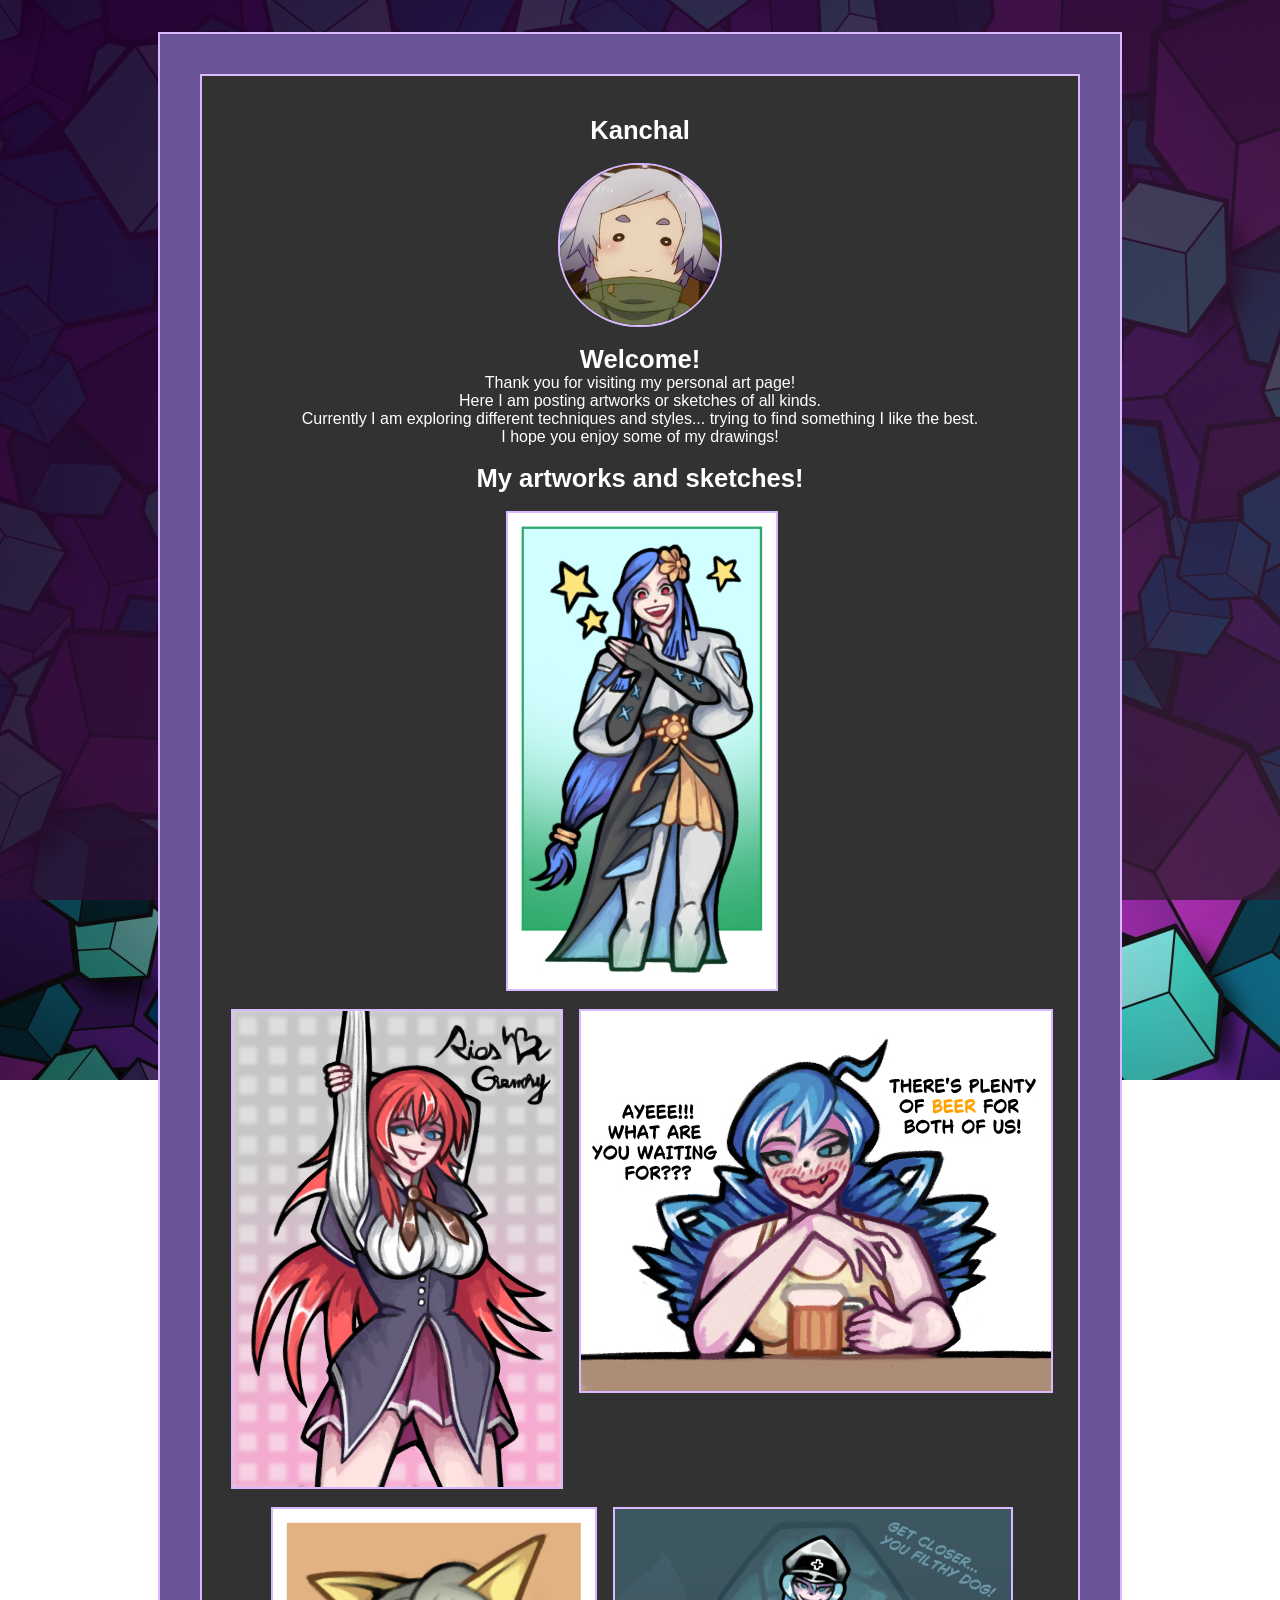
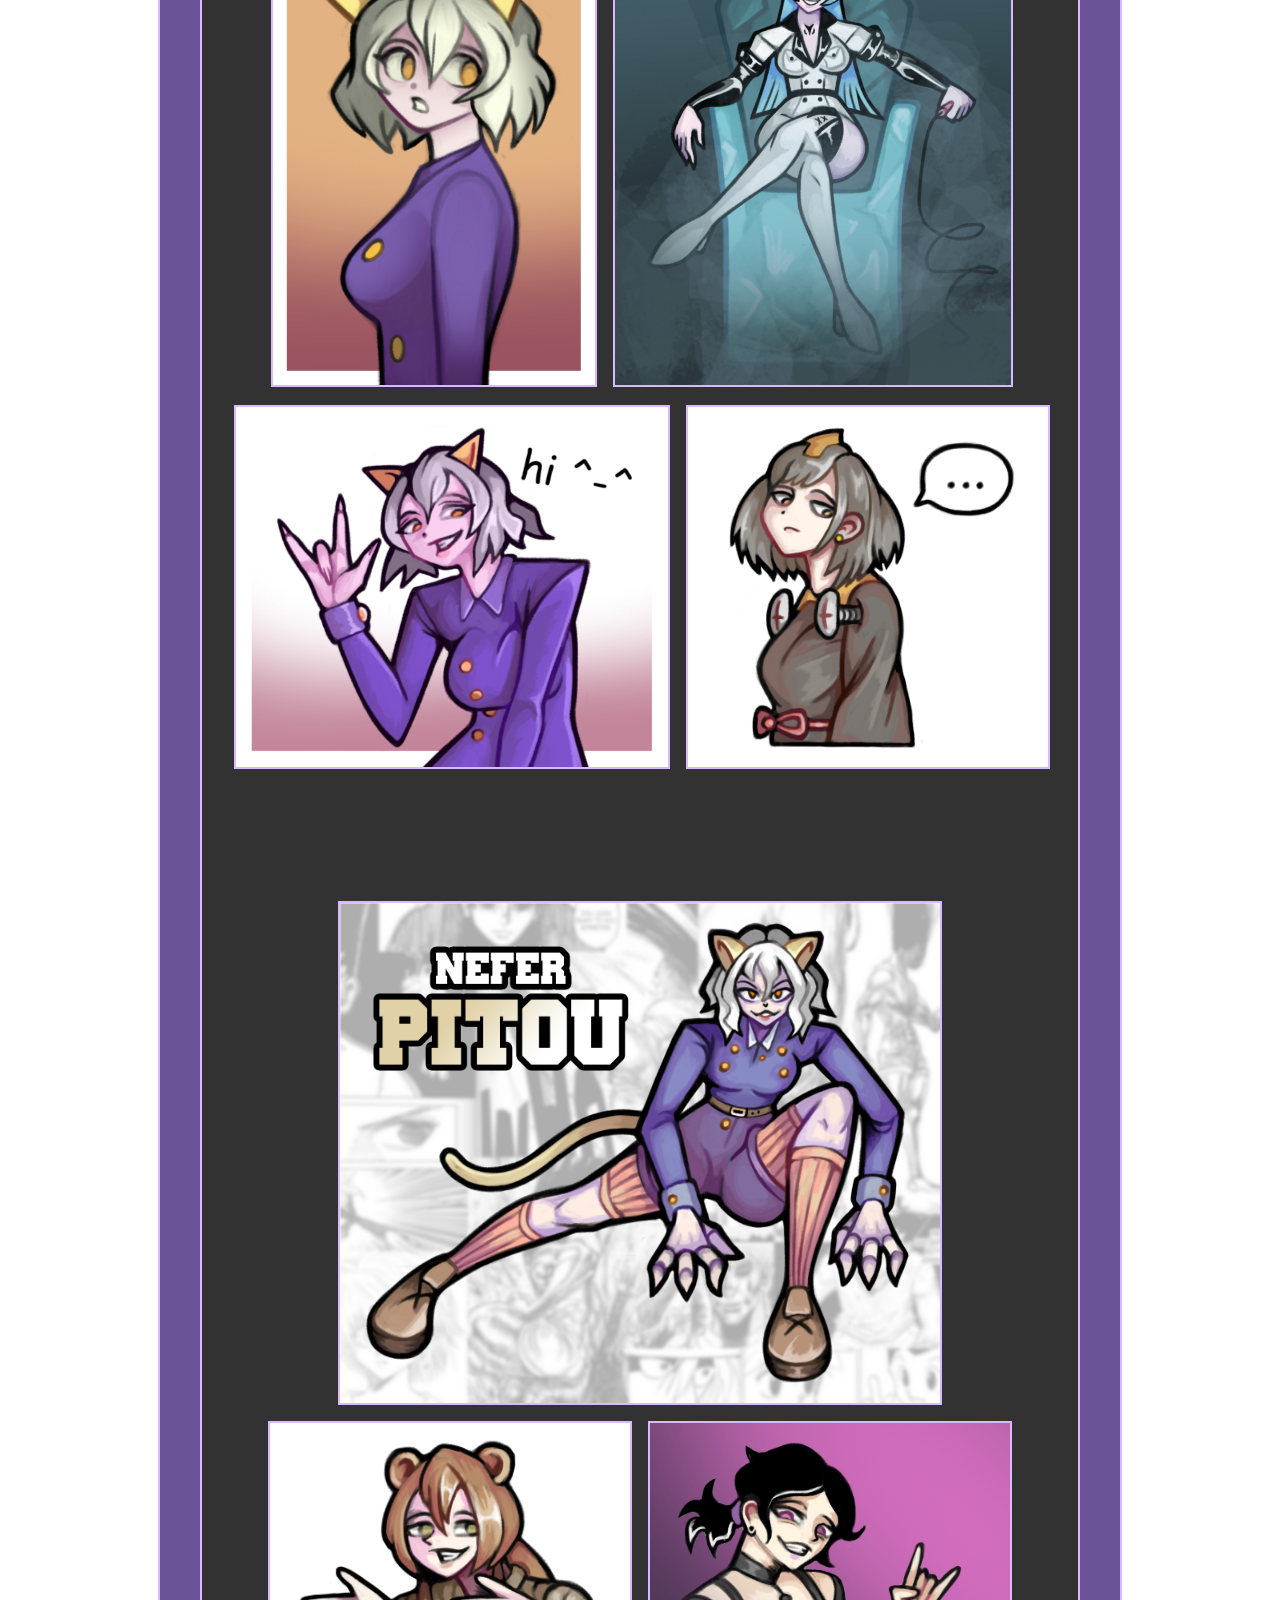
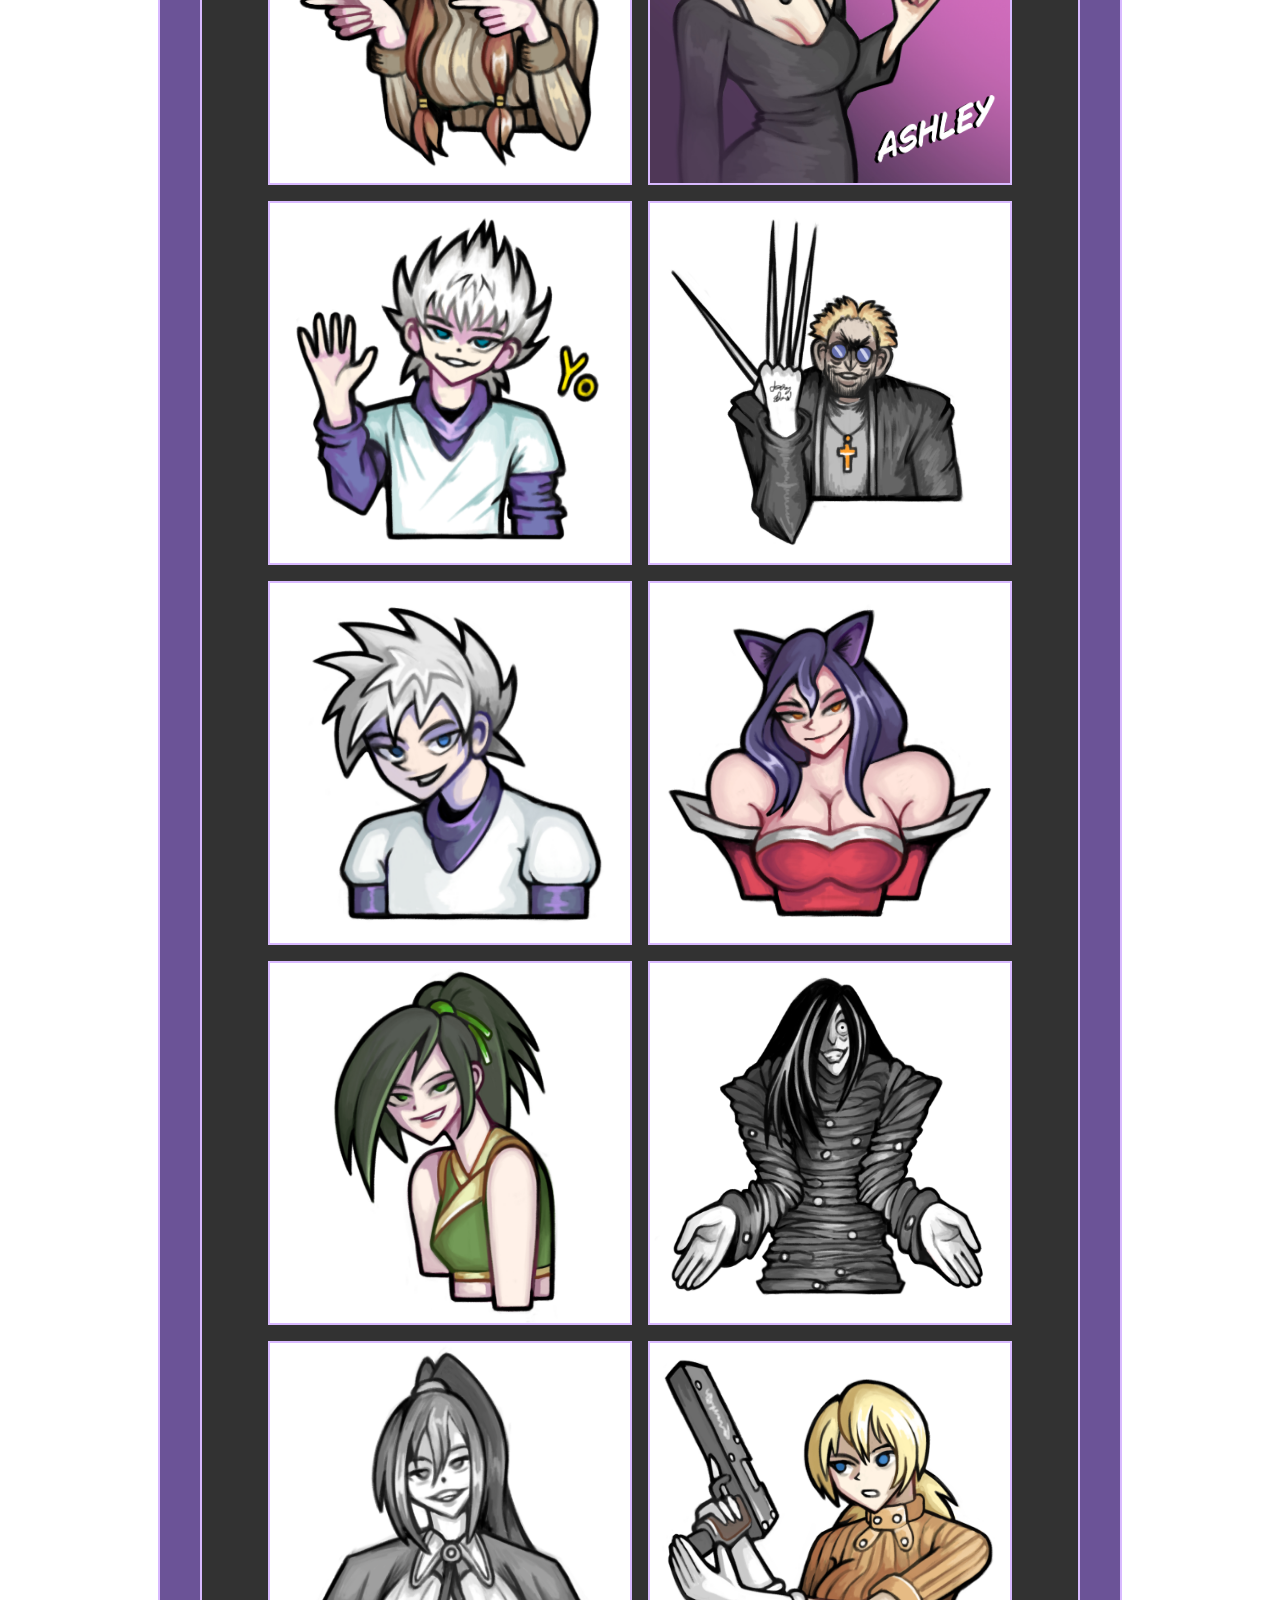
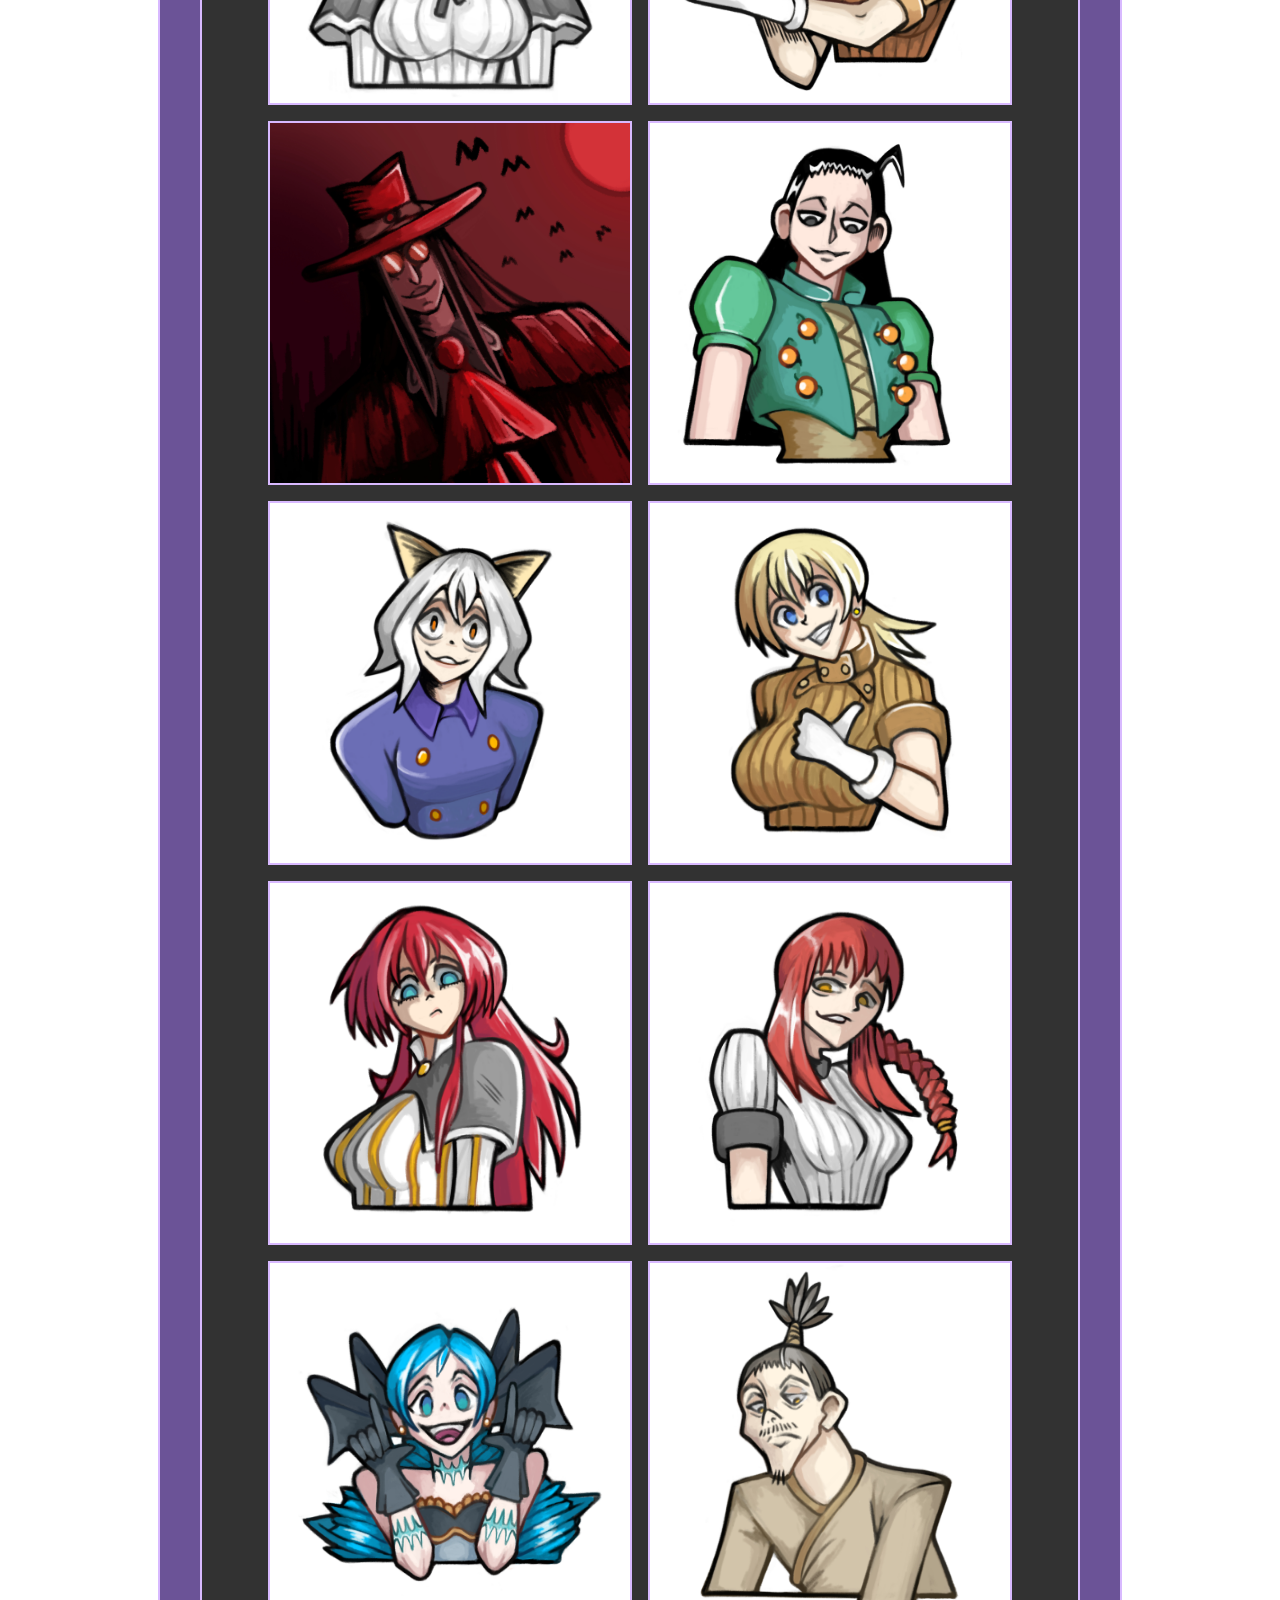
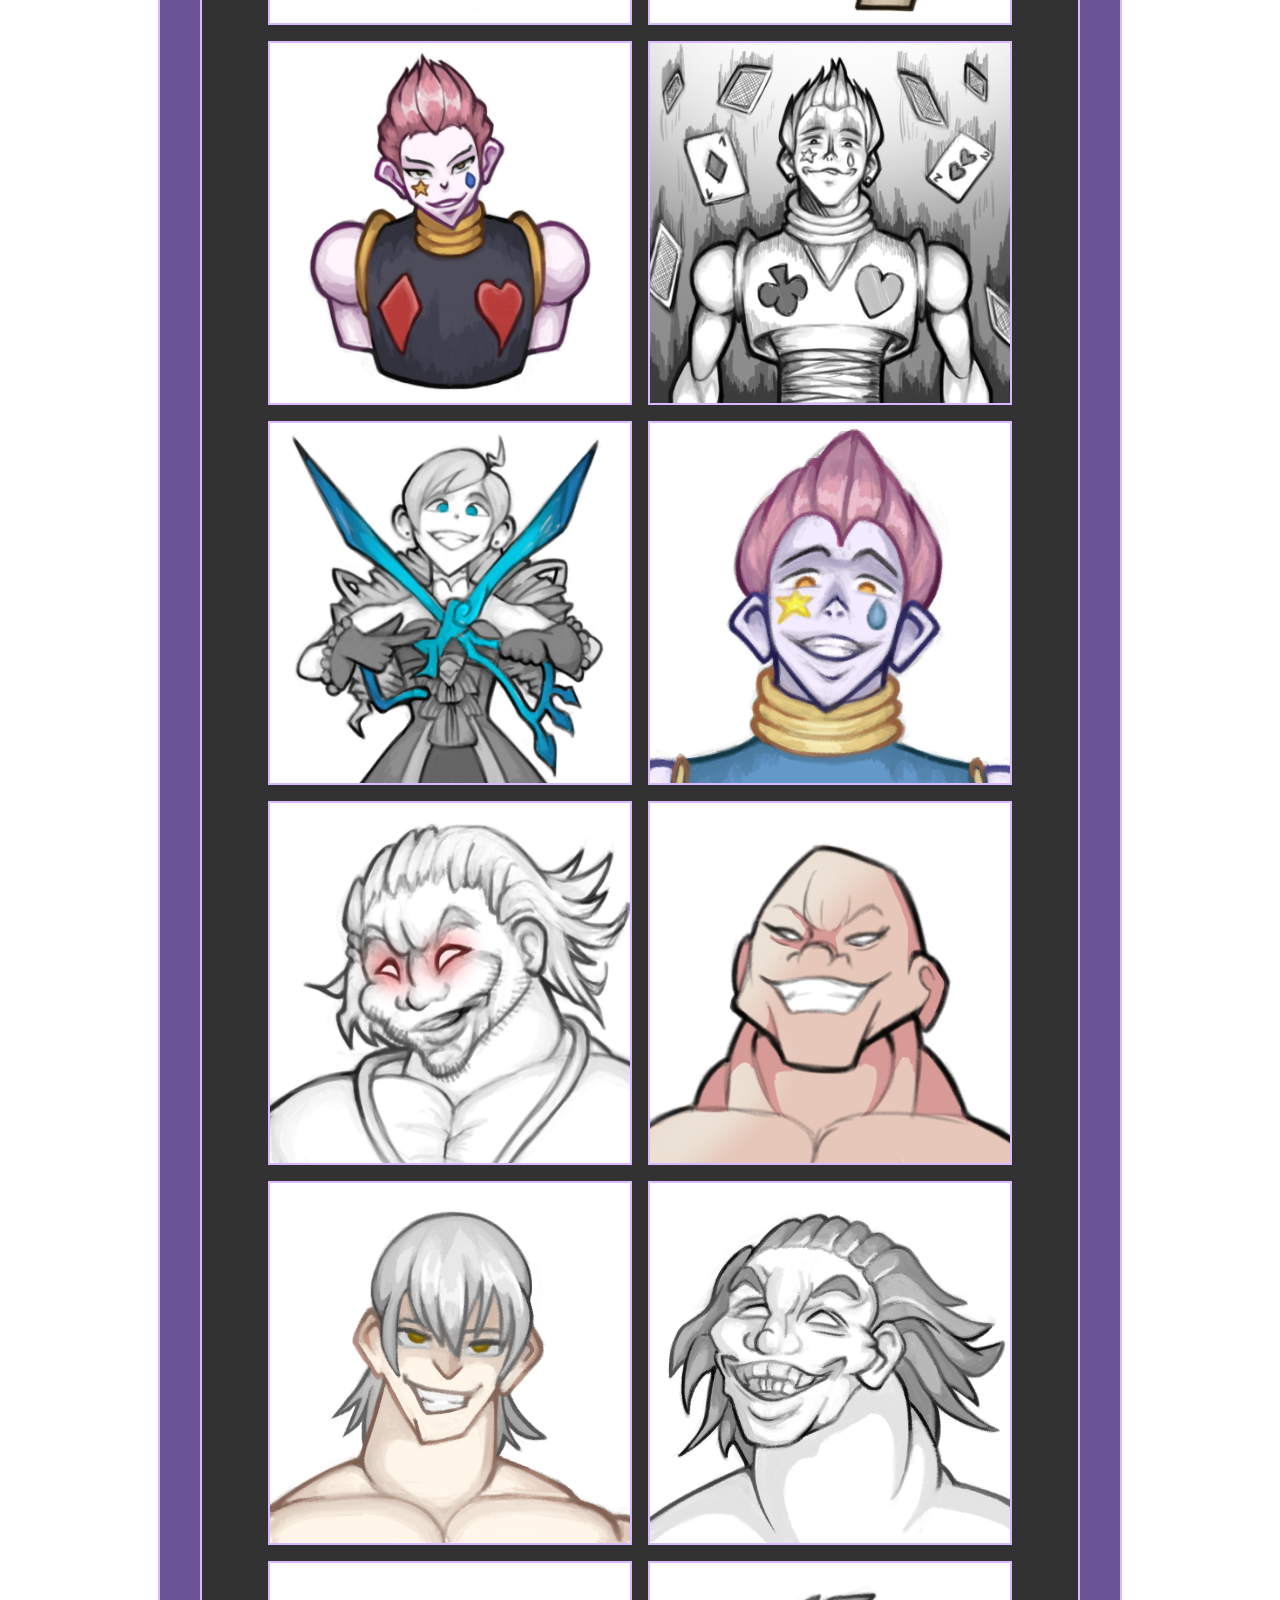
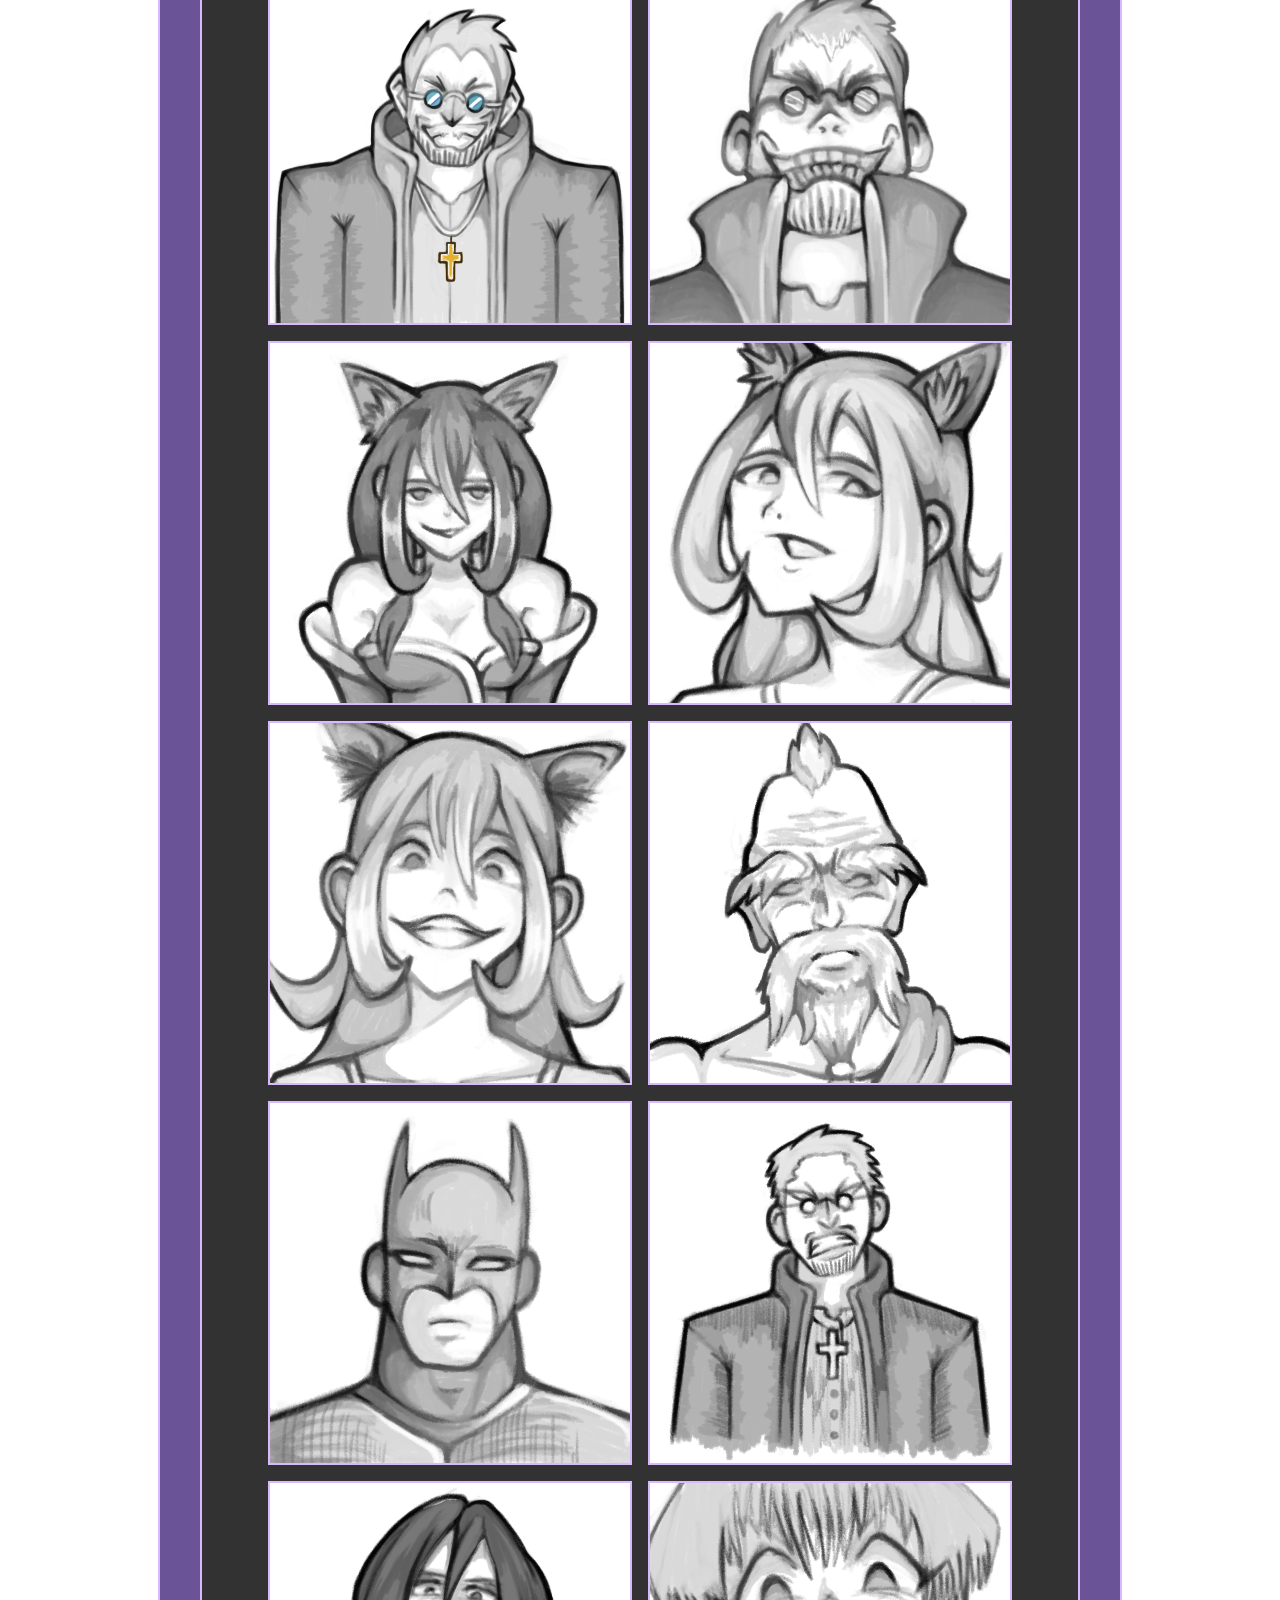
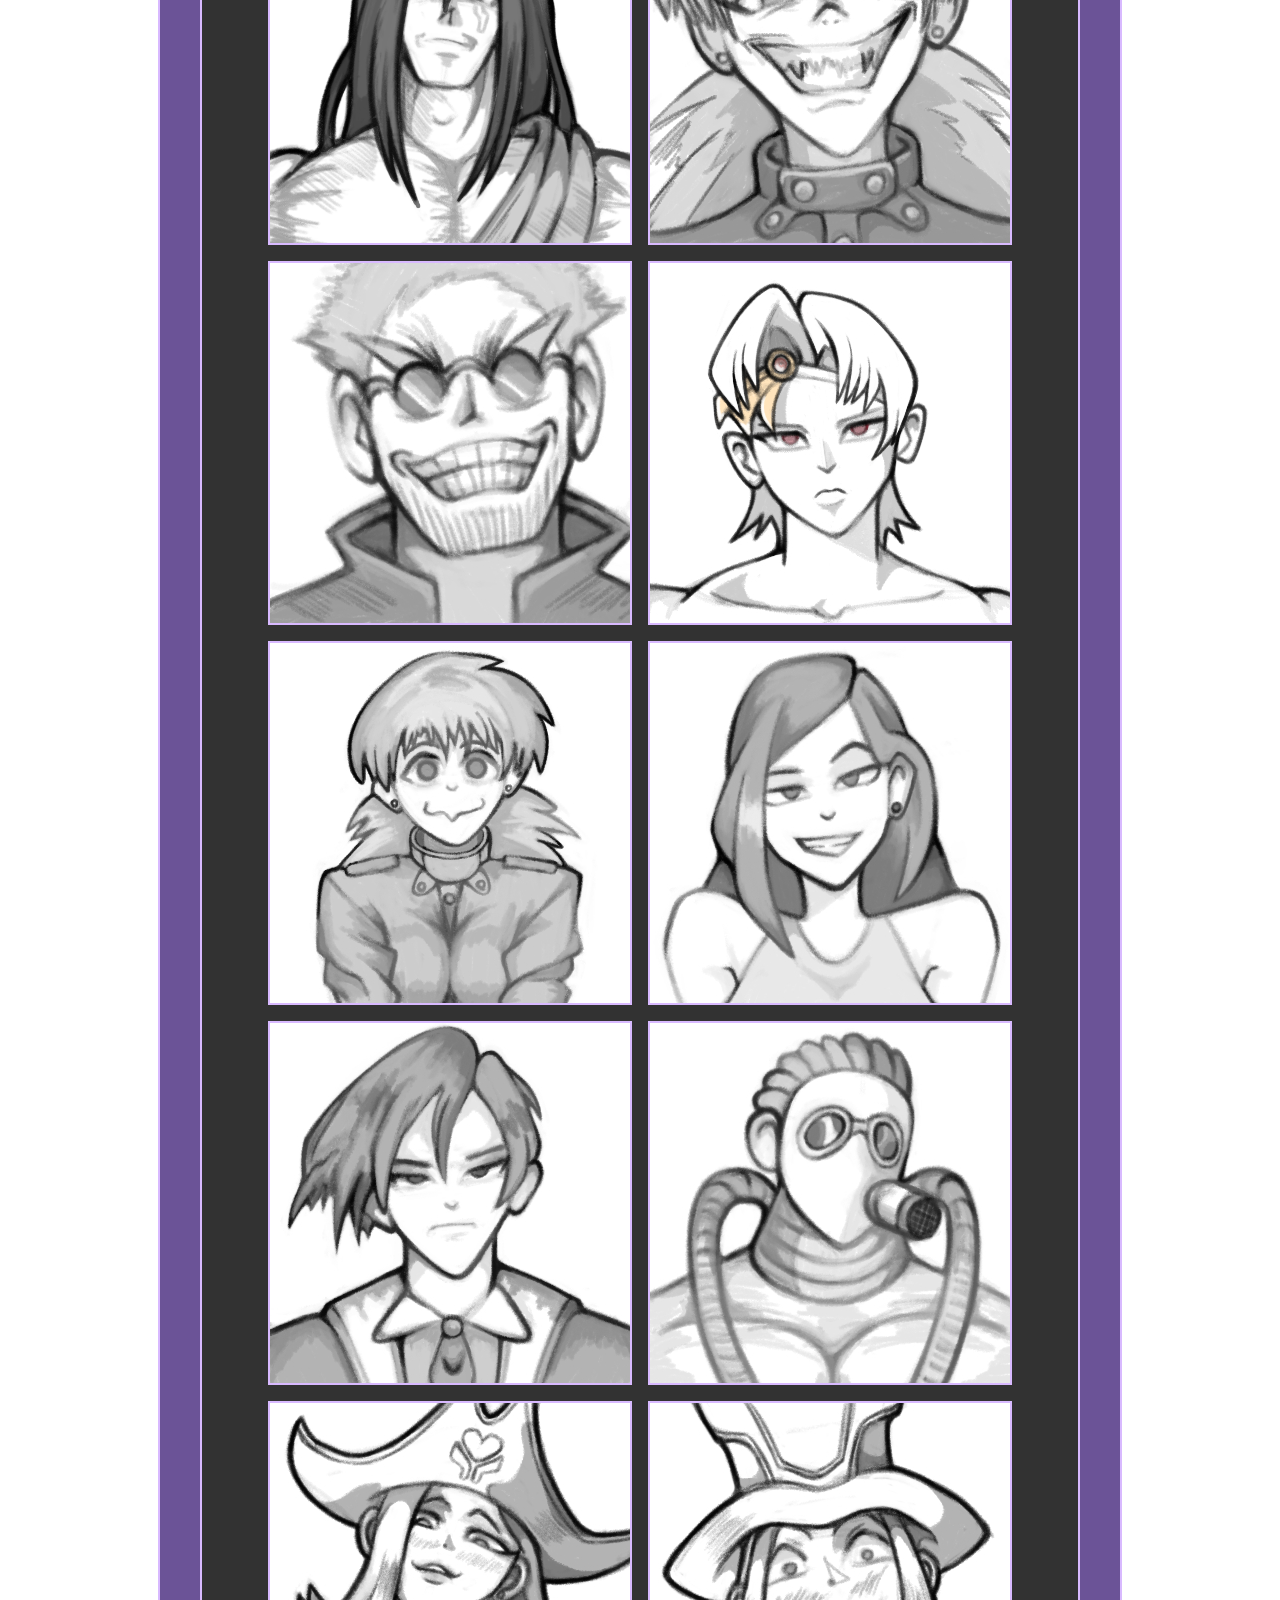
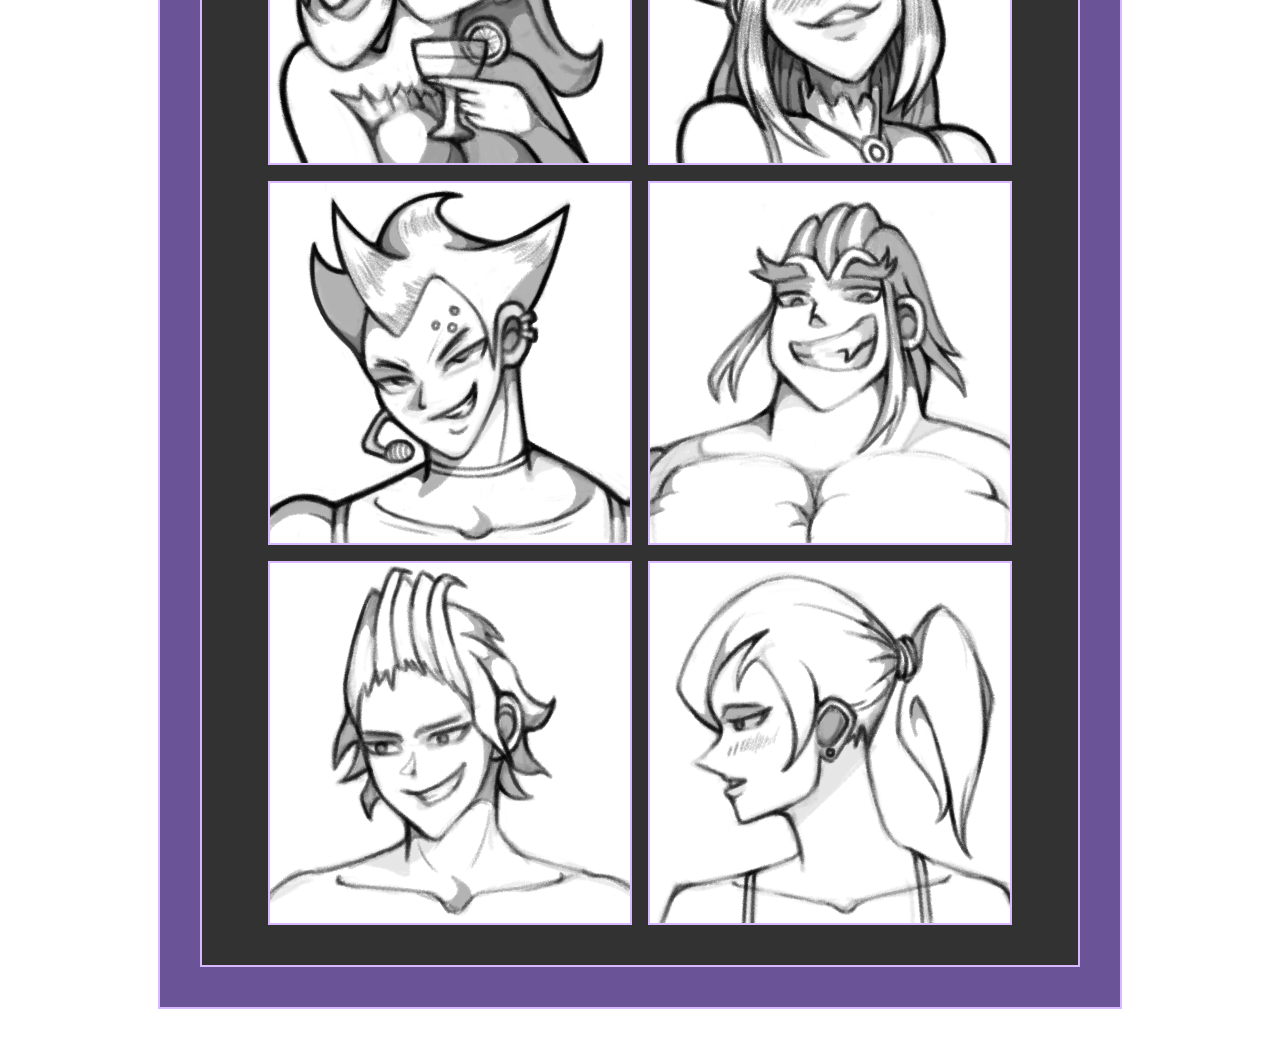
==== index.html @ e1ff23cd "u" ====
<html>
    <head>
        <link rel="stylesheet" href="style.css">
    </head>
    <body>
        <img class="bg" src="resources/bg.jpg">
        <div class="bg_darkness"></div>
        <div class="bg_gradient"></div>
        <div class="data_container">
            <div class="my_description">
                <div class="description_title">Kanchal</div>
                <br>
                <img src="resources/avatar.jpg" class="my_avatar">
                <br>
                <div class="description_title">Welcome!</div>
                <div class="description_content">Thank you for visiting my personal art page!</div>
                <div class="description_content">Here I am posting artworks or sketches of all kinds.</div>
                <div class="description_content">Currently I am exploring different techniques and styles... trying to find something I like the best.</div>
                <div class="description_content">I hope you enjoy some of my drawings!</div>
                <br>
                <div class="description_title">My artworks and sketches!</div>
                <br>
                    <div class="two_artwork_container" style="margin-left: auto; margin-right: auto; display: flex; flex-direction: row; width: 50rem; height: 30rem; gap: 1rem; justify-content: center;">
                        <img src="resources/artworks/queen_dizzy.jpg" class="artwork" style="width: auto; height: auto">
                    </div>
                    <BR>
                    <div class="two_artwork_container" style="margin-left: auto; margin-right: auto; display: flex; flex-direction: row; width: 50rem; height: 30rem; gap: 1rem; justify-content: center;">
                        <img src="resources/artworks/rias_gremory.jpg" class="artwork" style="width: auto; height: auto">
                        <img src="resources/artworks/drunk_gwen.jpg" class="artwork" style="width: fit-content; height: fit-content">
                    </div>
                    <BR>
                    <div class="two_artwork_container" style="margin-left: auto; margin-right: auto; display: flex; flex-direction: row; width: 50rem; height: 30rem; gap: 1rem; justify-content: center;">
                        <img src="resources/artworks/pitou_side_profile_artwork.jpg" class="artwork" style="width: auto; height: auto">
                        <img src="resources/artworks/esdeath_artwork_with_text.jpg" class="artwork" style="width: auto; height: auto">
                    </div>
                    <BR>
                    <div class="two_artwork_container" style="margin-left: auto; margin-right: auto; display: flex; flex-direction: row; width: 50rem; height: 30rem; gap: 1rem; justify-content: center;">
                        <img src="resources/artworks/smiling_pitou.jpg" class="artwork" style="width: auto;">
                        <img src="resources/artworks/deliah_sticker.jpg" class="artwork">
                    </div>
                <div style="display: flex; justify-content: center; margin-top: 1rem; margin-bottom: 1rem;">
                    <img src="resources/artworks/pitou_v2.jpg" class="artwork" style = "width : 37.5rem; height: 31.25rem;">
                </div>
                <div class="my_gallery">
                    <img src="resources/artworks/rapthalia_sticker.jpg" class="artwork">
                    <img src="resources/artworks/ashley.jpg" class="artwork">
                    <img src="resources/artworks/killua_sticker_2.jpg" class="artwork">
                    <img src="resources/artworks/anderson_sticker.jpg" class="artwork">
                    <img src="resources/artworks/killua_sticker.jpg" class="artwork">
                    <img src="resources/artworks/ahri_sticker.jpg" class="artwork">
                    <img src="resources/artworks/akali_sticker.jpg" class="artwork">
                    <img src="resources/artworks/crazy_alucardo.jpg" class="artwork">
                    <img src="resources/artworks/akeno_smirk_sketch.jpg" class="artwork">
                    <img src="resources/artworks/seras_sticker_two.jpg" class="artwork">
                    <img src="resources/artworks/alucardo.jpg" class="artwork">
                    <img src="resources/artworks/illumi_sticker.jpg" class="artwork">
                    <img src="resources/artworks/pitou sticka.jpg" class="artwork">
                    <img src="resources/artworks/seras_sticker.jpg" class="artwork">
                    <img src="resources/artworks/rias_sticker.jpg" class="artwork">
                    <img src="resources/artworks/makima_sticker.jpg" class="artwork">
                    <img src="resources/artworks/gwen_sticker.jpg" class="artwork">
                    <img src="resources/artworks/nobunaga_sticker.jpg" class="artwork">
                    <img src="resources/artworks/hisoka_sticker.jpg" class="artwork">
                    <img src="resources/artworks/my_hisoka.jpg" class="artwork">
                    <img src="resources/artworks_ratio_1_to_1/gwen_with_scissors.jpg" class="artwork">
                    <img src="resources/artworks_ratio_1_to_1/excited_hisoka.jpg" class="artwork">
                    <img src="resources/artworks_ratio_1_to_1/musashi_kill_mode.jpg" class="artwork">
                    <img src="resources/artworks_ratio_1_to_1/random_guy_4.jpg" class="artwork">
                    <img src="resources/artworks_ratio_1_to_1/yuri_attempt.jpg" class="artwork">
                    <img src="resources/artworks_ratio_1_to_1/excited_yujiro.jpg" class="artwork">
                    <img src="resources/artworks_ratio_1_to_1/happy_anderson.jpg" class="artwork">
                    <img src="resources/artworks_ratio_1_to_1/too_excited_anderson.jpg" class="artwork">
                    <img src="resources/artworks_ratio_1_to_1/wtf_ahri.jpg" class="artwork">
                    <img src="resources/artworks_ratio_1_to_1/smug_gwen.jpg" class="artwork">
                    <img src="resources/artworks_ratio_1_to_1/serious_anime_boy.jpg" class="artwork">
                    <img src="resources/artworks_ratio_1_to_1/zeus.jpg" class="artwork">
                    <img src="resources/artworks_ratio_1_to_1/batman.jpg" class="artwork">
                    <img src="resources/artworks_ratio_1_to_1/angry_yappy_anderson.jpg" class="artwork">
                    <img src="resources/artworks_ratio_1_to_1/mad_thor.jpg" class="artwork">
                    <img src="resources/artworks_ratio_1_to_1/crazy_seras_smile.jpg" class="artwork">
                    <img src="resources/artworks_ratio_1_to_1/anderson_smiles.jpg" class="artwork">
                    <img src="resources/artworks_ratio_1_to_1/some_dude_4.jpg" class="artwork">
                    <img src="resources/artworks_ratio_1_to_1/confused_seras.jpg" class="artwork">
                    <img src="resources/artworks_ratio_1_to_1/gwen_ben_ten.jpg" class="artwork">
                    <img src="resources/artworks_ratio_1_to_1/alucard_attempt.jpg" class="artwork">
                    <img src="resources/artworks_ratio_1_to_1/gas_mask_guy.jpg" class="artwork">
                    <img src="resources/artworks_ratio_1_to_1/miss_fortune_wine.jpg" class="artwork">
                    <img src="resources/artworks_ratio_1_to_1/crazy_caitlyn.jpg" class="artwork">
                    <img src="resources/artworks_ratio_1_to_1/some_dude_3.jpg" class="artwork">
                    <img src="resources/artworks_ratio_1_to_1/some_dude_2.jpg" class="artwork">
                    <img src="resources/artworks_ratio_1_to_1/some_dude_1.jpg" class="artwork">
                    <img src="resources/artworks_ratio_1_to_1/profile_portrait_girl.jpg" class="artwork">
                </div>
            </div>
        </div>
    </body>
</html>
---- style.css ----
:root {
    --gradient_start : rgb(153, 0, 204, 0.2);
    --gradient_end : rgba(255, 139, 255, 0.166); 
    --bg_darkness : rgba(0, 0, 0, 0.75);
    --light_purple : rgb(107, 83, 151);
    --border_color_one : rgb(216, 185, 255);
}
* {
    font-family: Arial, Helvetica, sans-serif;
    box-sizing: content-box;
    text-decoration: none;
}
.bg {
    z-index: 1;
    position: fixed;
    top: 0;
    left: 0;
    min-width : 1920px;
    min-height : 1080px;
    width: 100vw;
    height: 100vh;
}
.bg_darkness {
    z-index: 1;
    position: fixed;
    top: 0;
    left: 0;
    width: 100%;
    height: 100%;
    background-color : var(--bg_darkness);
}
.bg_gradient {
    z-index: 1;
    position: fixed;
    top: 0;
    left: 0;
    width : 100%;
    height : 100%;
    background-image: linear-gradient(to bottom right, var(--gradient_start), var(--gradient_end));
}
.my_description {
    position: relative;
    width: auto;
    margin-left: auto;
    margin-right: auto;
    background-color: rgb(50, 50, 50);
    border: 0.15rem solid var(--border_color_one);
    color: white;
    padding: 2.5rem;
    margin: 2.5rem;
}
.description_title {
    font-size: 1.6rem;
    color: white;
    font-weight: bold;
    text-align: center  ;
}
.description_content {
    font-size: 1rem;
    color: white;
    text-align: center;
}
.data_container {
    position: relative;
    z-index: 2;
    margin-left: auto;
    margin-right: auto;
    margin-top: 2rem;
    margin-bottom: 2rem;
    background-color: var(--light_purple);
    border: 0.15rem solid var(--border_color_one);
    width: 60rem;
    min-height: fit-content;
    height: auto;
    display: flex;
    flex-direction: column;
    justify-content: center;
}
.my_gallery {
    display: grid;
    margin-left: auto;
    margin-right: auto;
    gap : 1rem;
    position: relative;
    width: fit-content;
    grid-template-columns: 1fr 1fr;
    justify-content: center;
    align-items: center;
}
.my_gallery.for_two {
    grid-template-columns: 1fr 1fr;
}
.my_gallery.for_one {
    display: flex;
    flex-direction: column;
}

.artwork {
    position: relative;
    width : 22.5rem;
    height : 22.5rem;
    border: 0.15rem solid var(--border_color_one);
    display: flex;
    justify-content: center;
    flex-direction: column;
}
.artwork_style {
    margin-bottom : 2rem;
    border: 0.25rem solid var(--border_color_one);
}

.single_artwork {
    margin-left: auto;
    margin-right: auto;
    border: 0.25rem solid var(--border_color_one);
    width: fit-content
}
.single_artwork.r1_1 {
    width: 30rem;
    height: 30rem;
}
.single_artwork.r2_3 {
    width: 30rem;
    height: 45rem;
}

.artwork.v2 {
    width : 360px;
    height : 540px;
}

.artwork.v3 {
    width : 540px;
    height : 360px;
}

.artwork.v4 {
    width: auto;
    height: auto;
}



.my_gallery_two_columns {
    position: relative;
    display: grid;
    grid-template-columns: auto auto;
    justify-content: center;
    column-gap: 40px;
    row-gap: 40px;
    padding: 40px;
}

.my_avatar {
    display: block;
    width: fit-content;
    height: auto;
    max-width: 10rem;
    max-height: 10rem;
    border: 0.15rem solid var(--border_color_one);
    border-radius: 5rem;
    margin-left: auto;
    margin-right: auto;
}

.artwork_list {
    display: flex;
    flex-direction: column;
    width: fit-content;
}
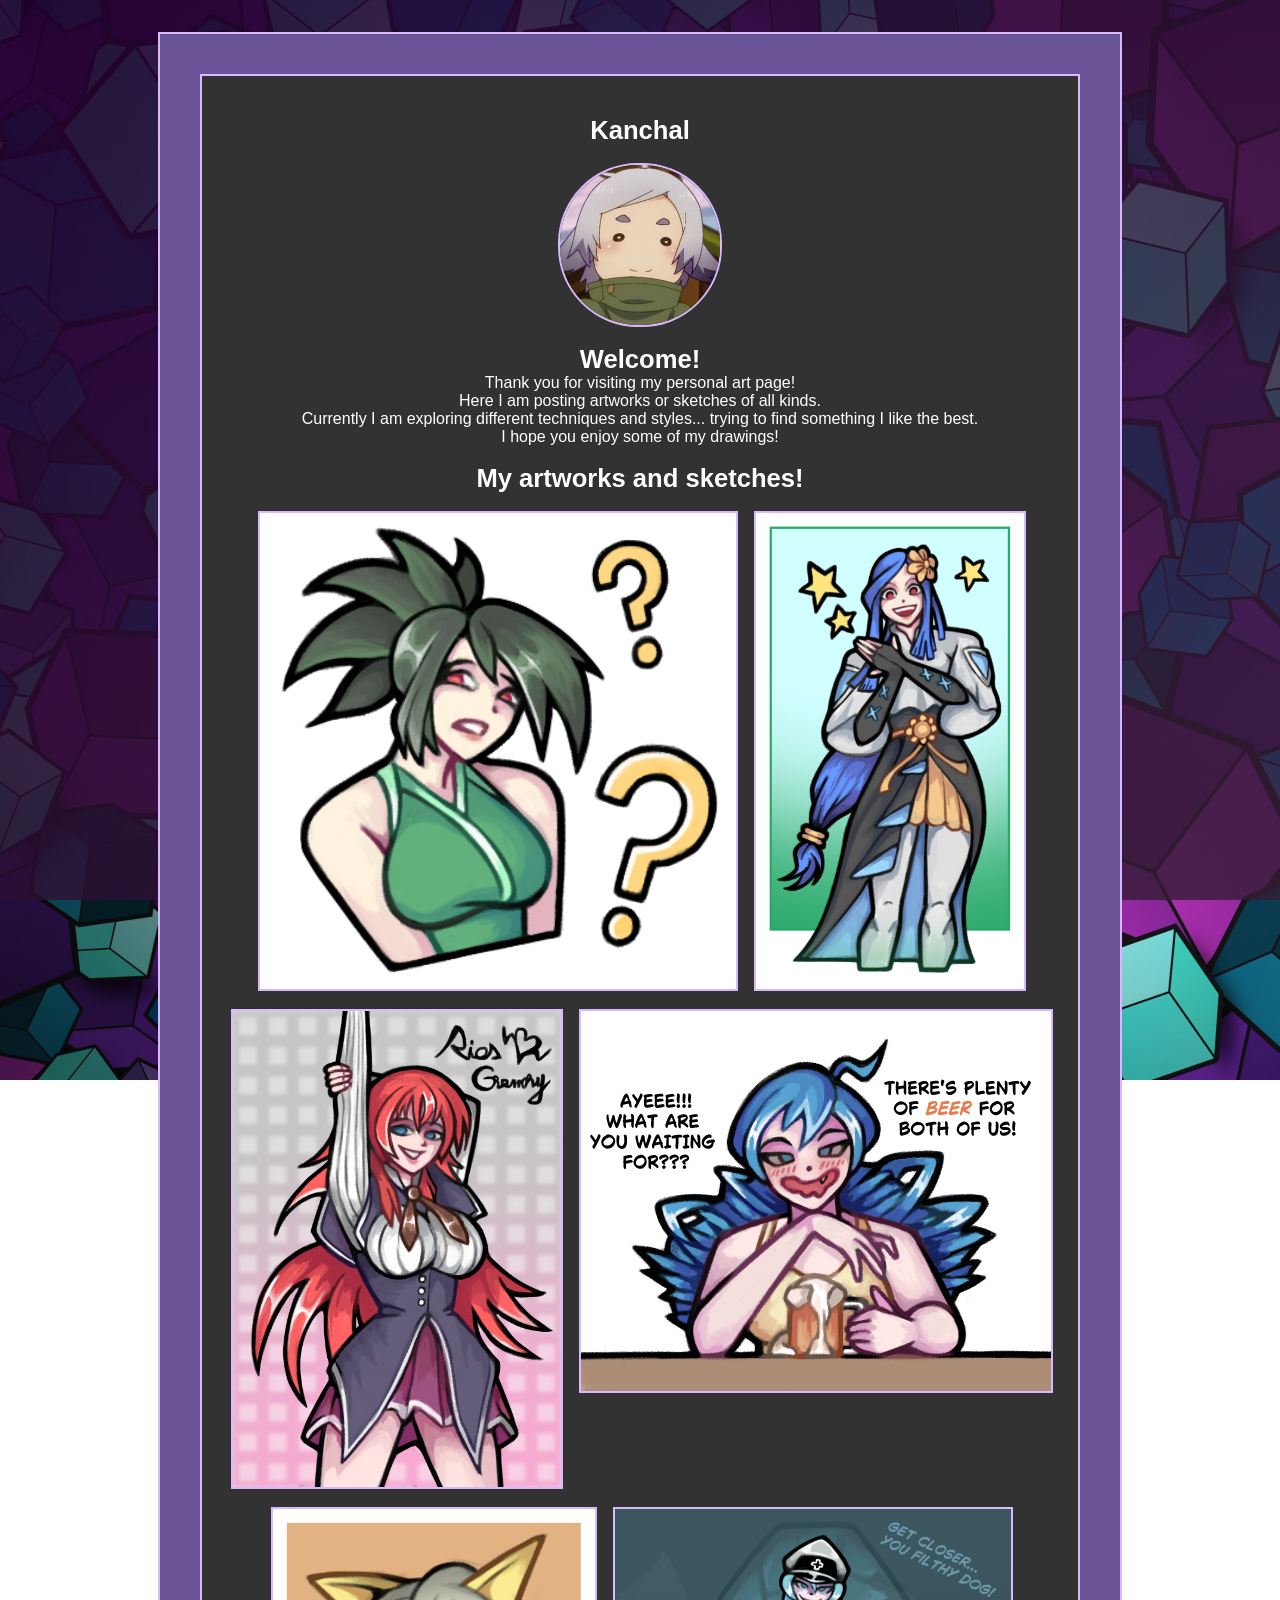
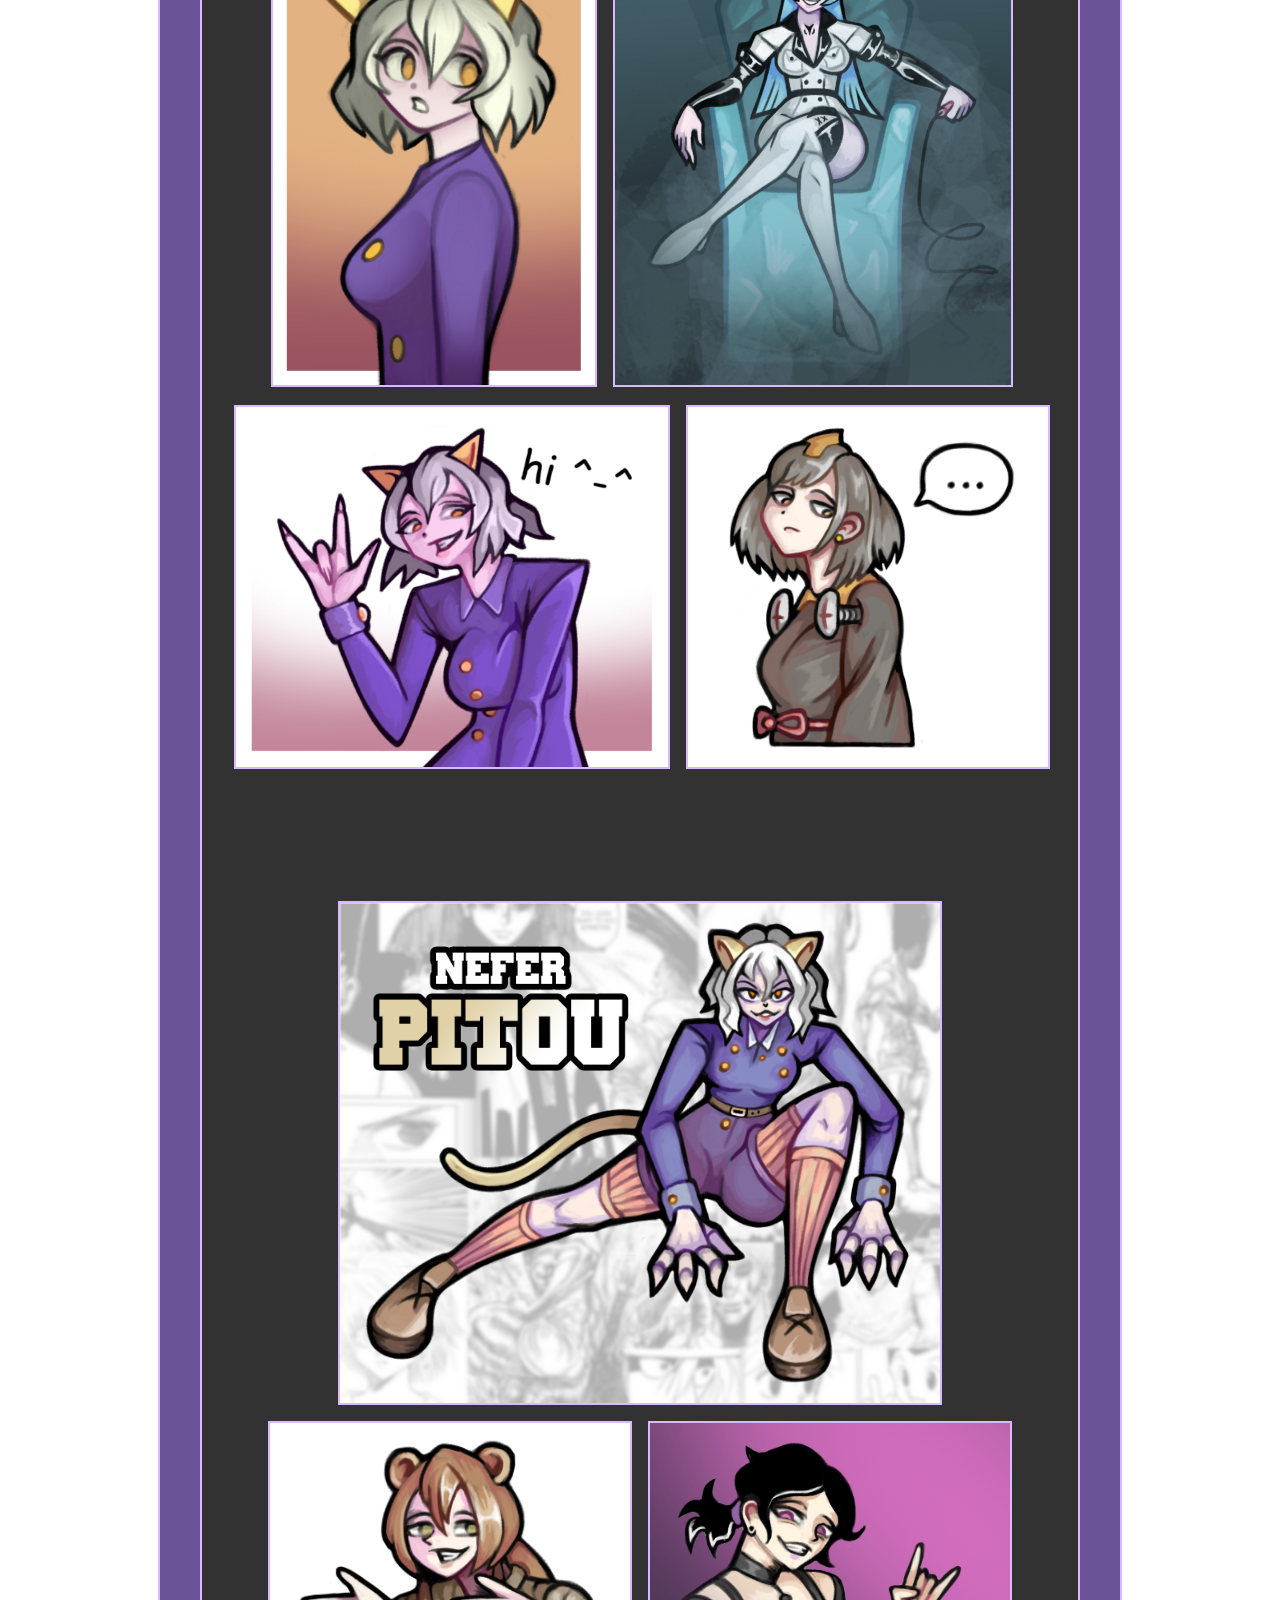
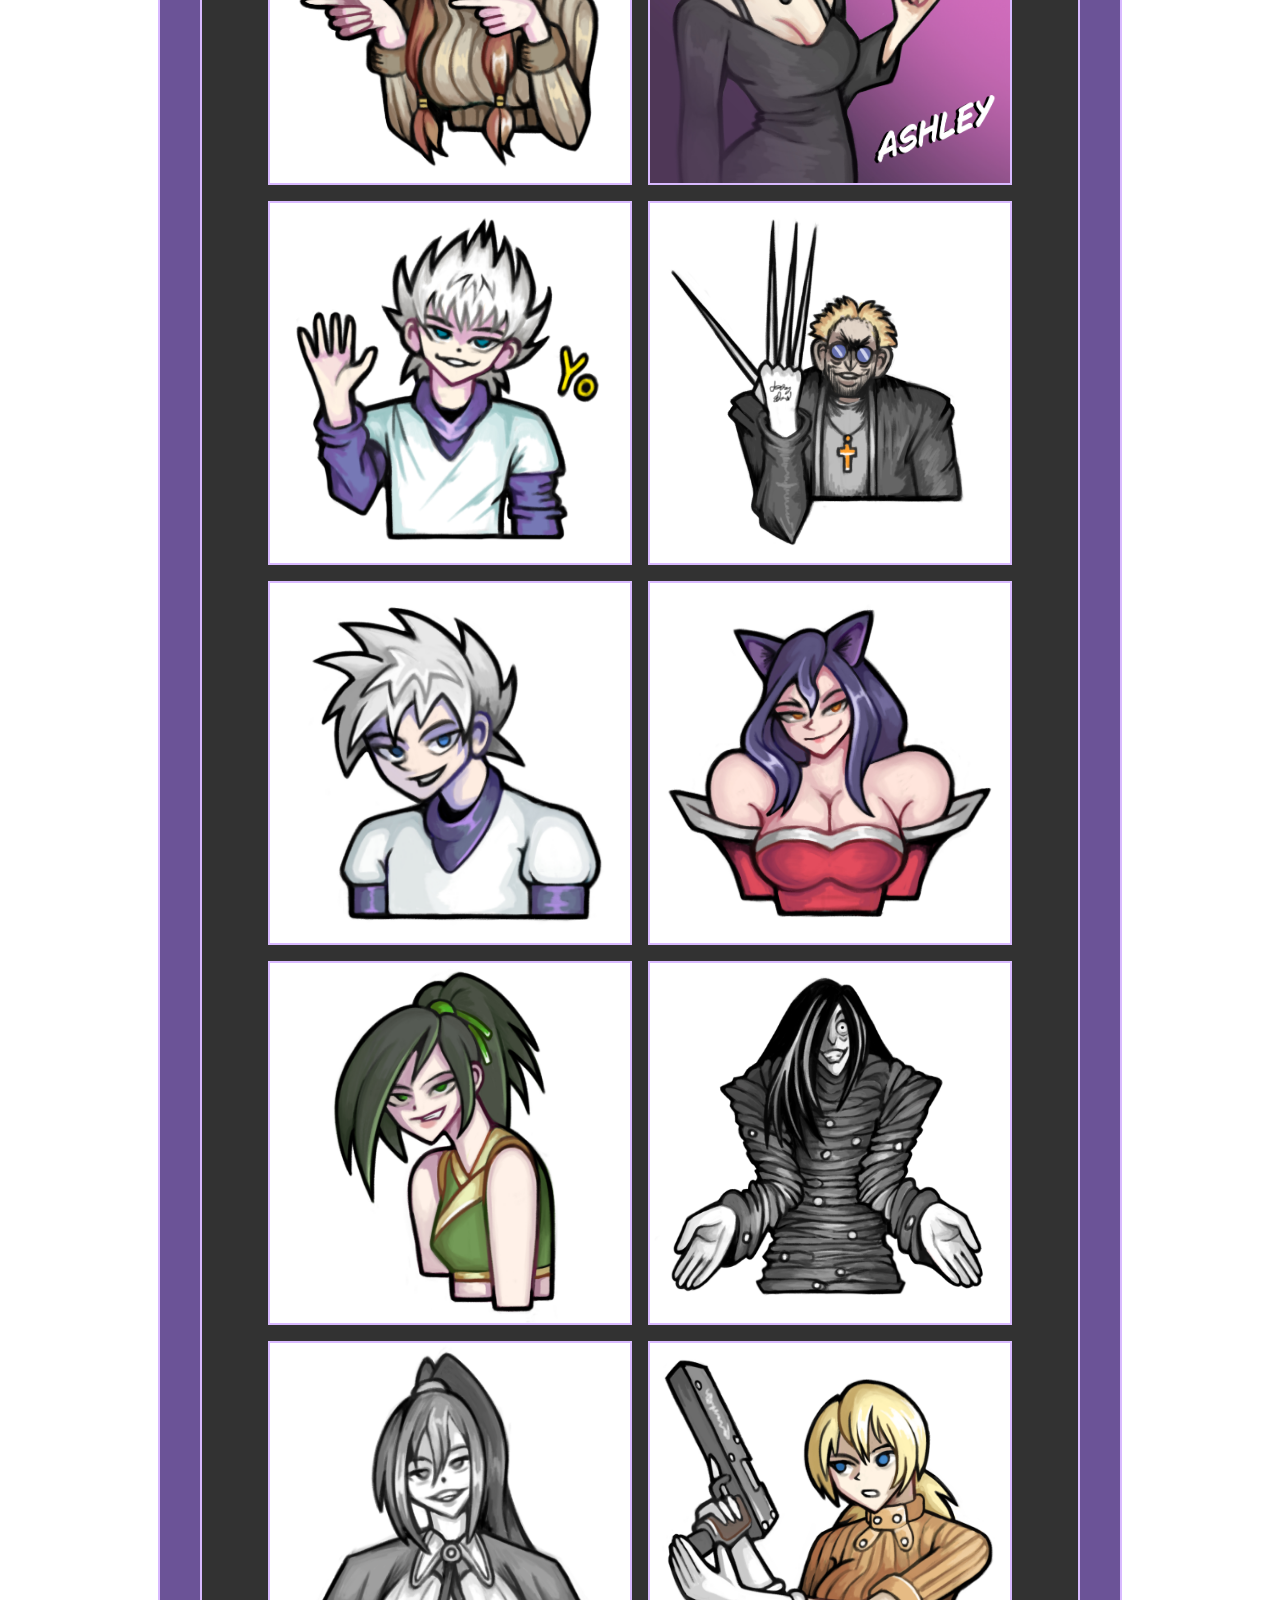
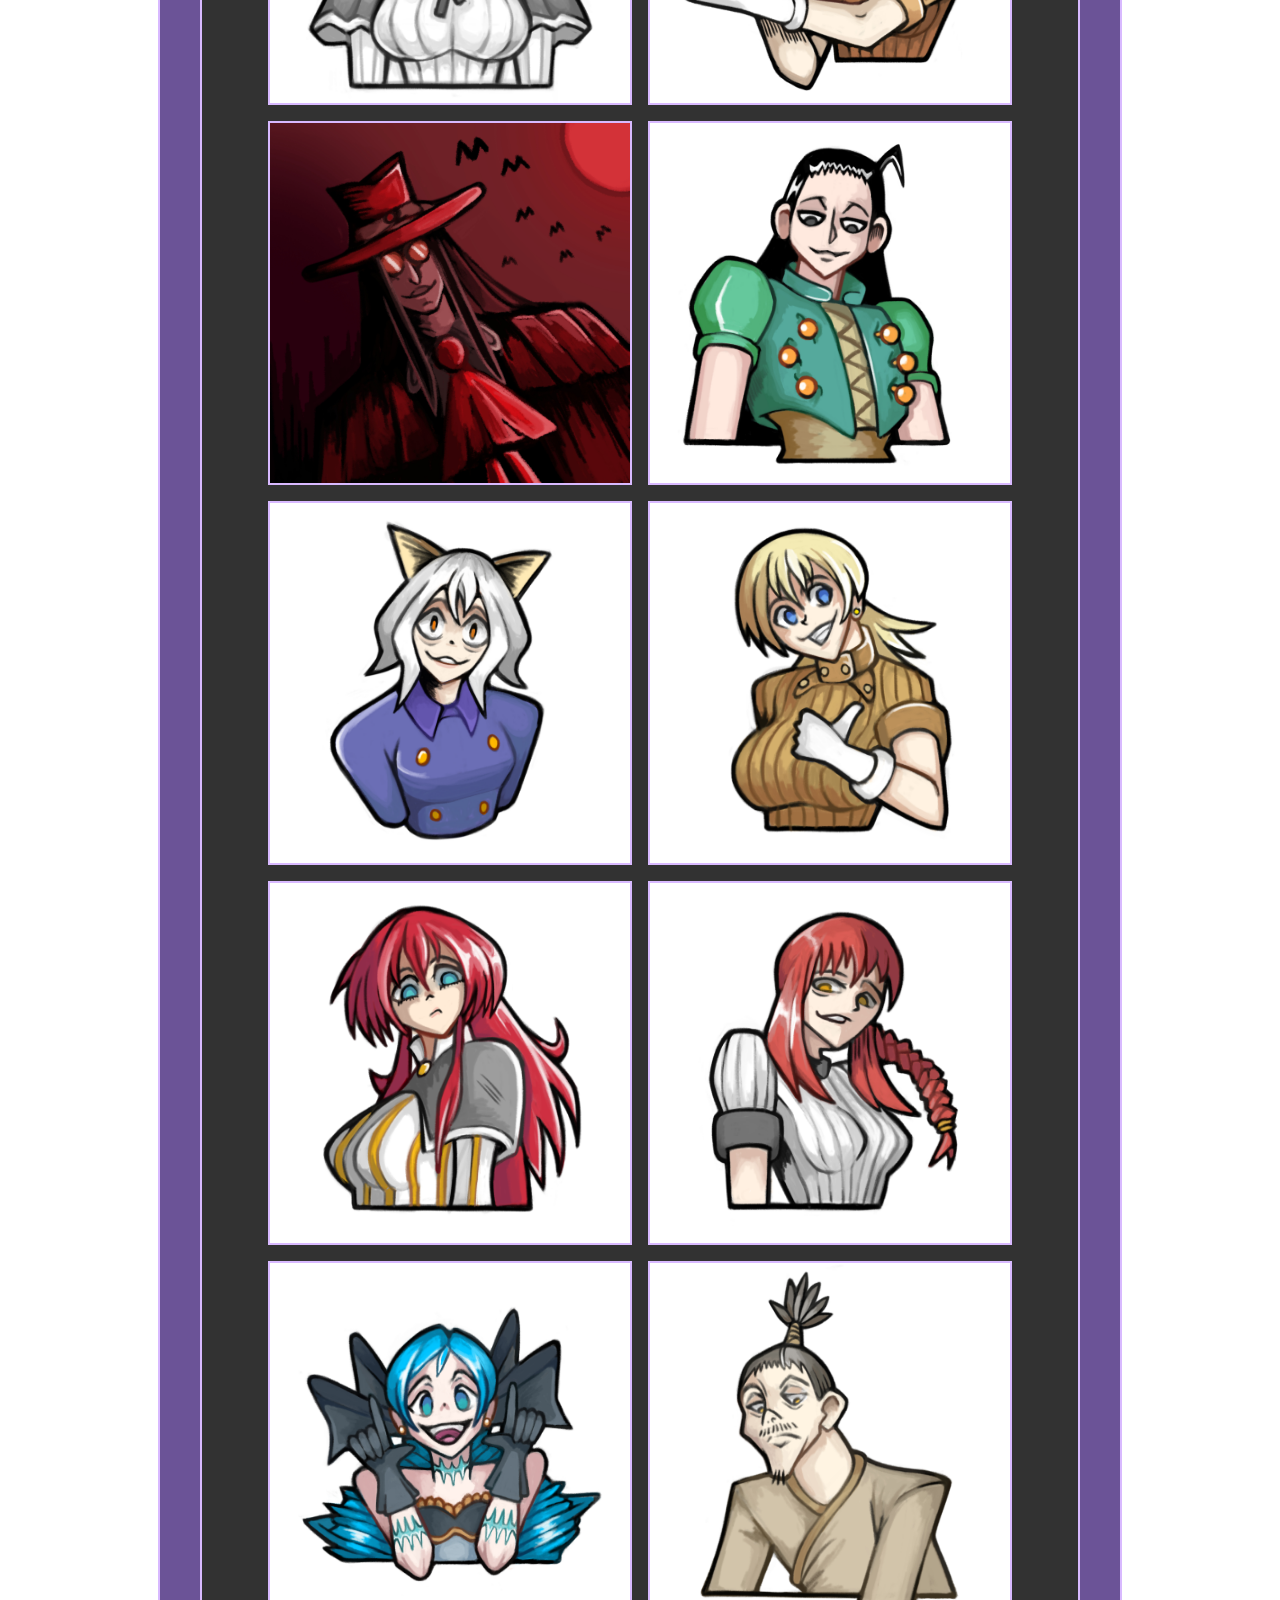
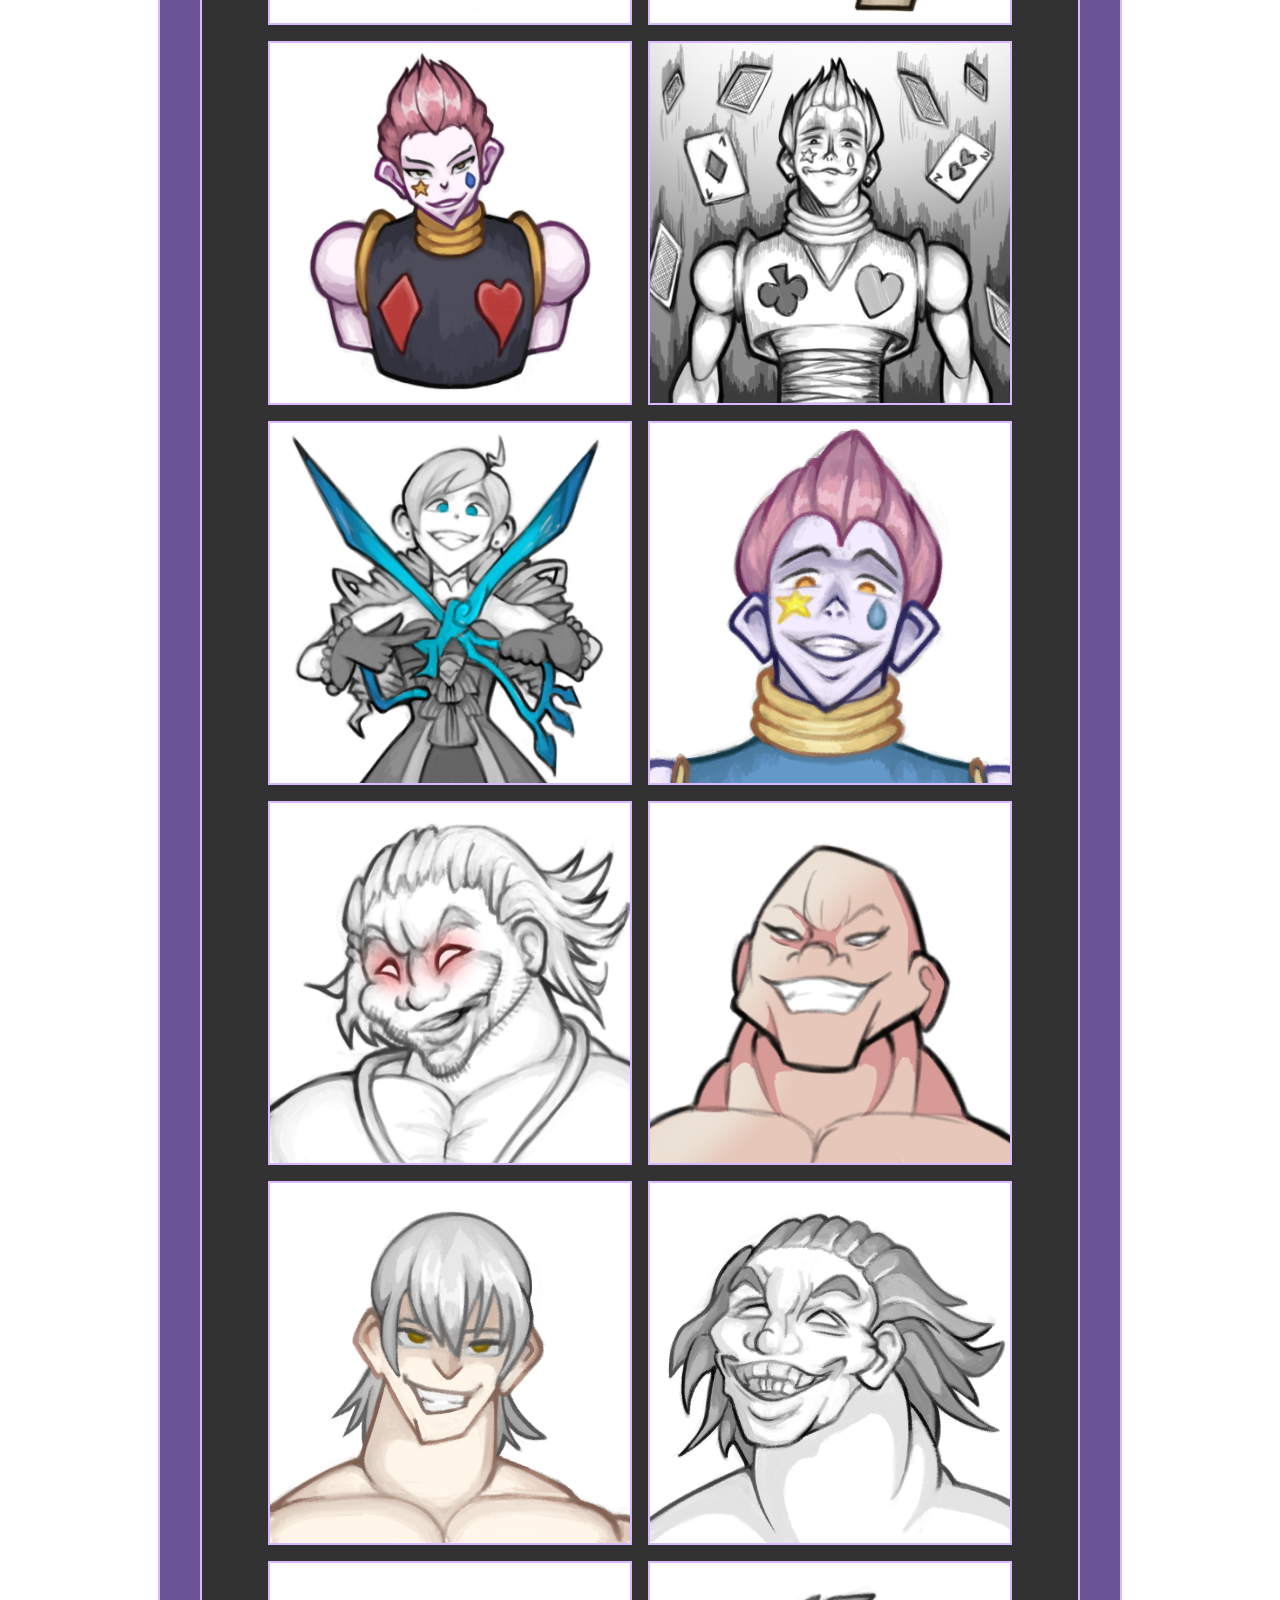
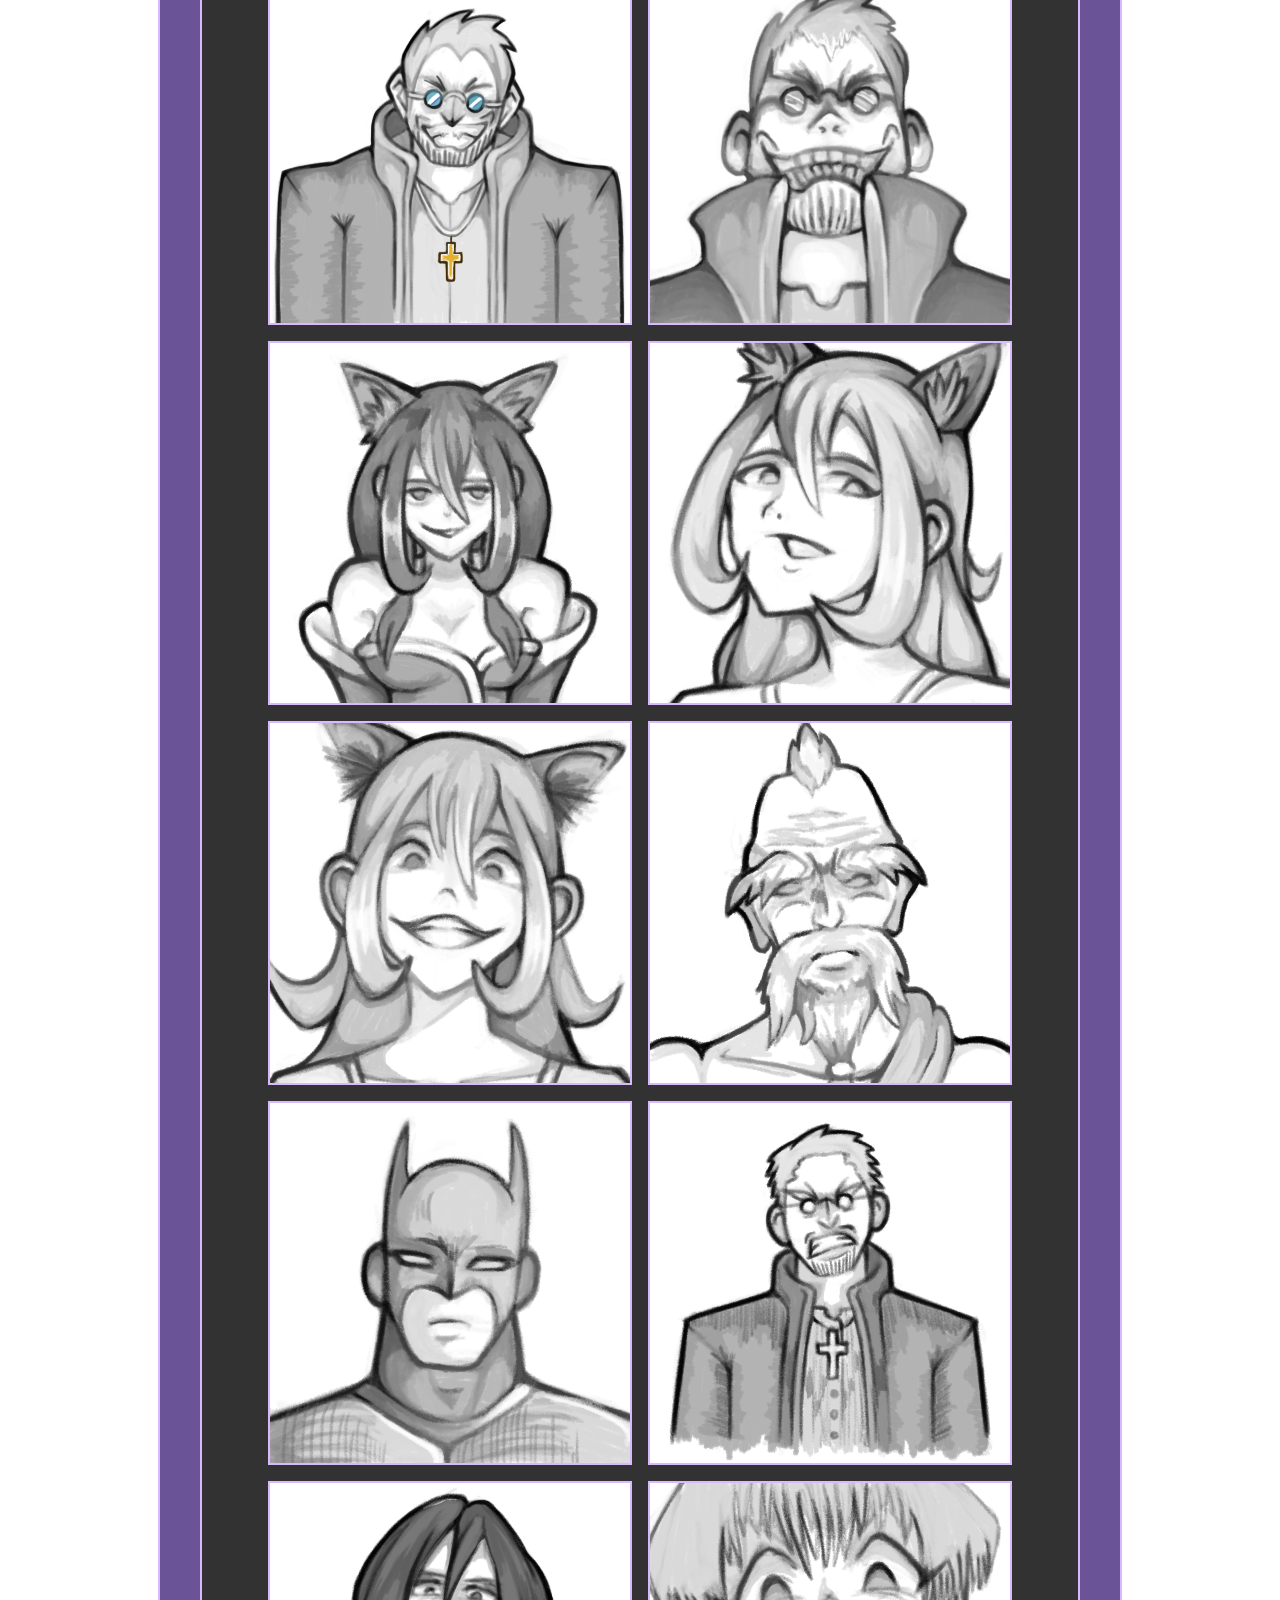
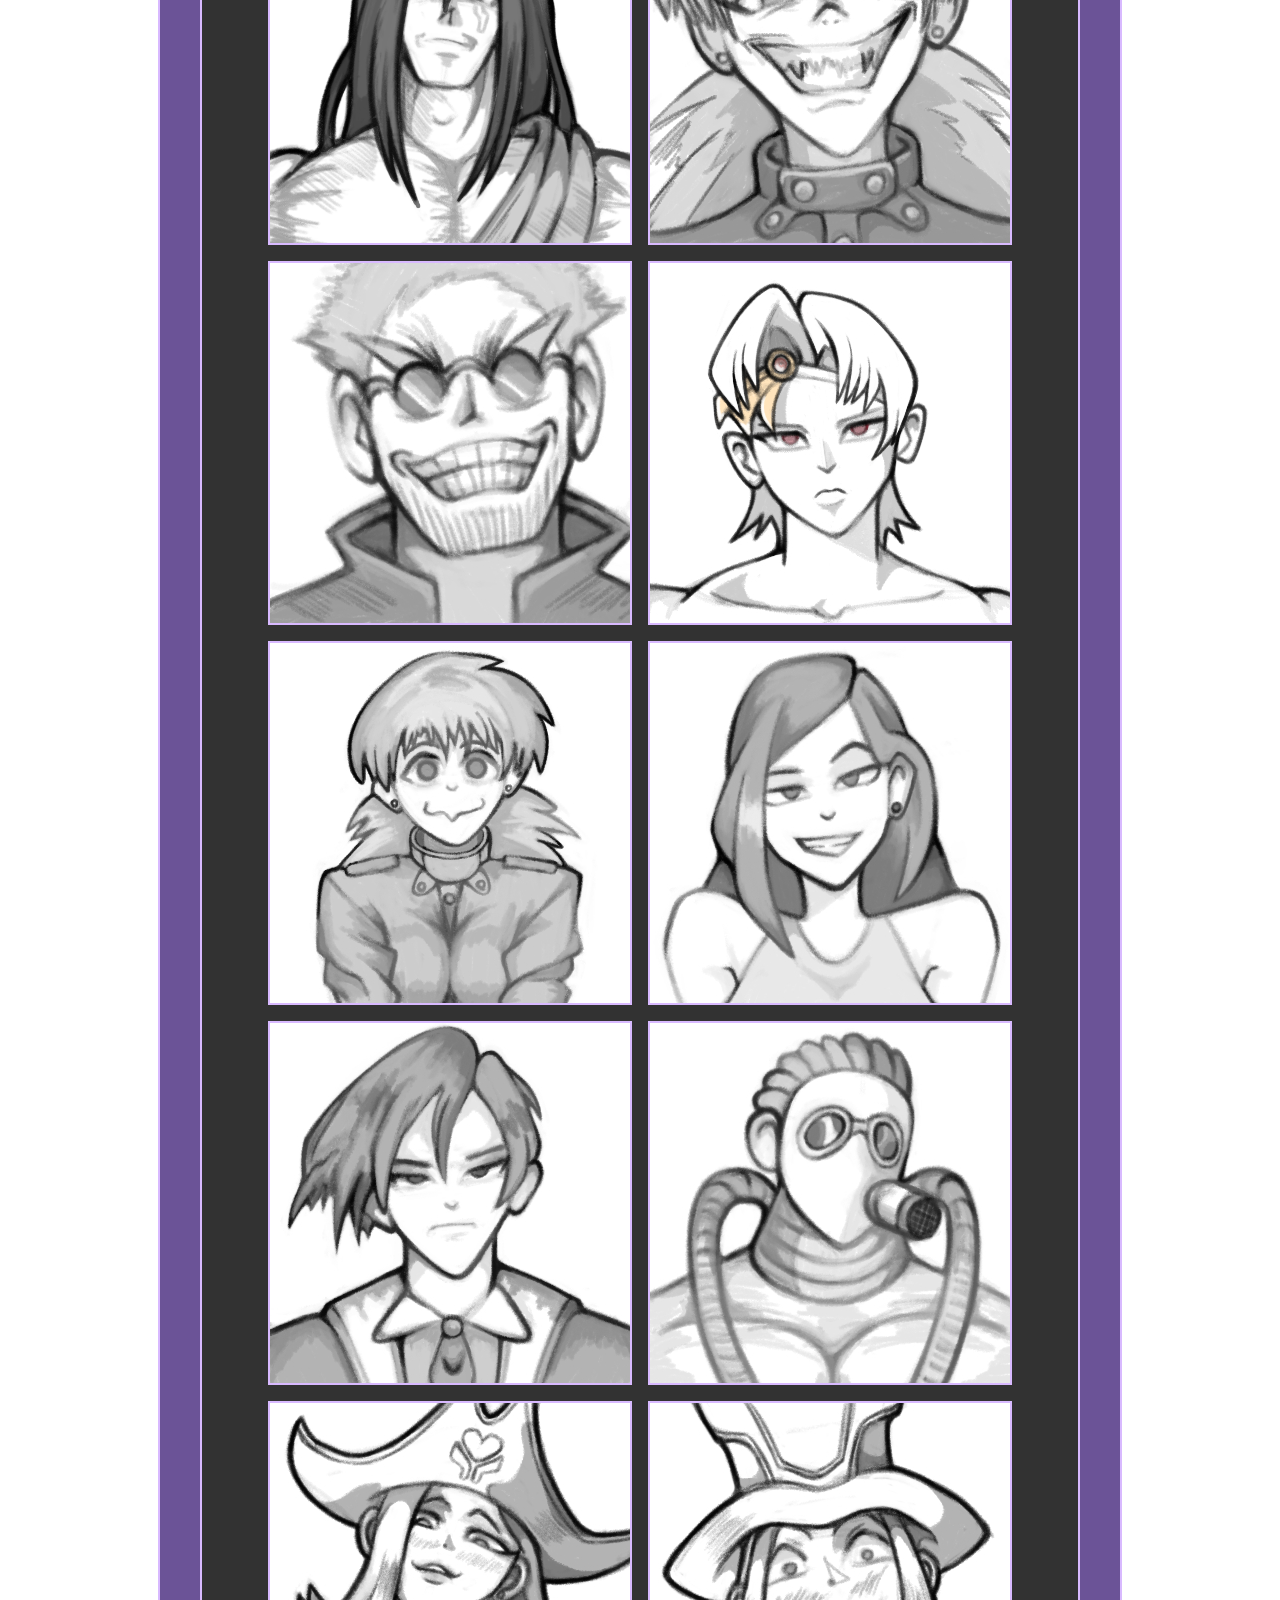
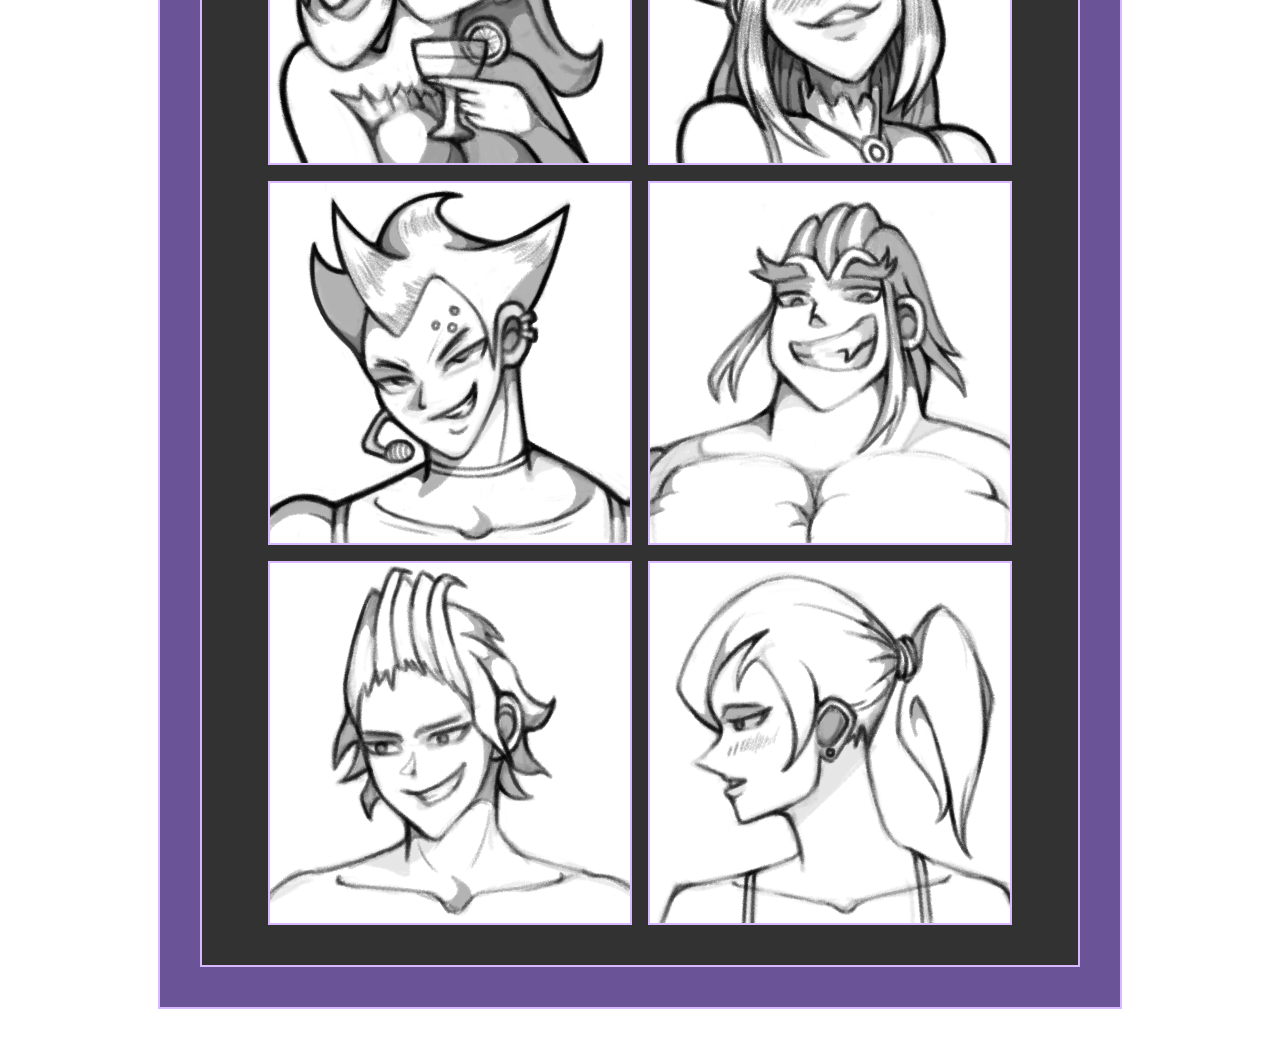
==== commit 5da115d8: "u" ====
--- a/index.html
+++ b/index.html
@@ -21,11 +21,12 @@
                 <div class="description_title">My artworks and sketches!</div>
                 <br>
                     <div class="two_artwork_container" style="margin-left: auto; margin-right: auto; display: flex; flex-direction: row; width: 50rem; height: 30rem; gap: 1rem; justify-content: center;">
+                        <img src="resources/artworks/akali_sticker_two.jpg" class="artwork" style="width: auto; height: auto">
                         <img src="resources/artworks/queen_dizzy.jpg" class="artwork" style="width: auto; height: auto">
                     </div>
                     <BR>
                     <div class="two_artwork_container" style="margin-left: auto; margin-right: auto; display: flex; flex-direction: row; width: 50rem; height: 30rem; gap: 1rem; justify-content: center;">
-                        <img src="resources/artworks/rias_gremory.jpg" class="artwork" style="width: auto; height: auto">
+                        <img src="resources/artworks/rias_artwork.jpg" class="artwork" style="width: auto; height: auto">
                         <img src="resources/artworks/drunk_gwen.jpg" class="artwork" style="width: fit-content; height: fit-content">
                     </div>
                     <BR>
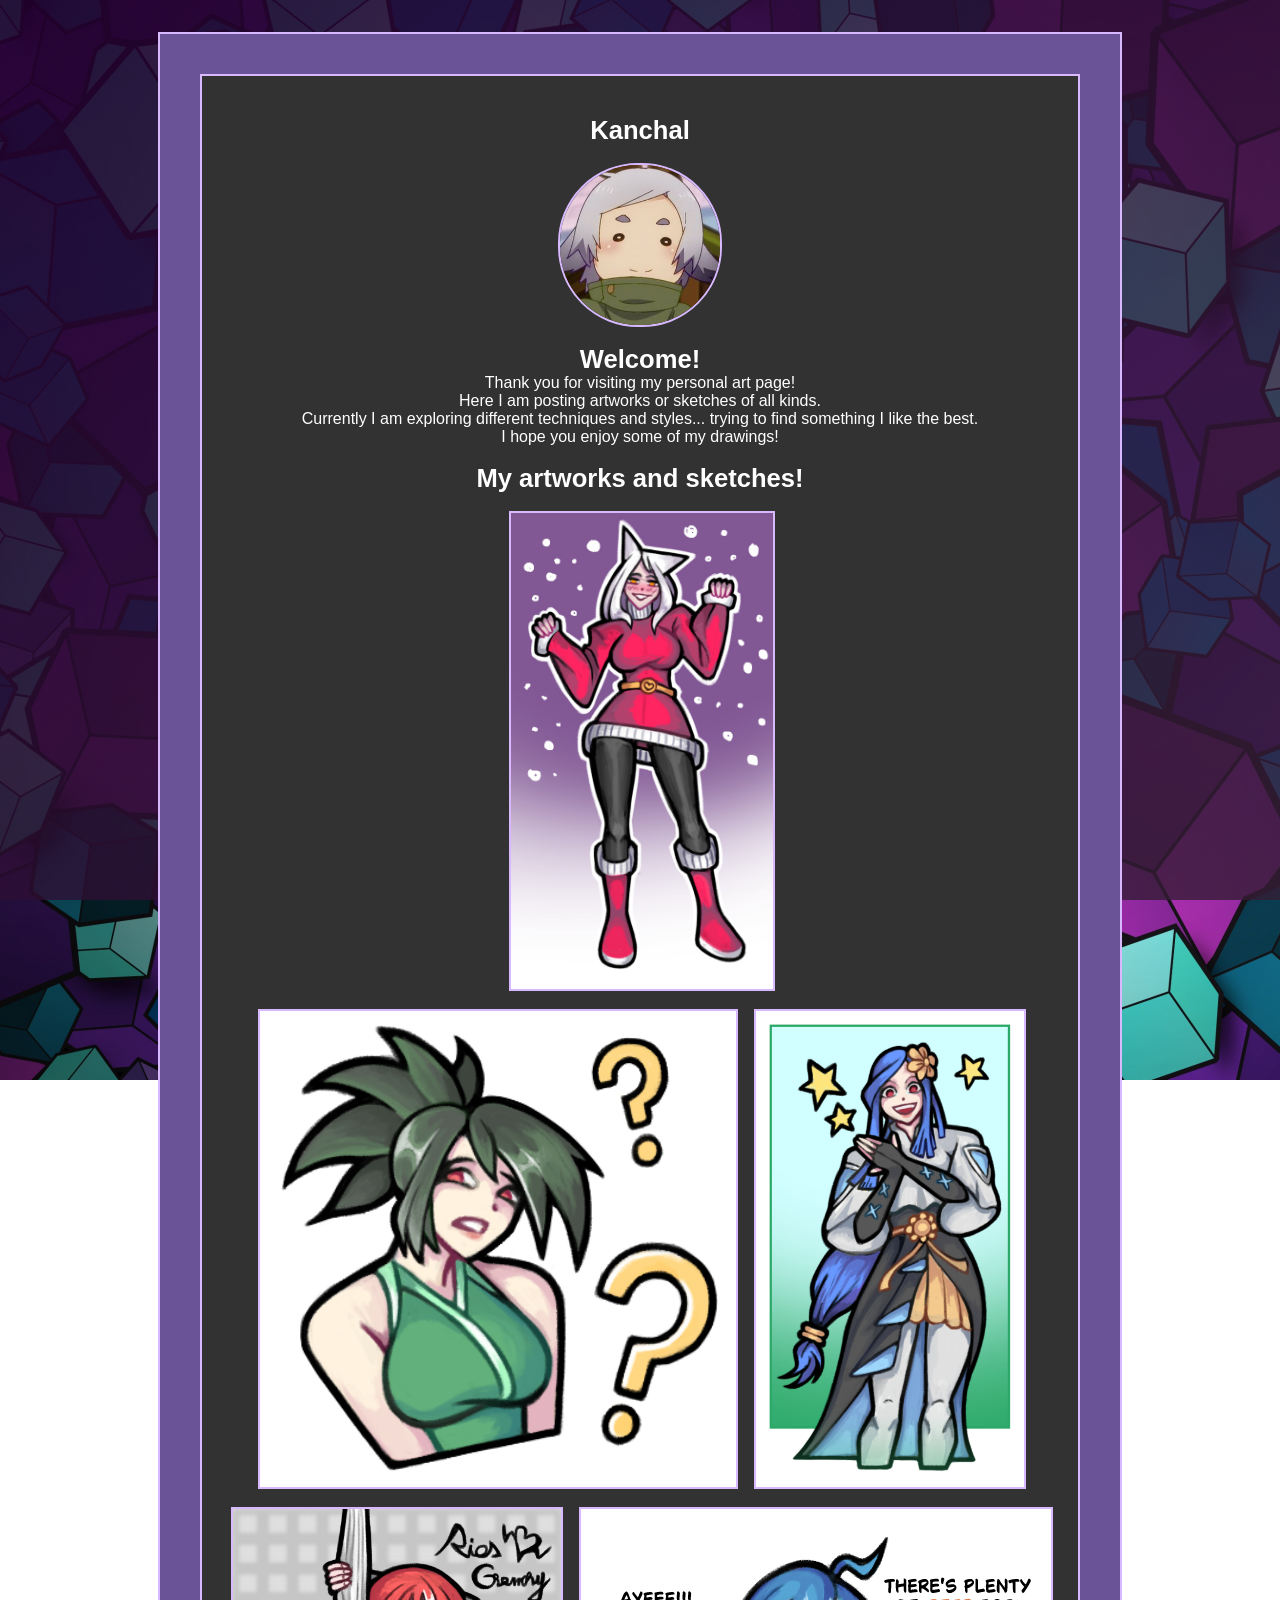
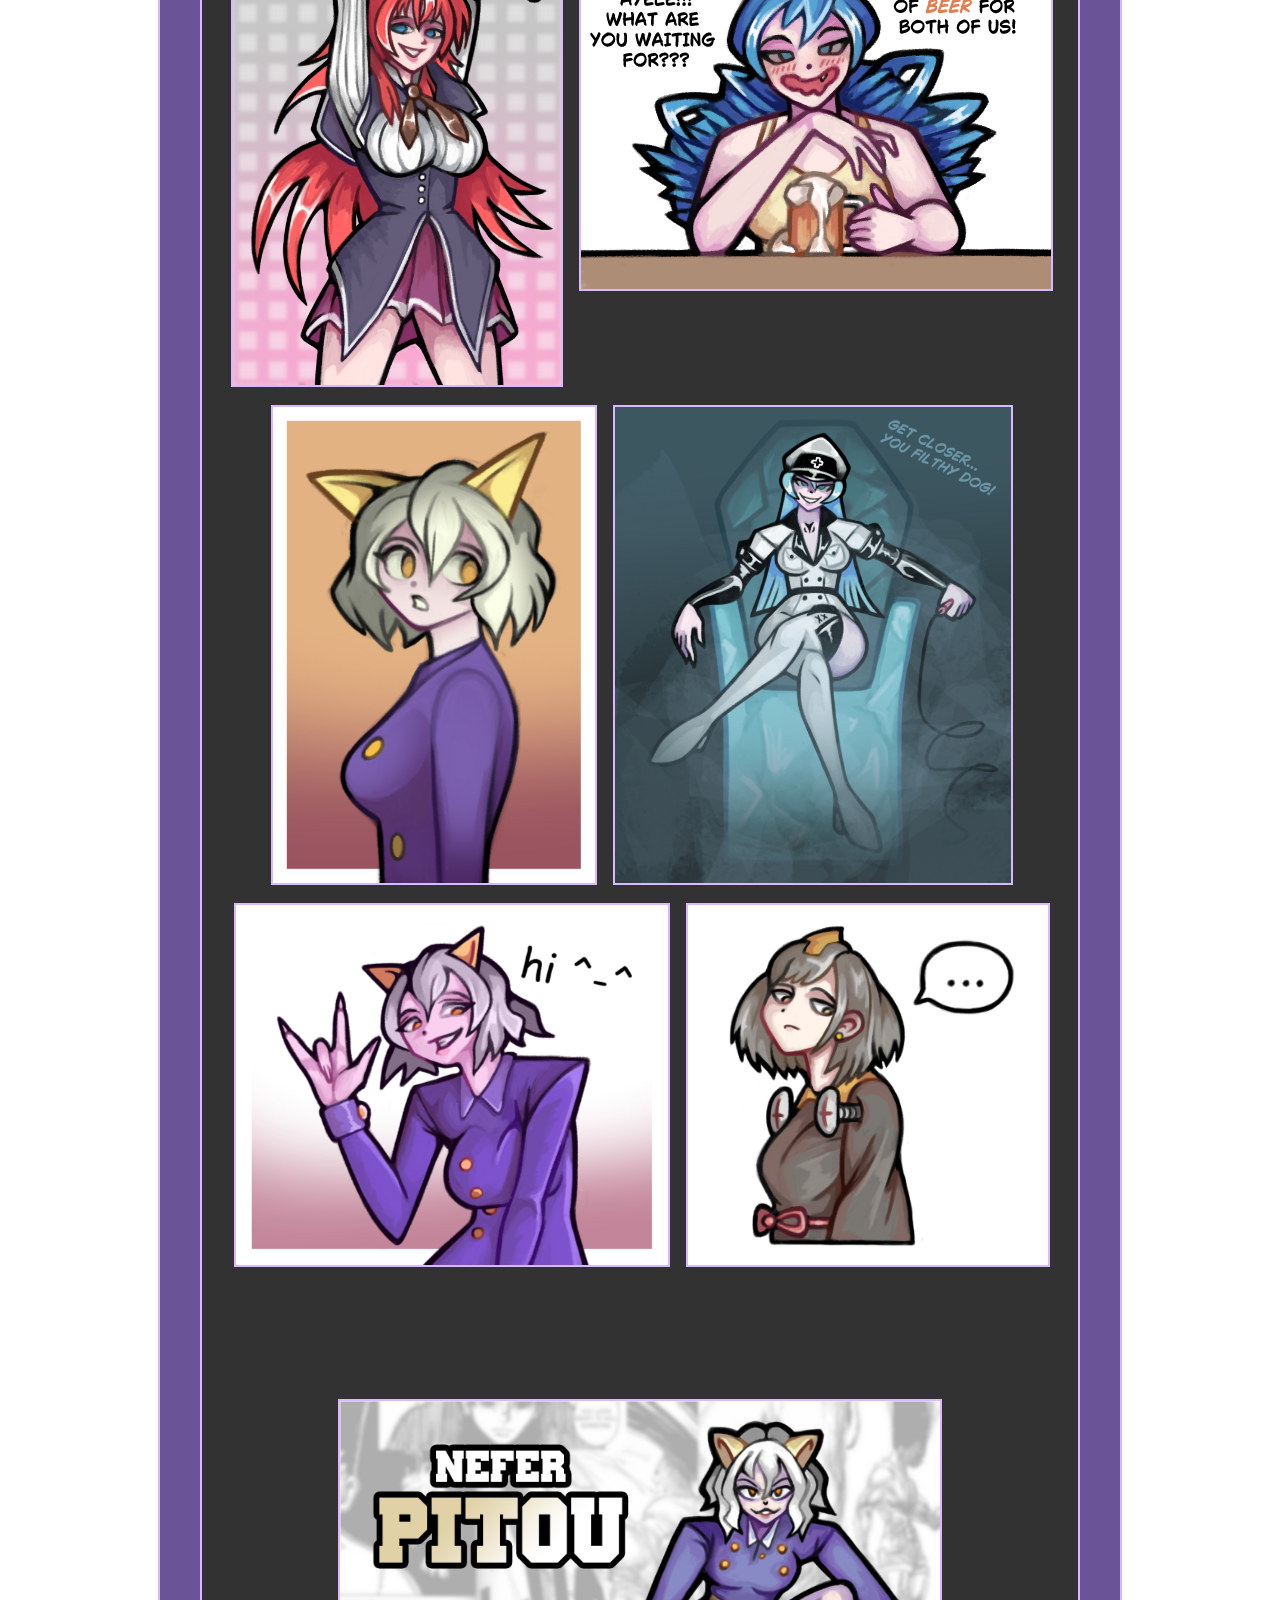
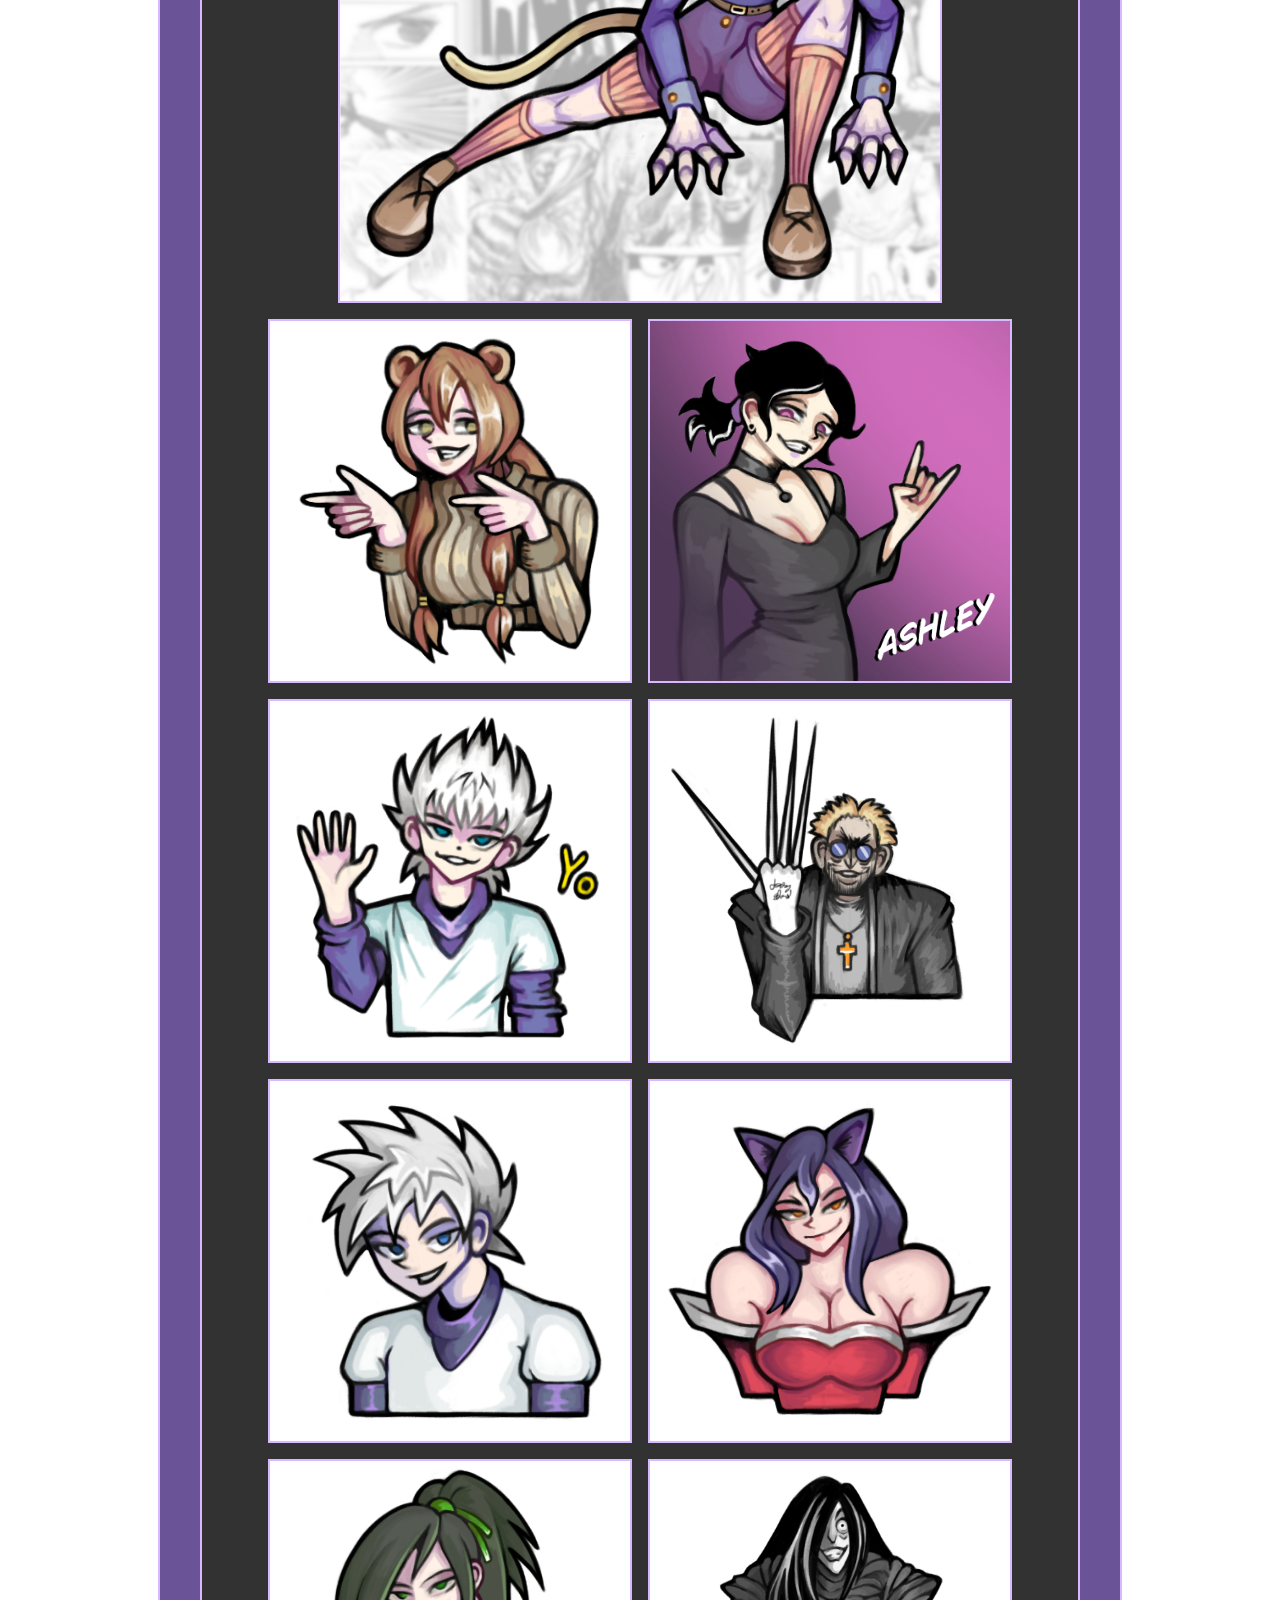
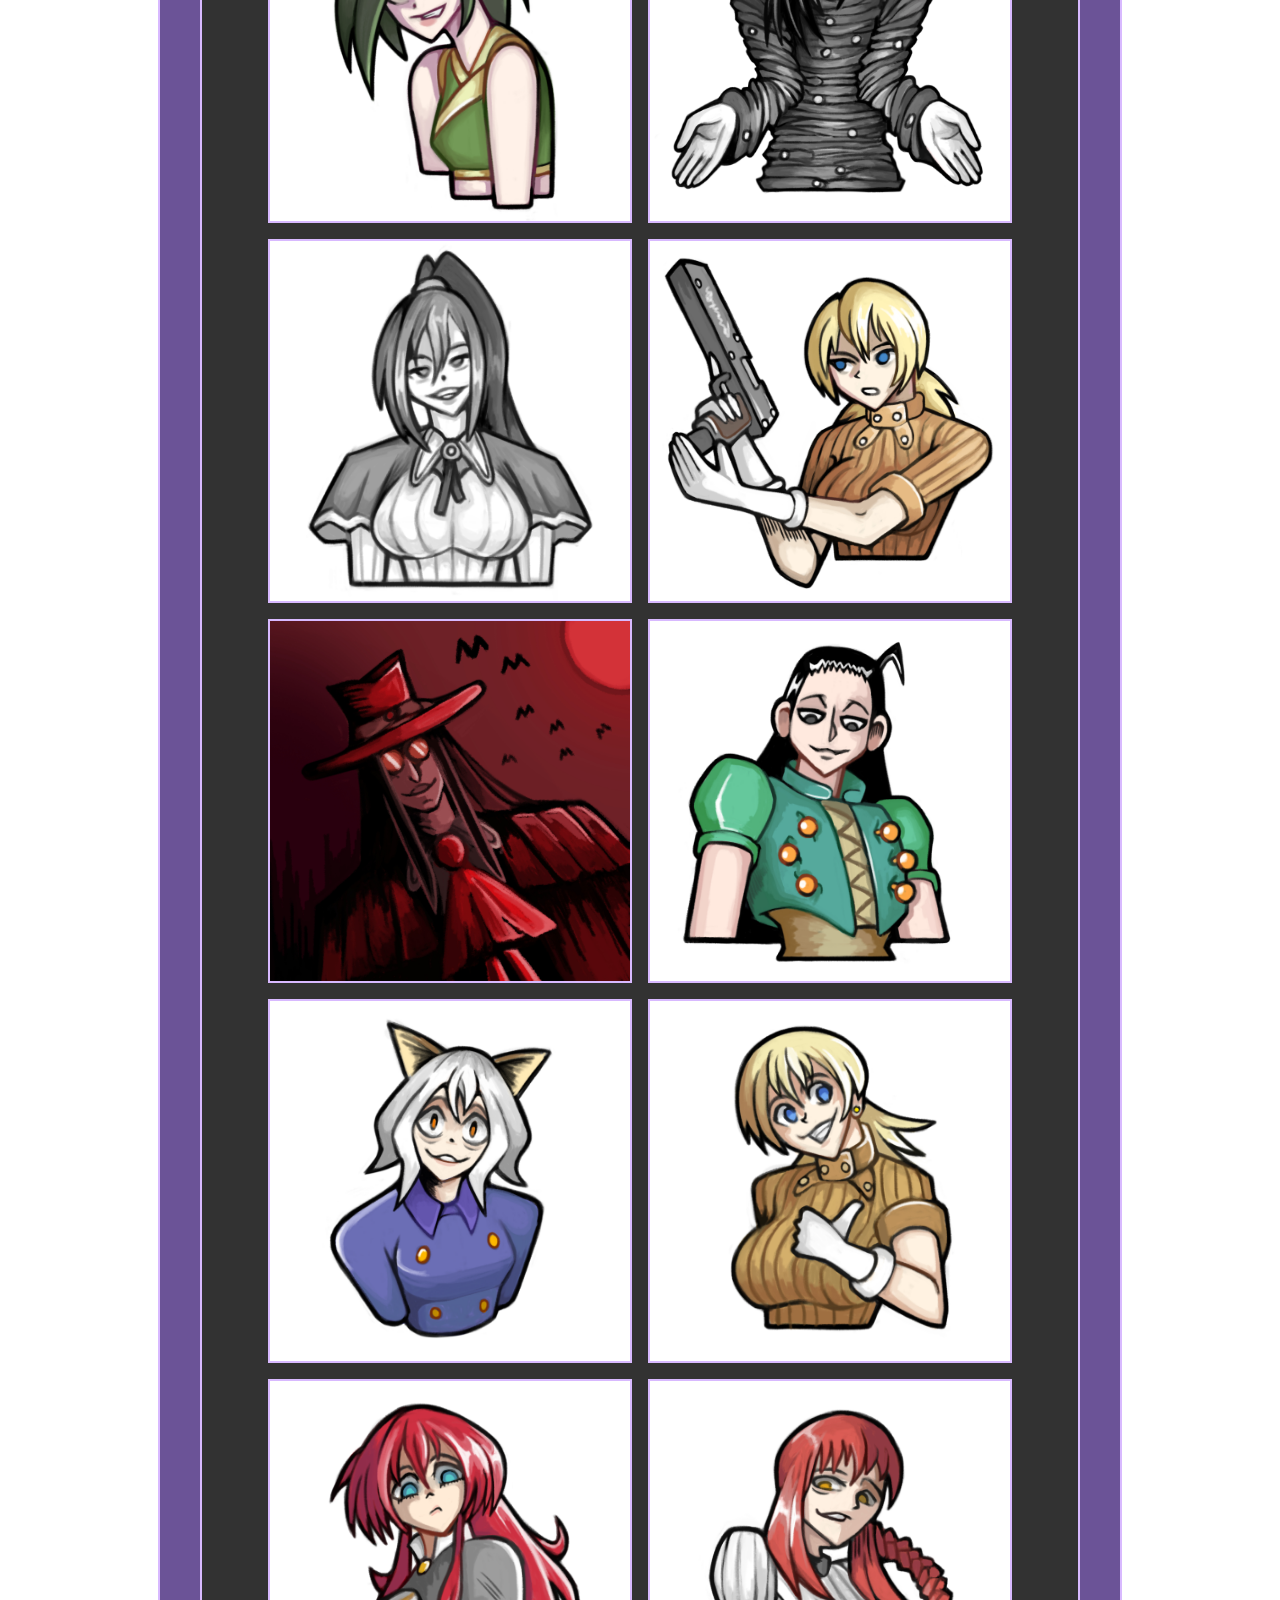
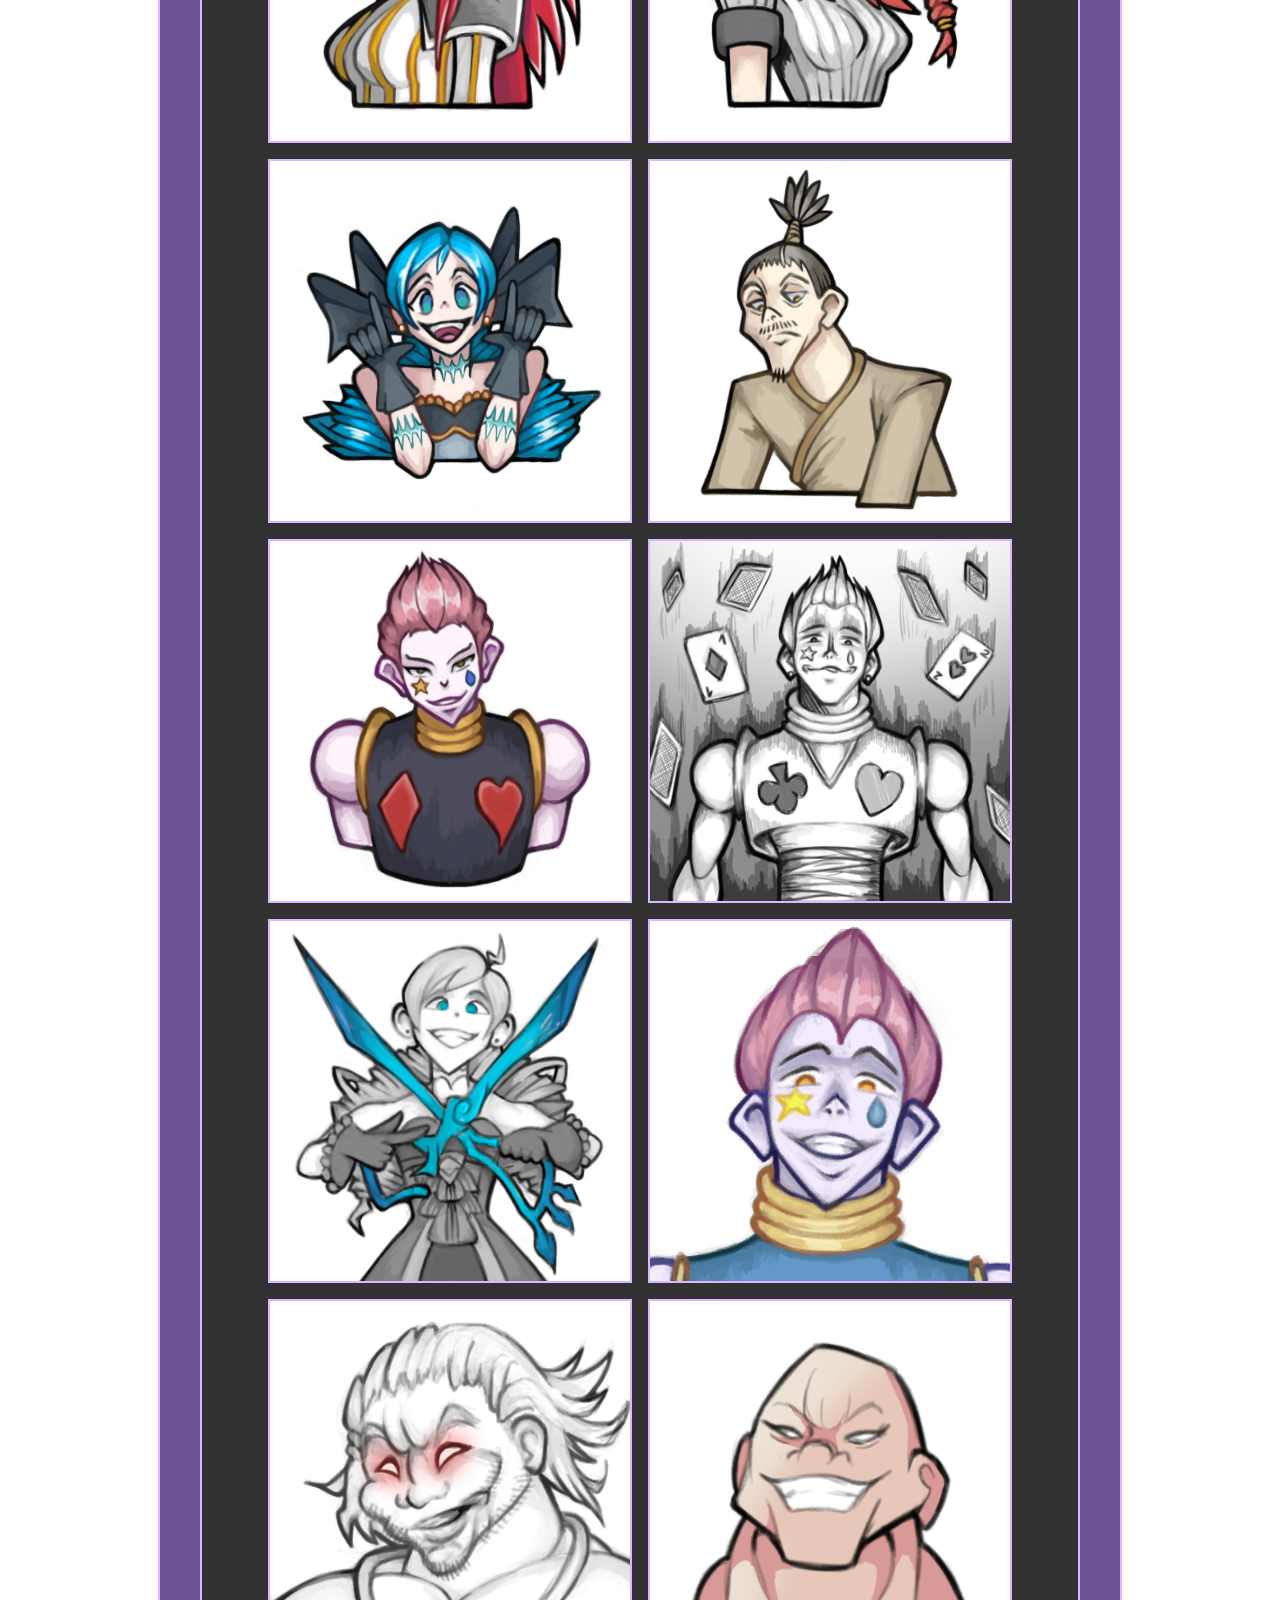
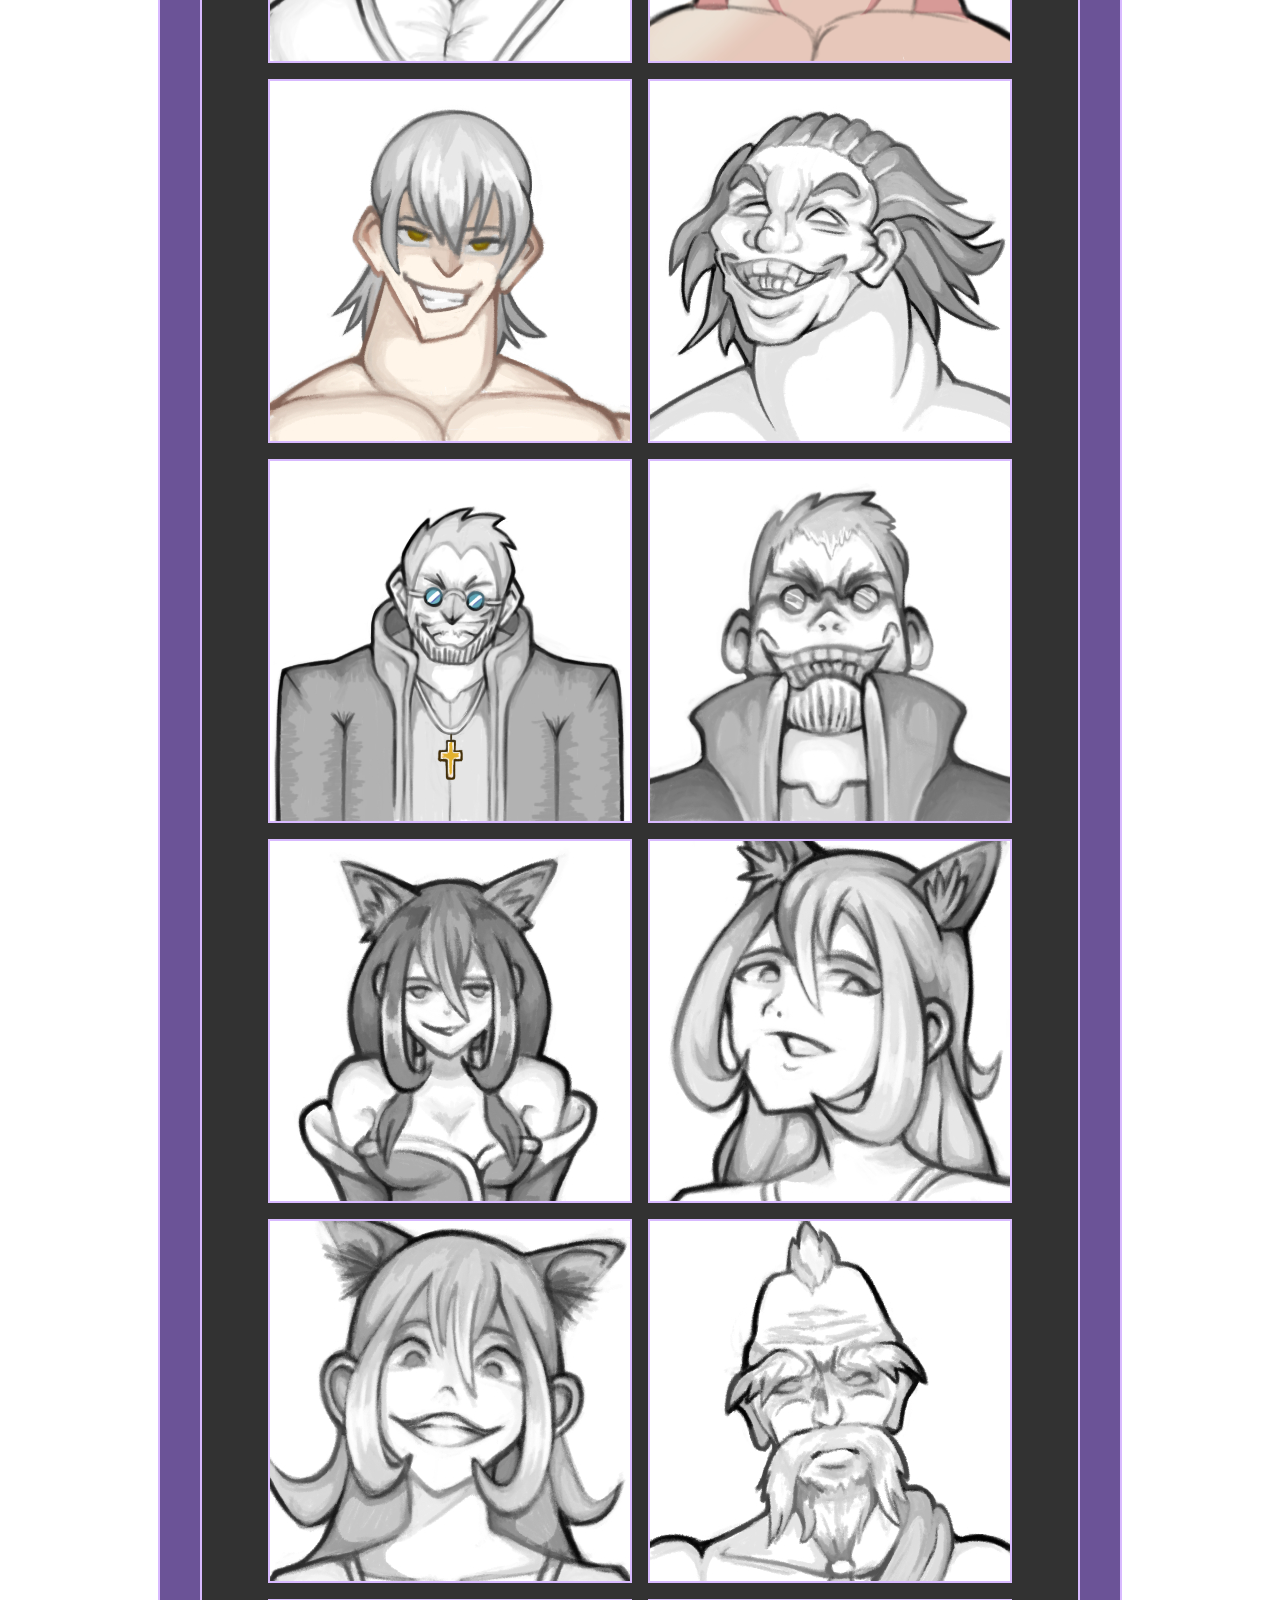
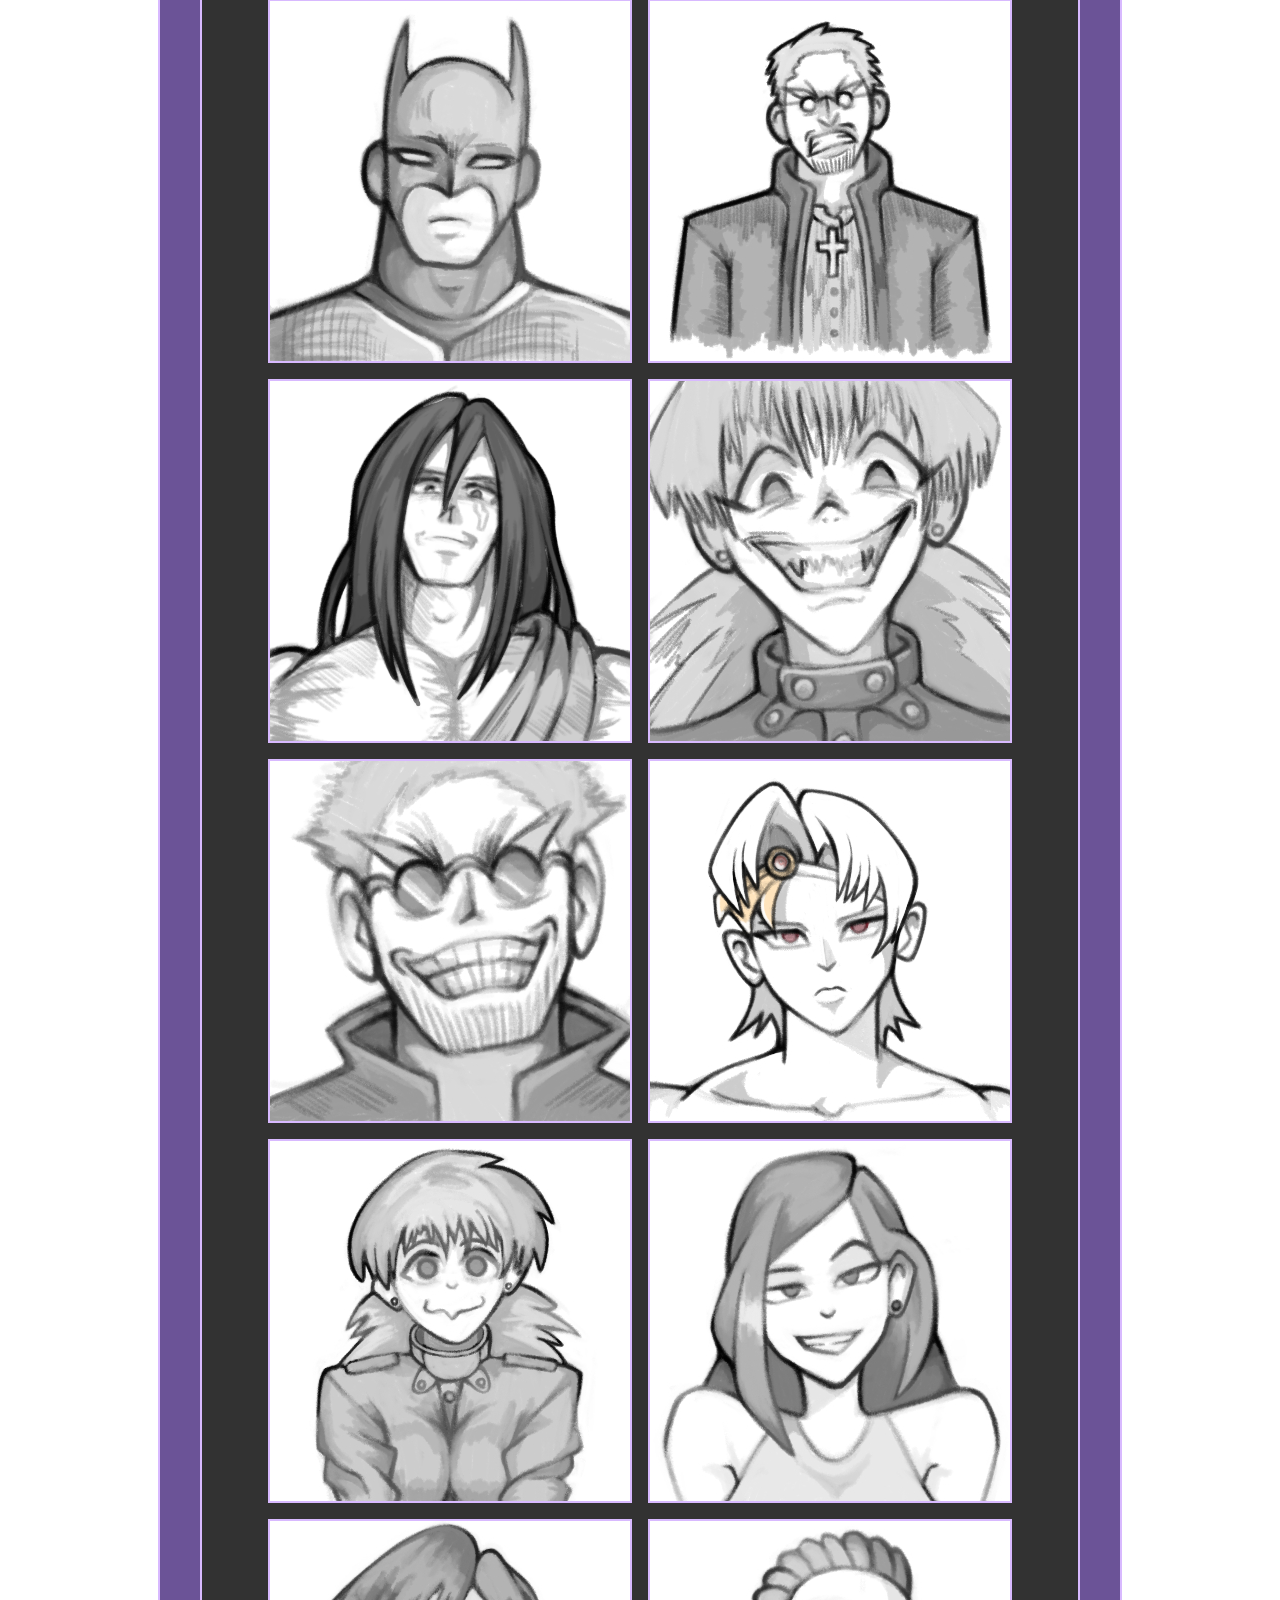
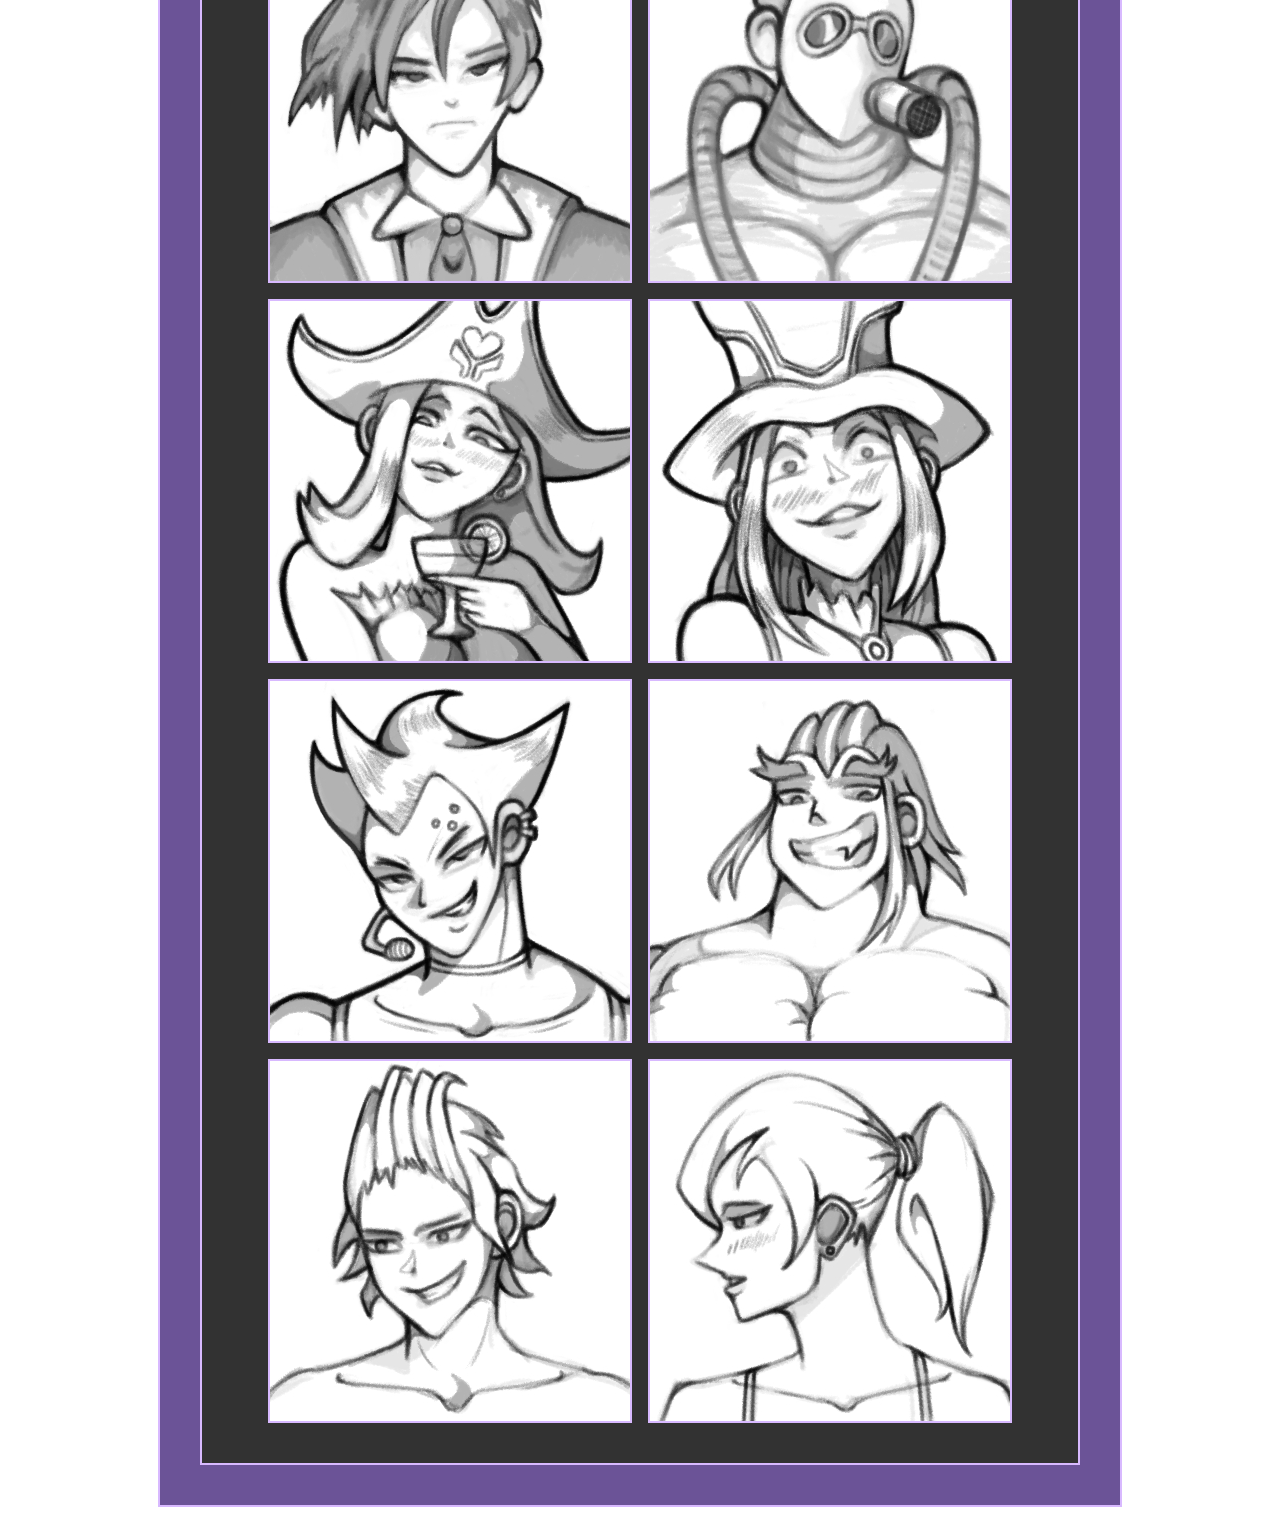
==== commit d3f53d76: "u" ====
--- a/index.html
+++ b/index.html
@@ -20,6 +20,10 @@
                 <br>
                 <div class="description_title">My artworks and sketches!</div>
                 <br>
+                    <div class="two_artwork_container" style="margin-left: auto; margin-right: auto; display: flex; flex-direction: row; width: 50rem; height: 30rem; gap: 1rem; justify-content: center;">
+                        <img src="resources/artworks/winter_ahri.jpg" class="artwork" style="width: auto; height: auto">
+                    </div>
+                    <BR>
                     <div class="two_artwork_container" style="margin-left: auto; margin-right: auto; display: flex; flex-direction: row; width: 50rem; height: 30rem; gap: 1rem; justify-content: center;">
                         <img src="resources/artworks/akali_sticker_two.jpg" class="artwork" style="width: auto; height: auto">
                         <img src="resources/artworks/queen_dizzy.jpg" class="artwork" style="width: auto; height: auto">
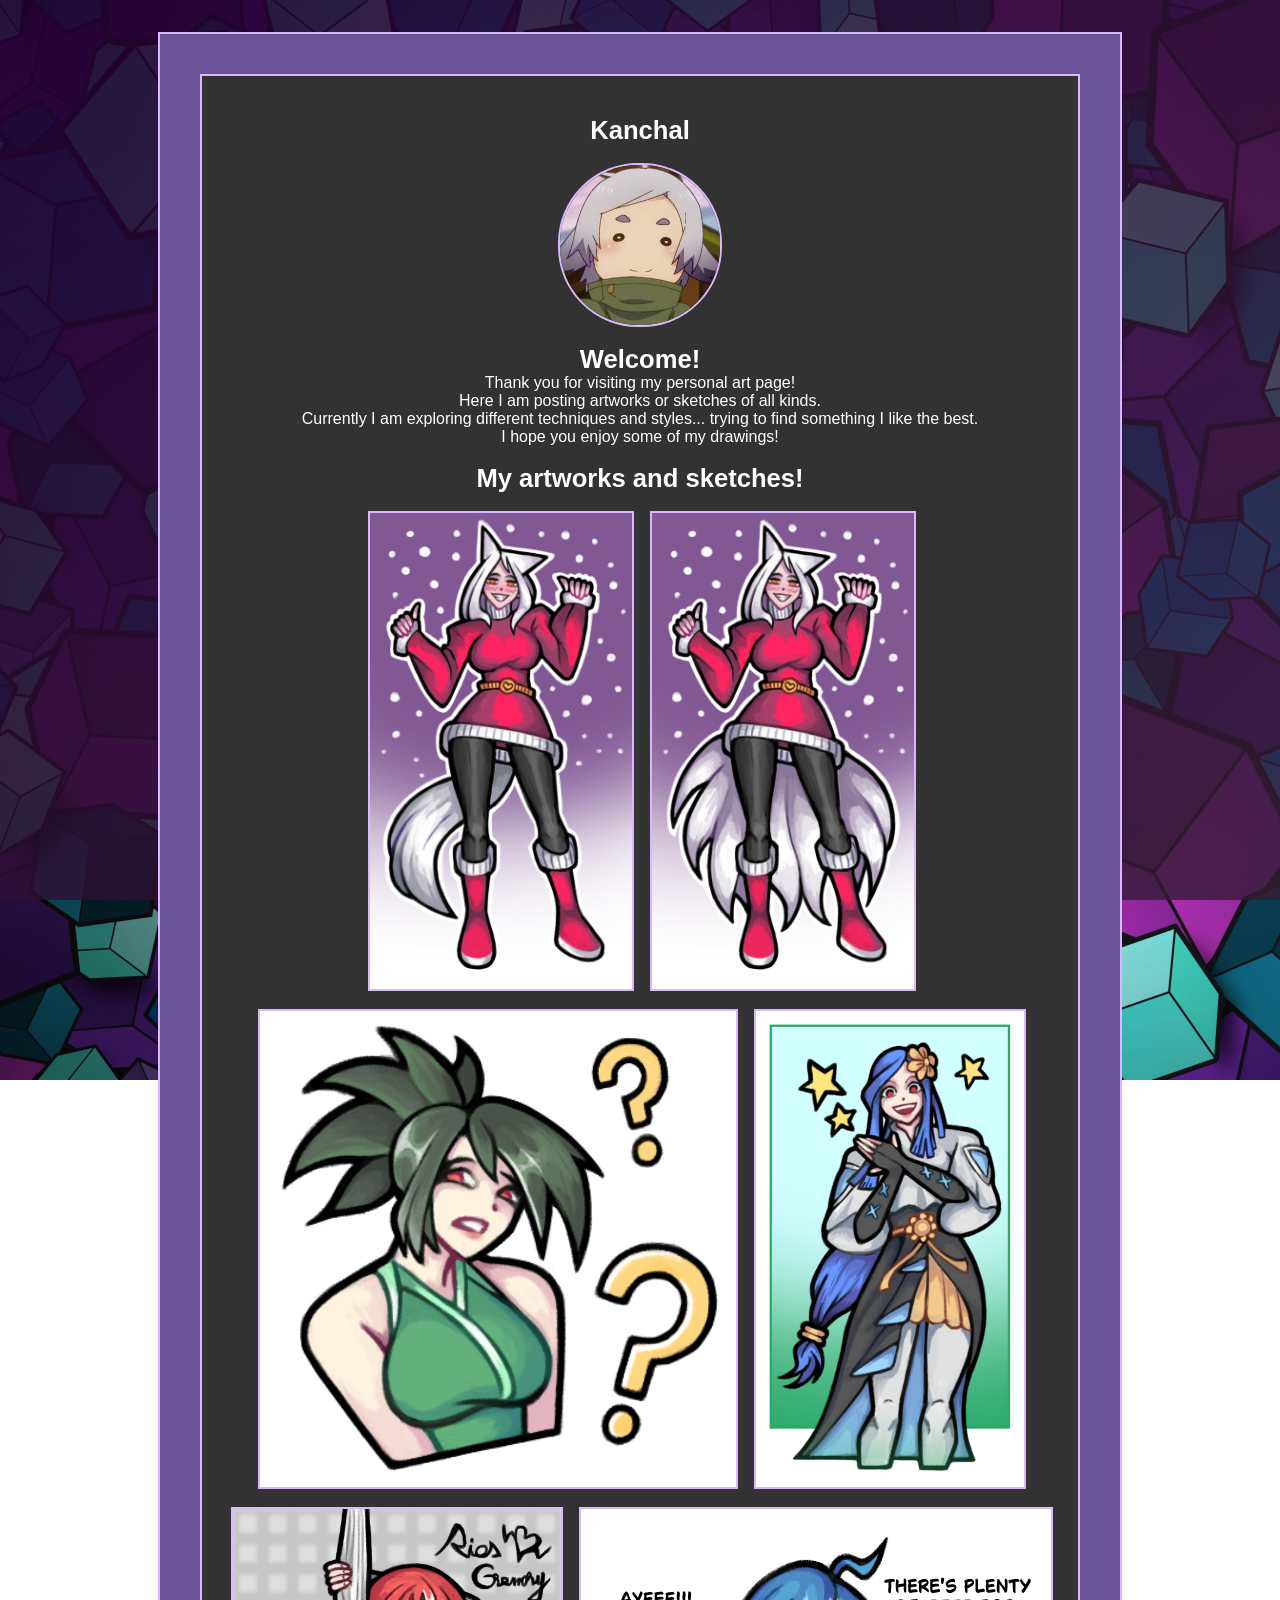
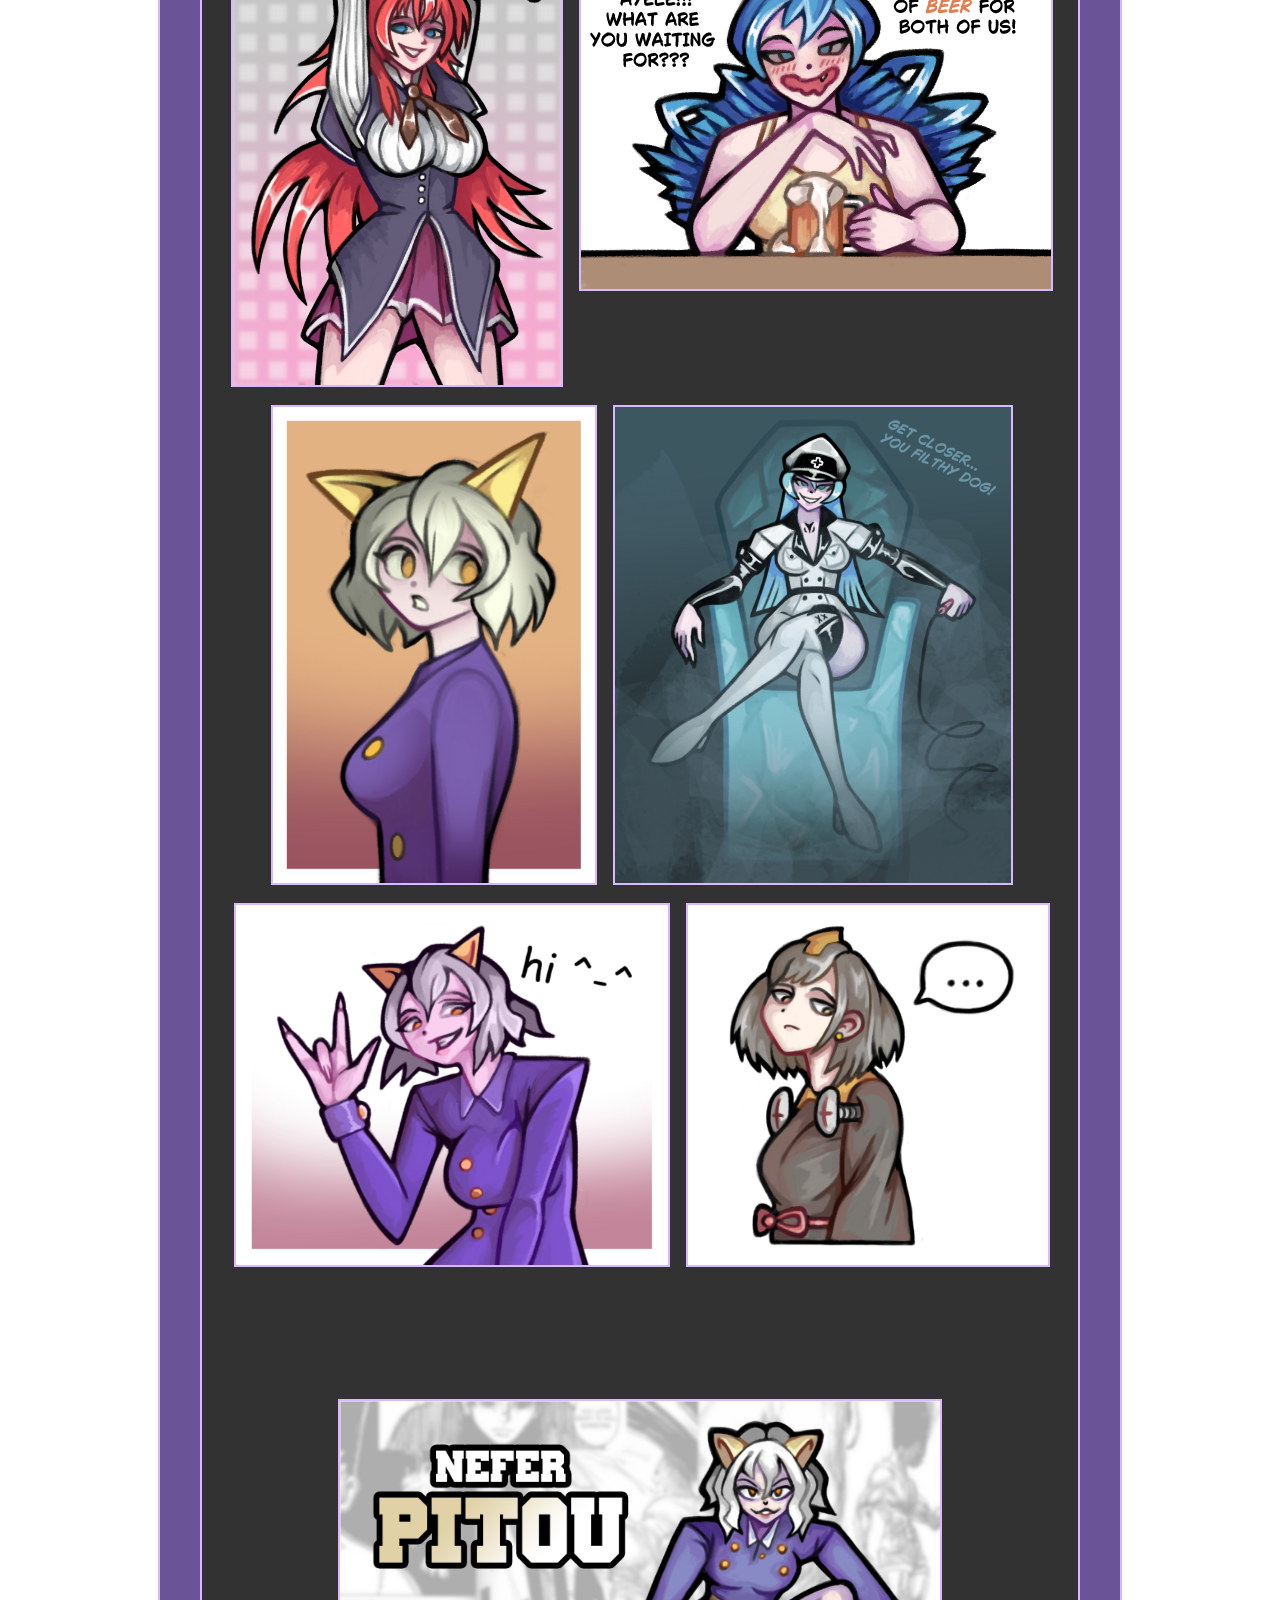
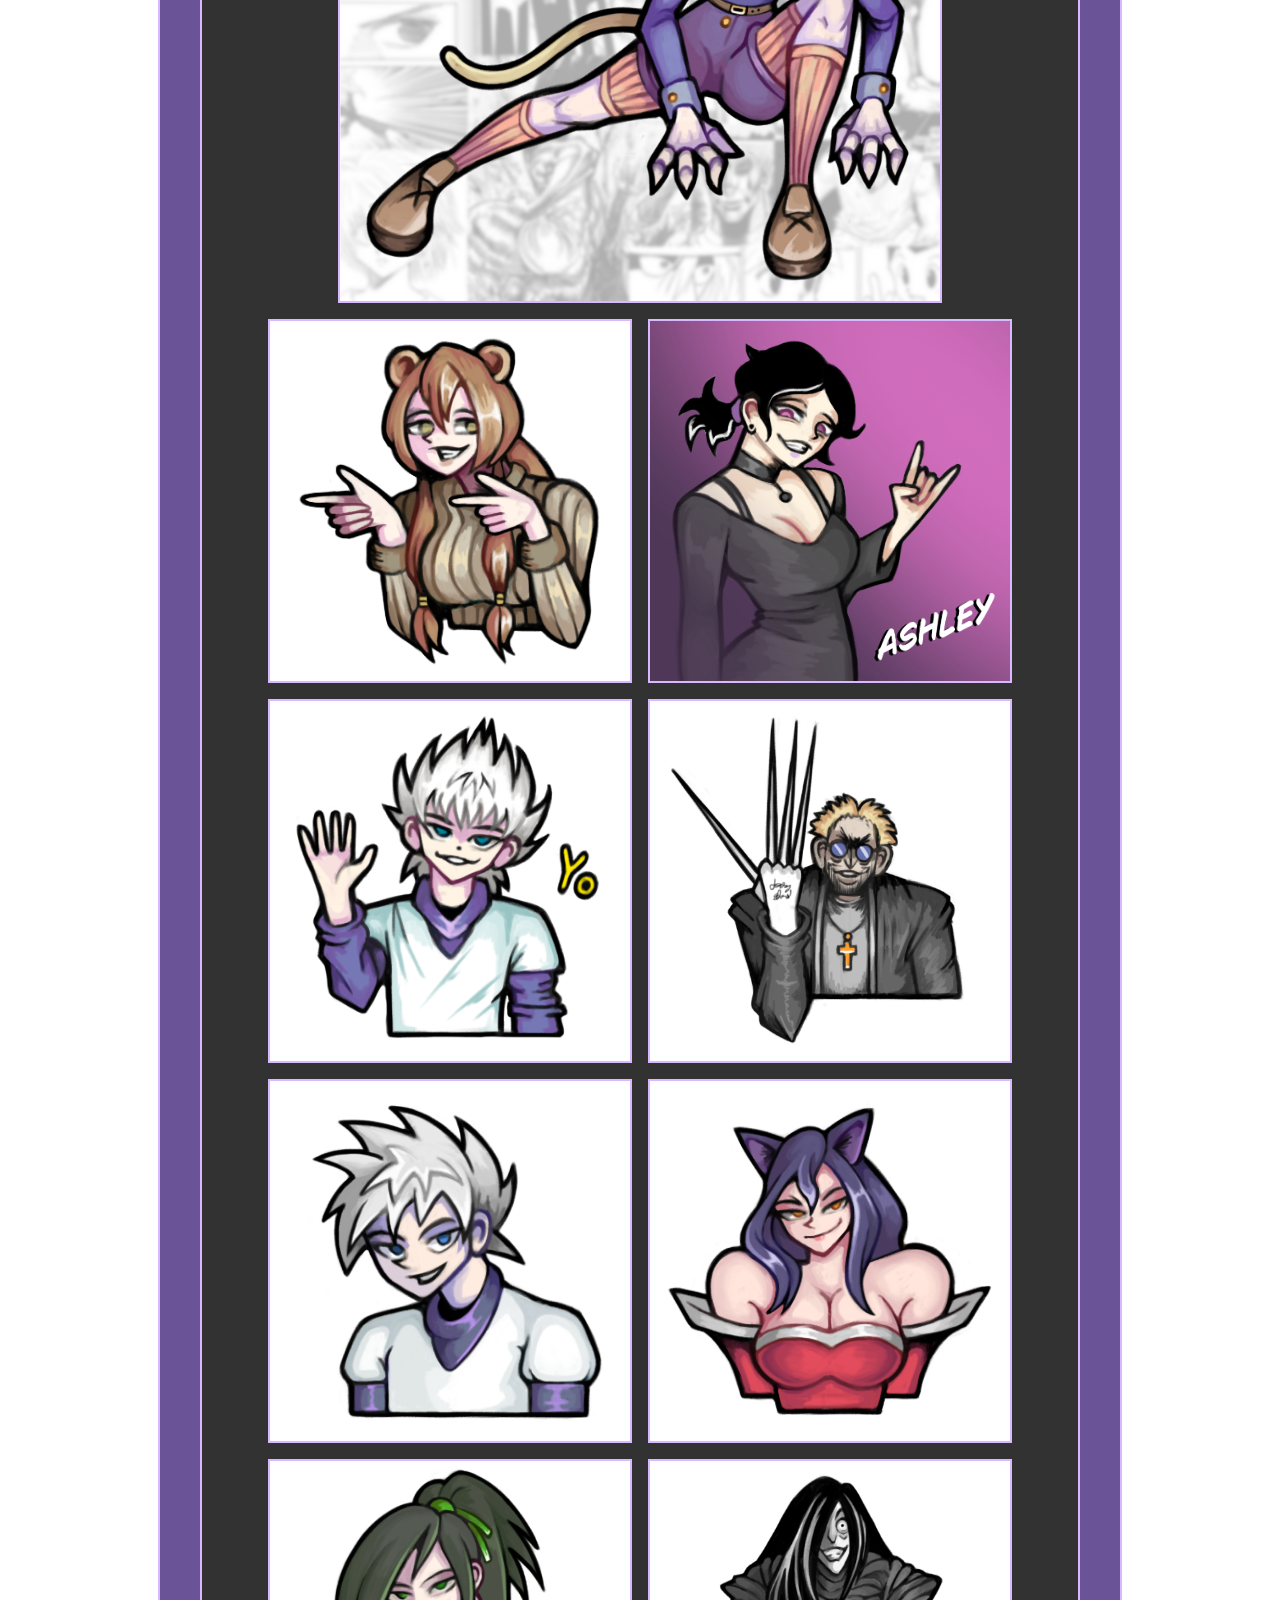
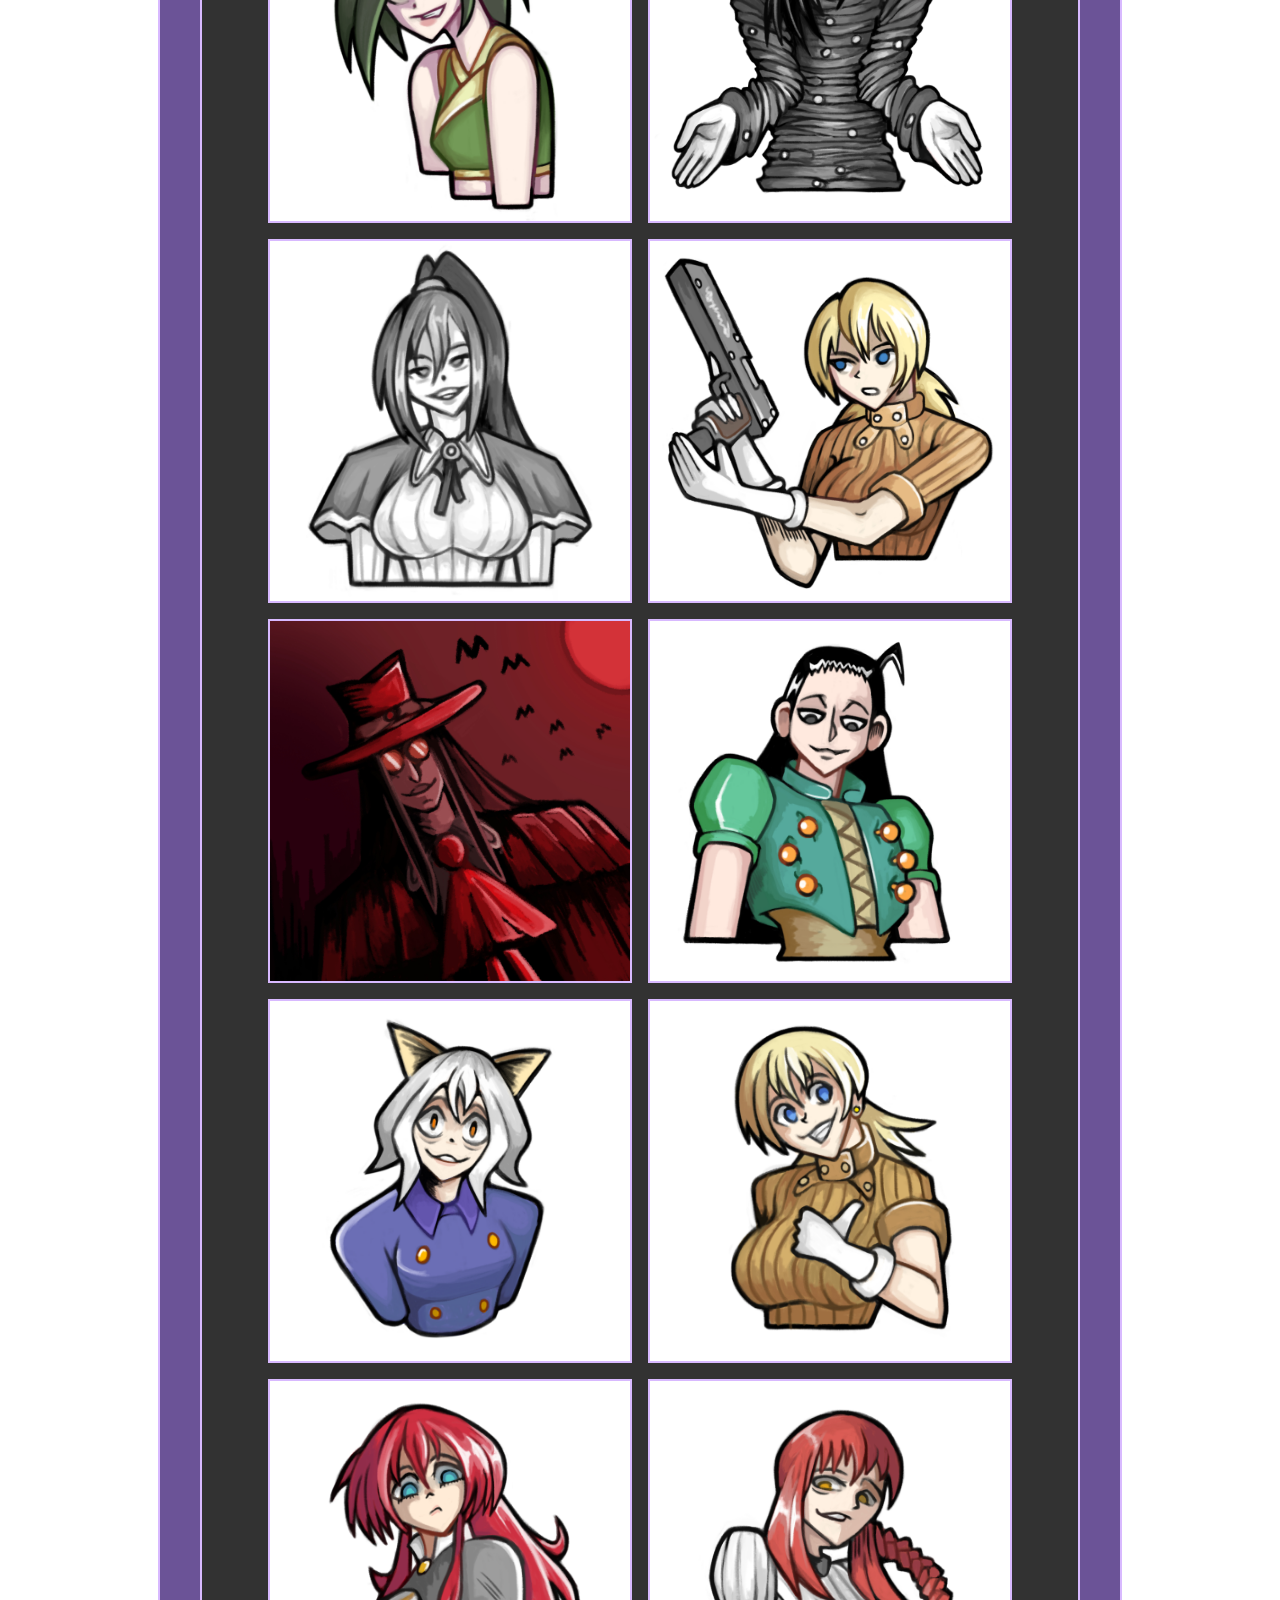
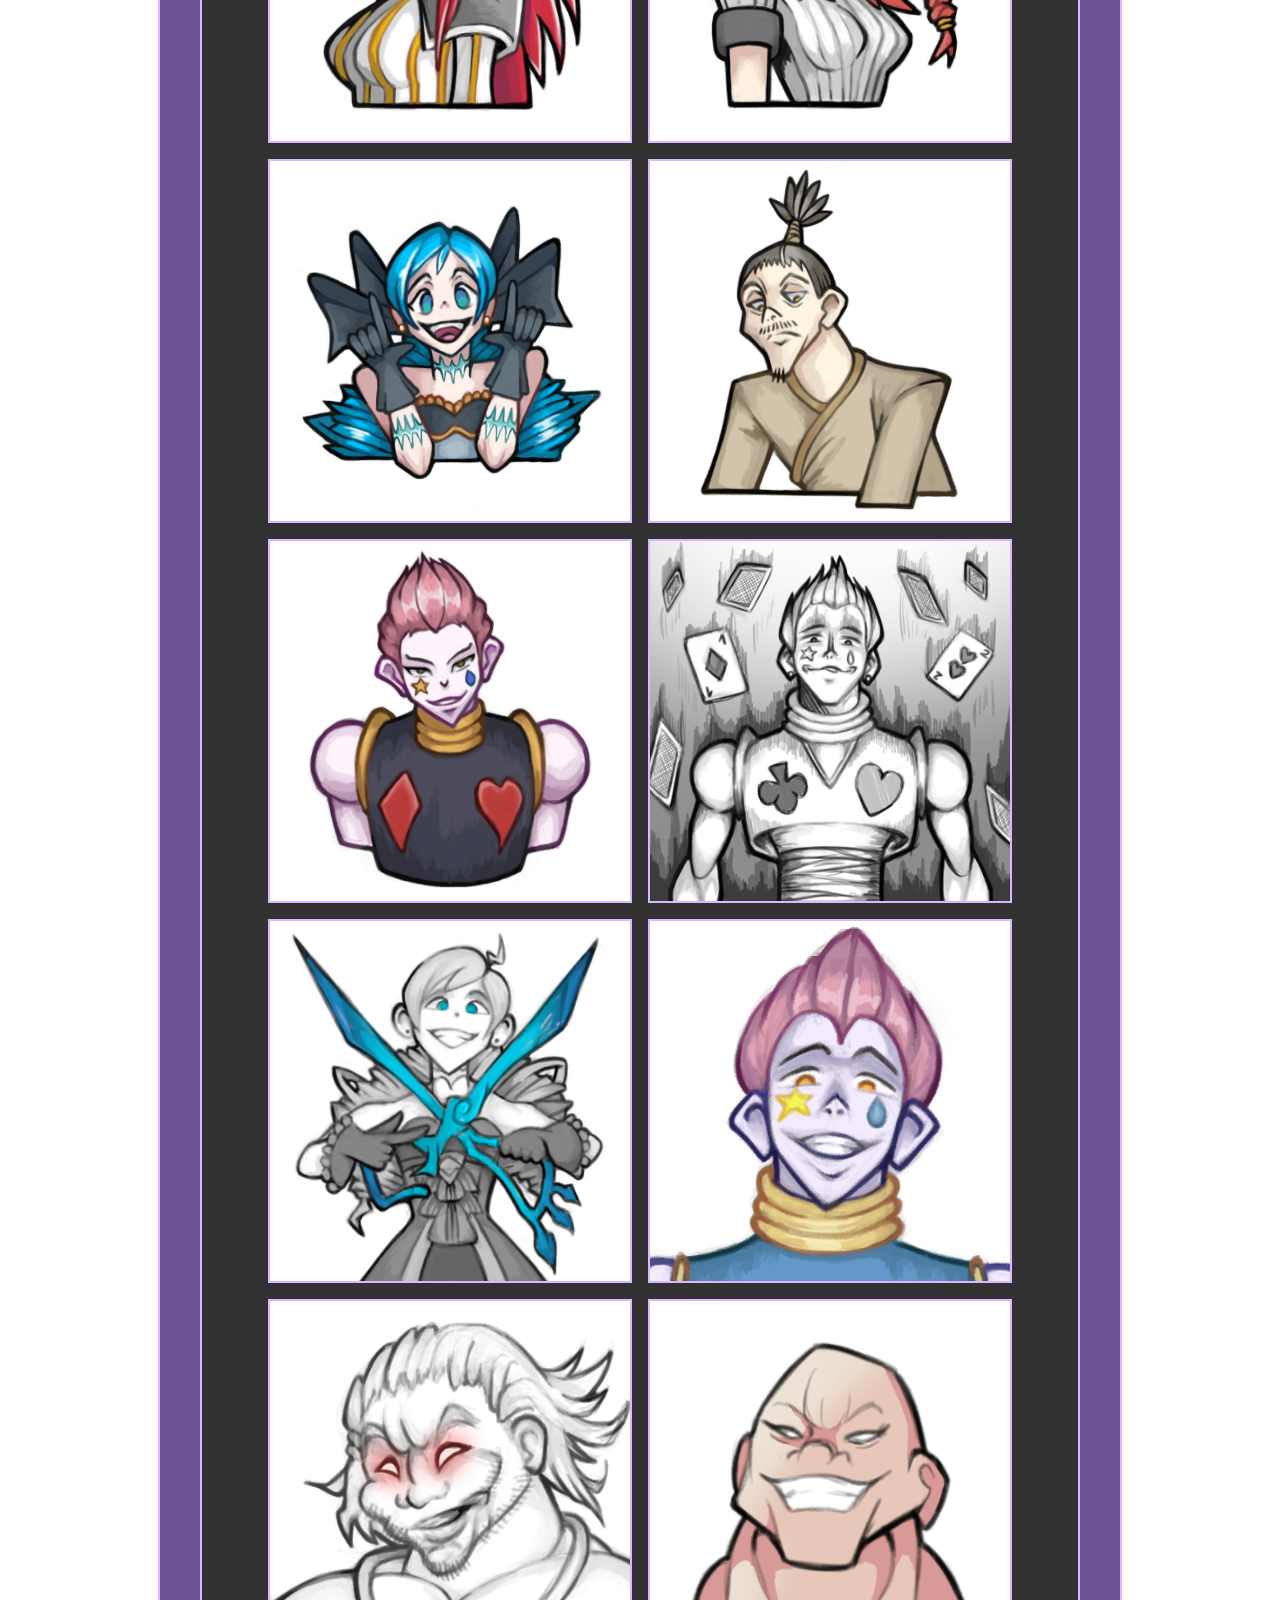
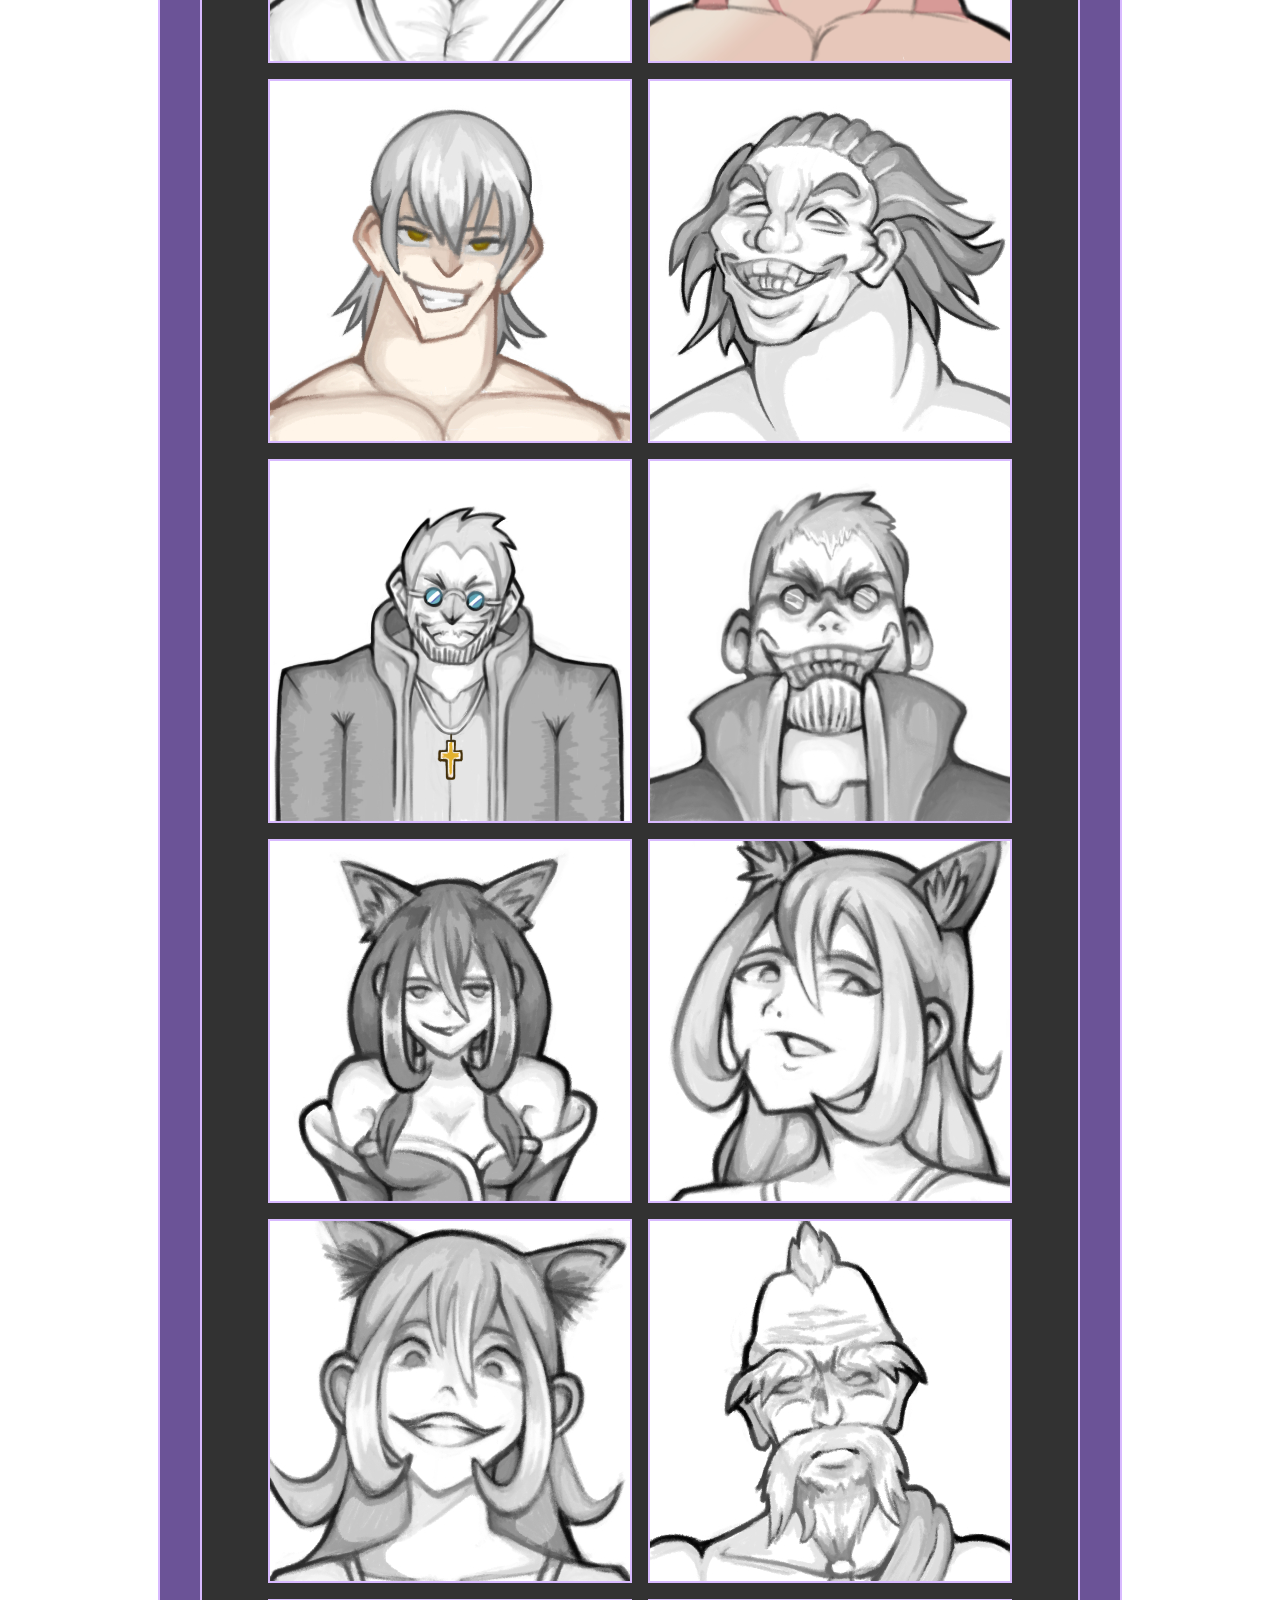
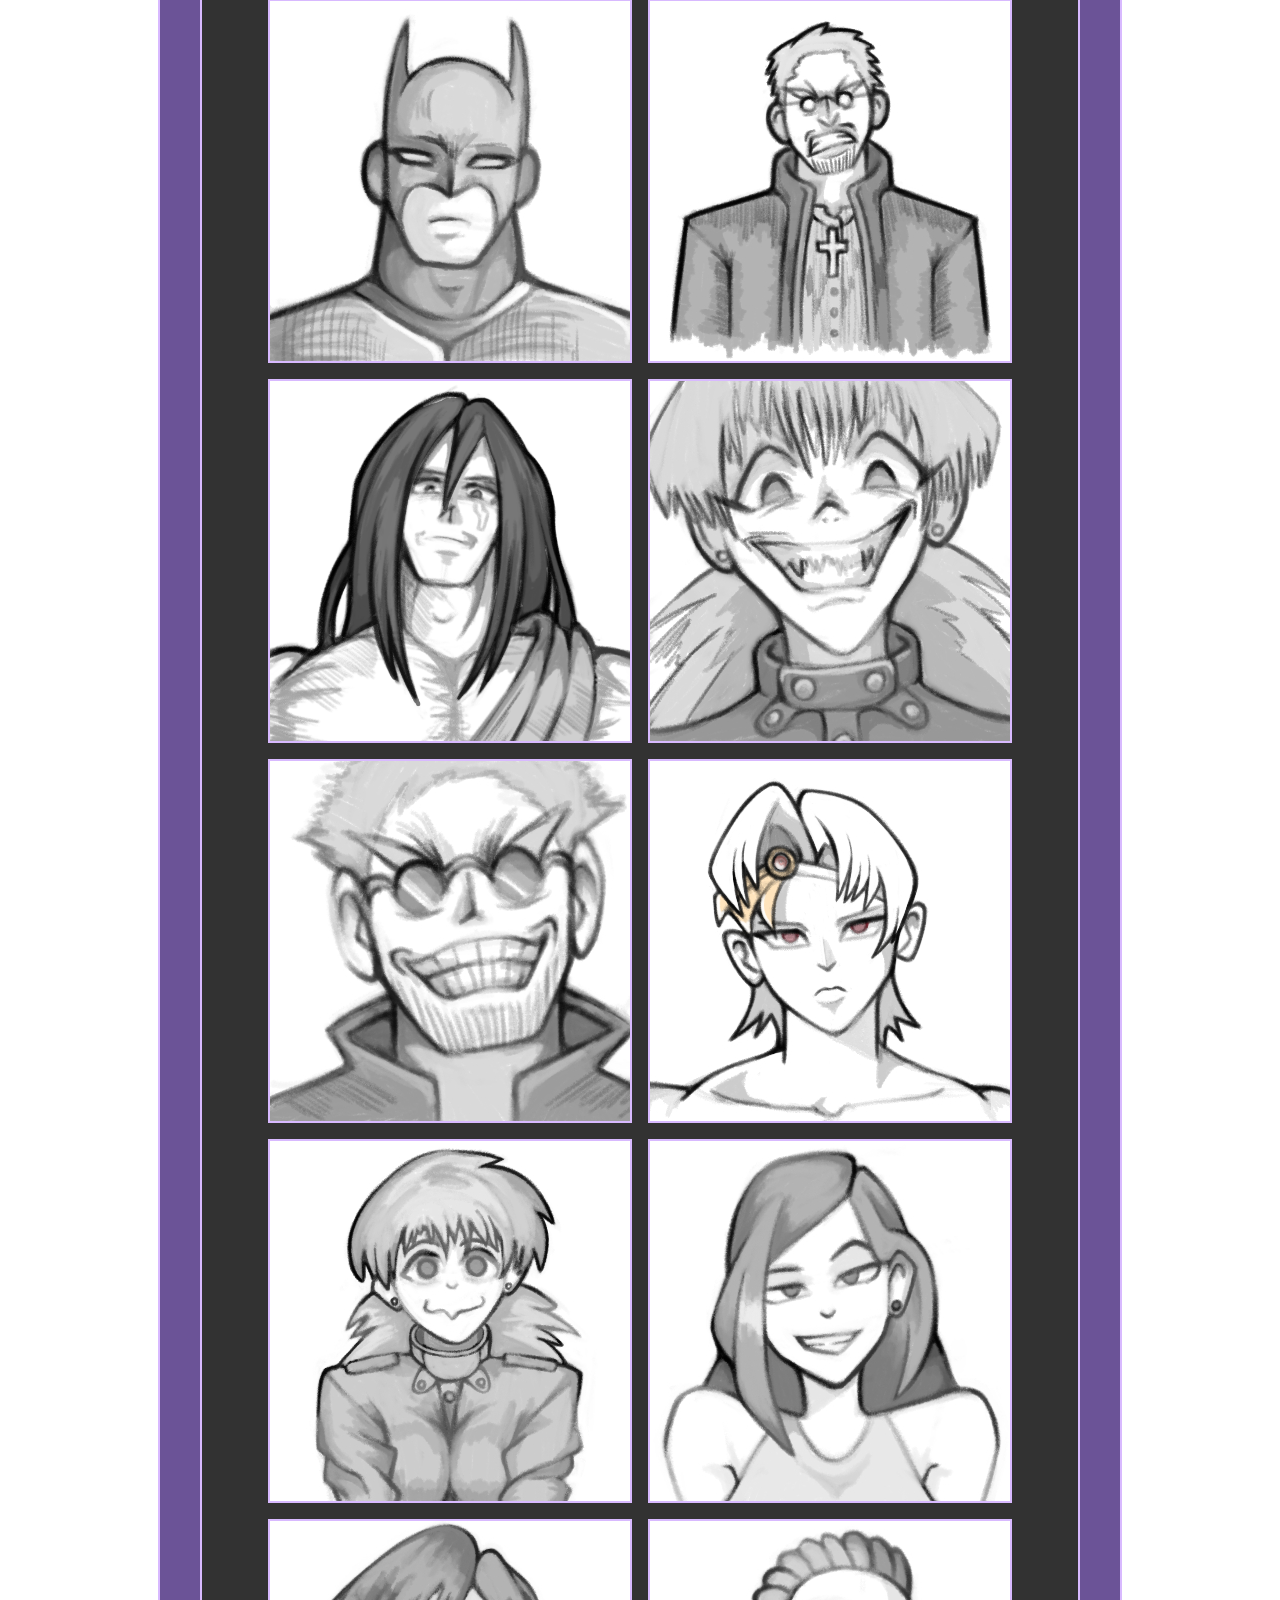
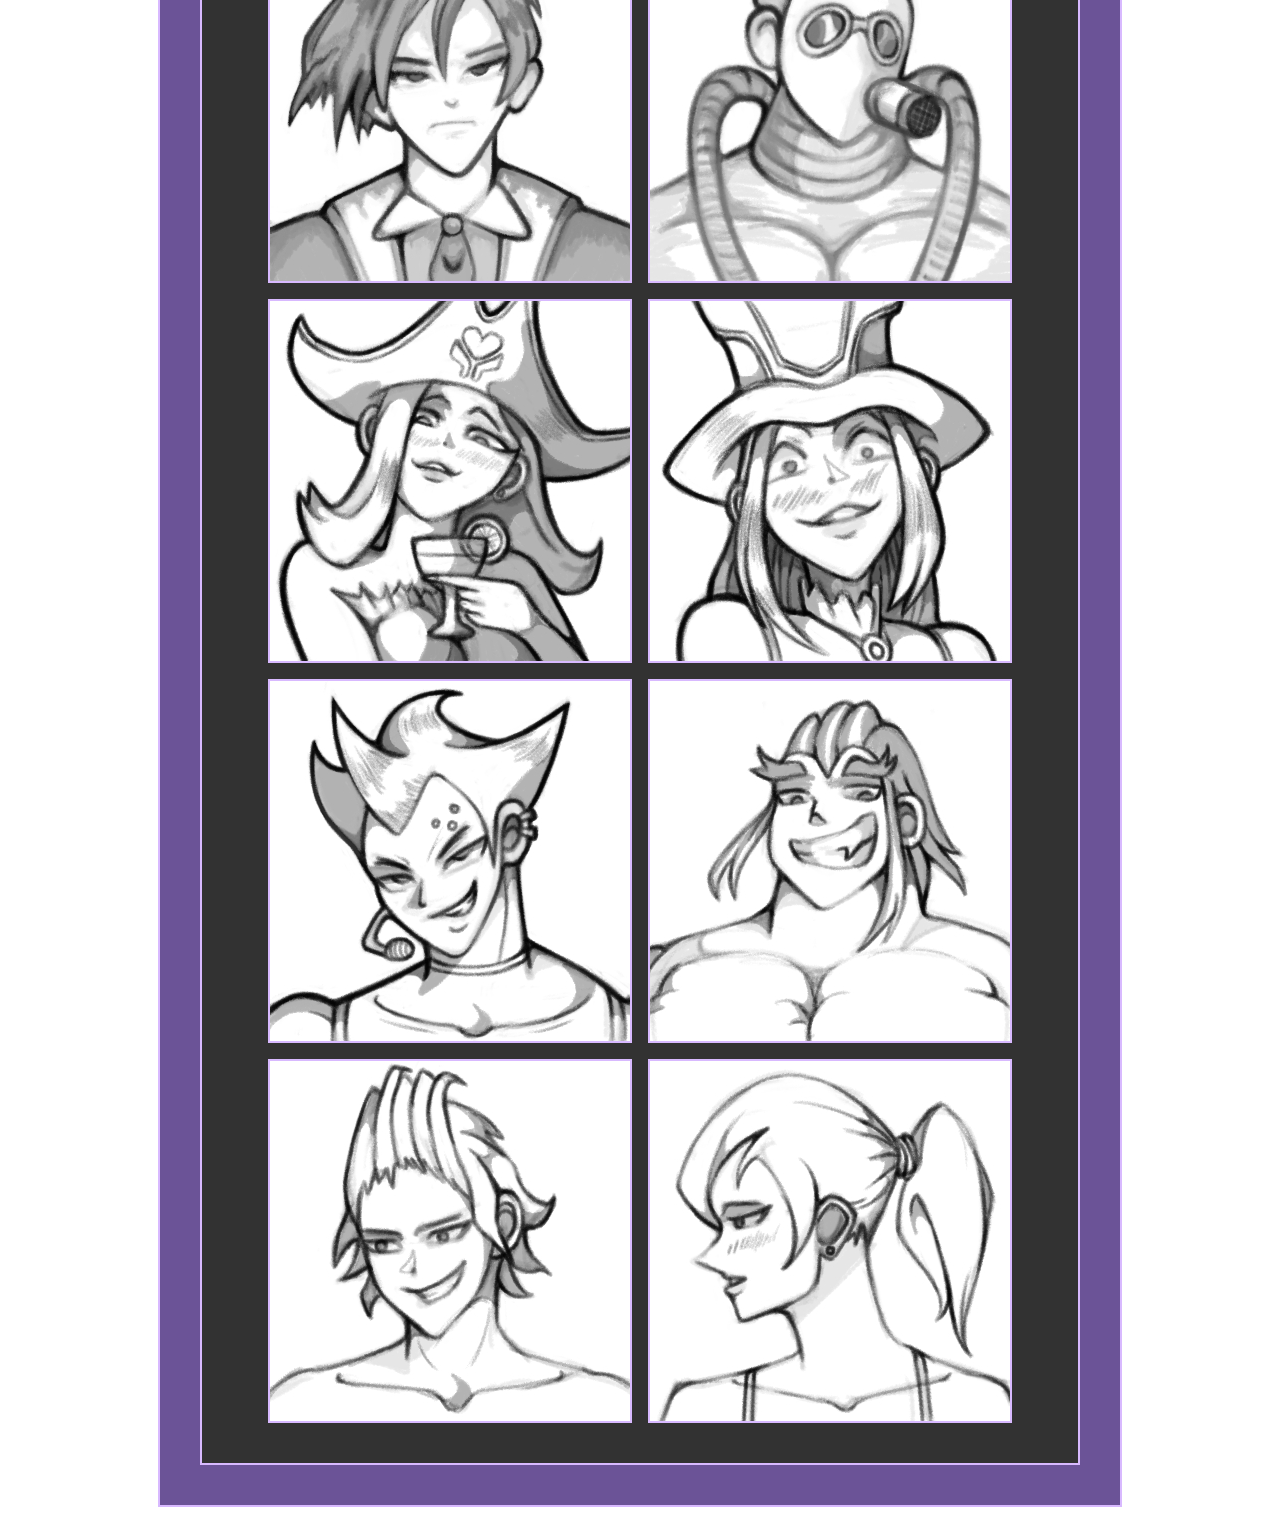
==== commit df1f6dea: "u" ====
--- a/index.html
+++ b/index.html
@@ -21,6 +21,7 @@
                 <div class="description_title">My artworks and sketches!</div>
                 <br>
                     <div class="two_artwork_container" style="margin-left: auto; margin-right: auto; display: flex; flex-direction: row; width: 50rem; height: 30rem; gap: 1rem; justify-content: center;">
+                        <img src="resources/artworks/winter_ahri_2.jpg" class="artwork" style="width: auto; height: auto">
                         <img src="resources/artworks/winter_ahri.jpg" class="artwork" style="width: auto; height: auto">
                     </div>
                     <BR>
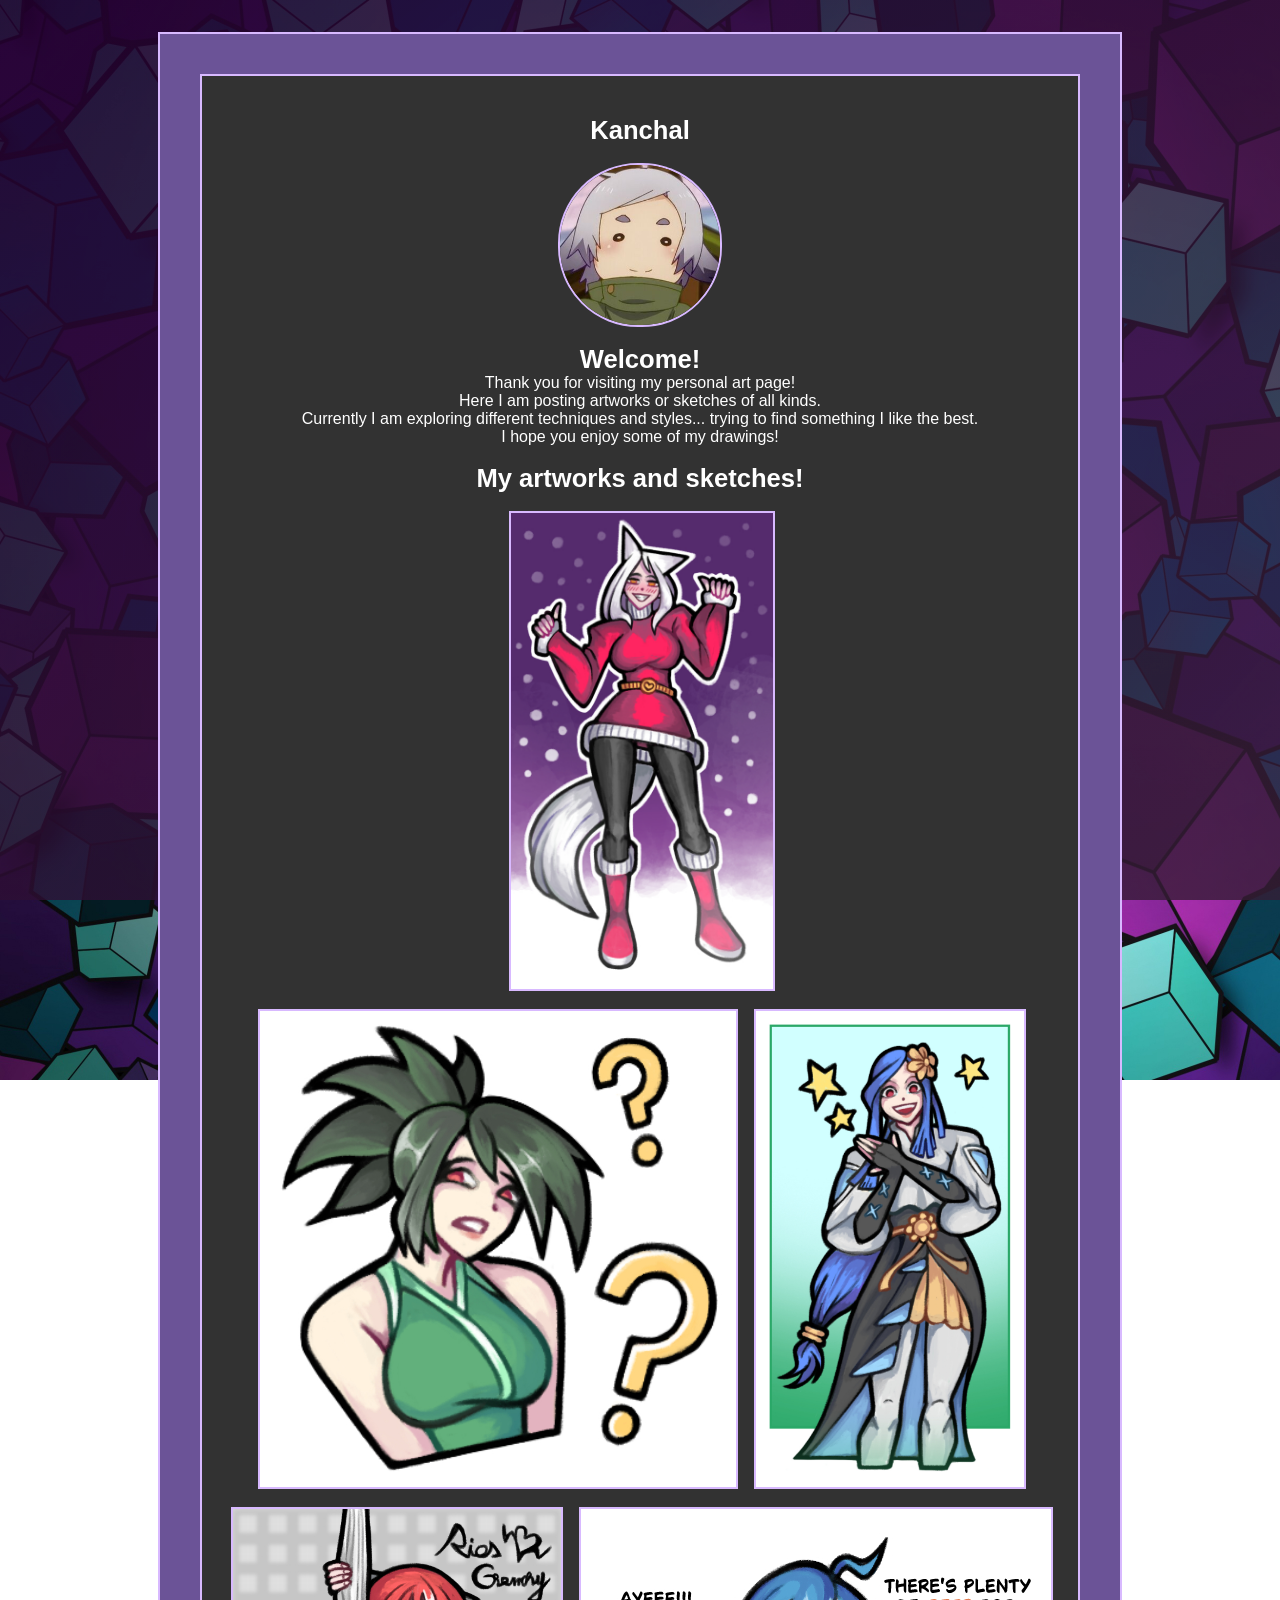
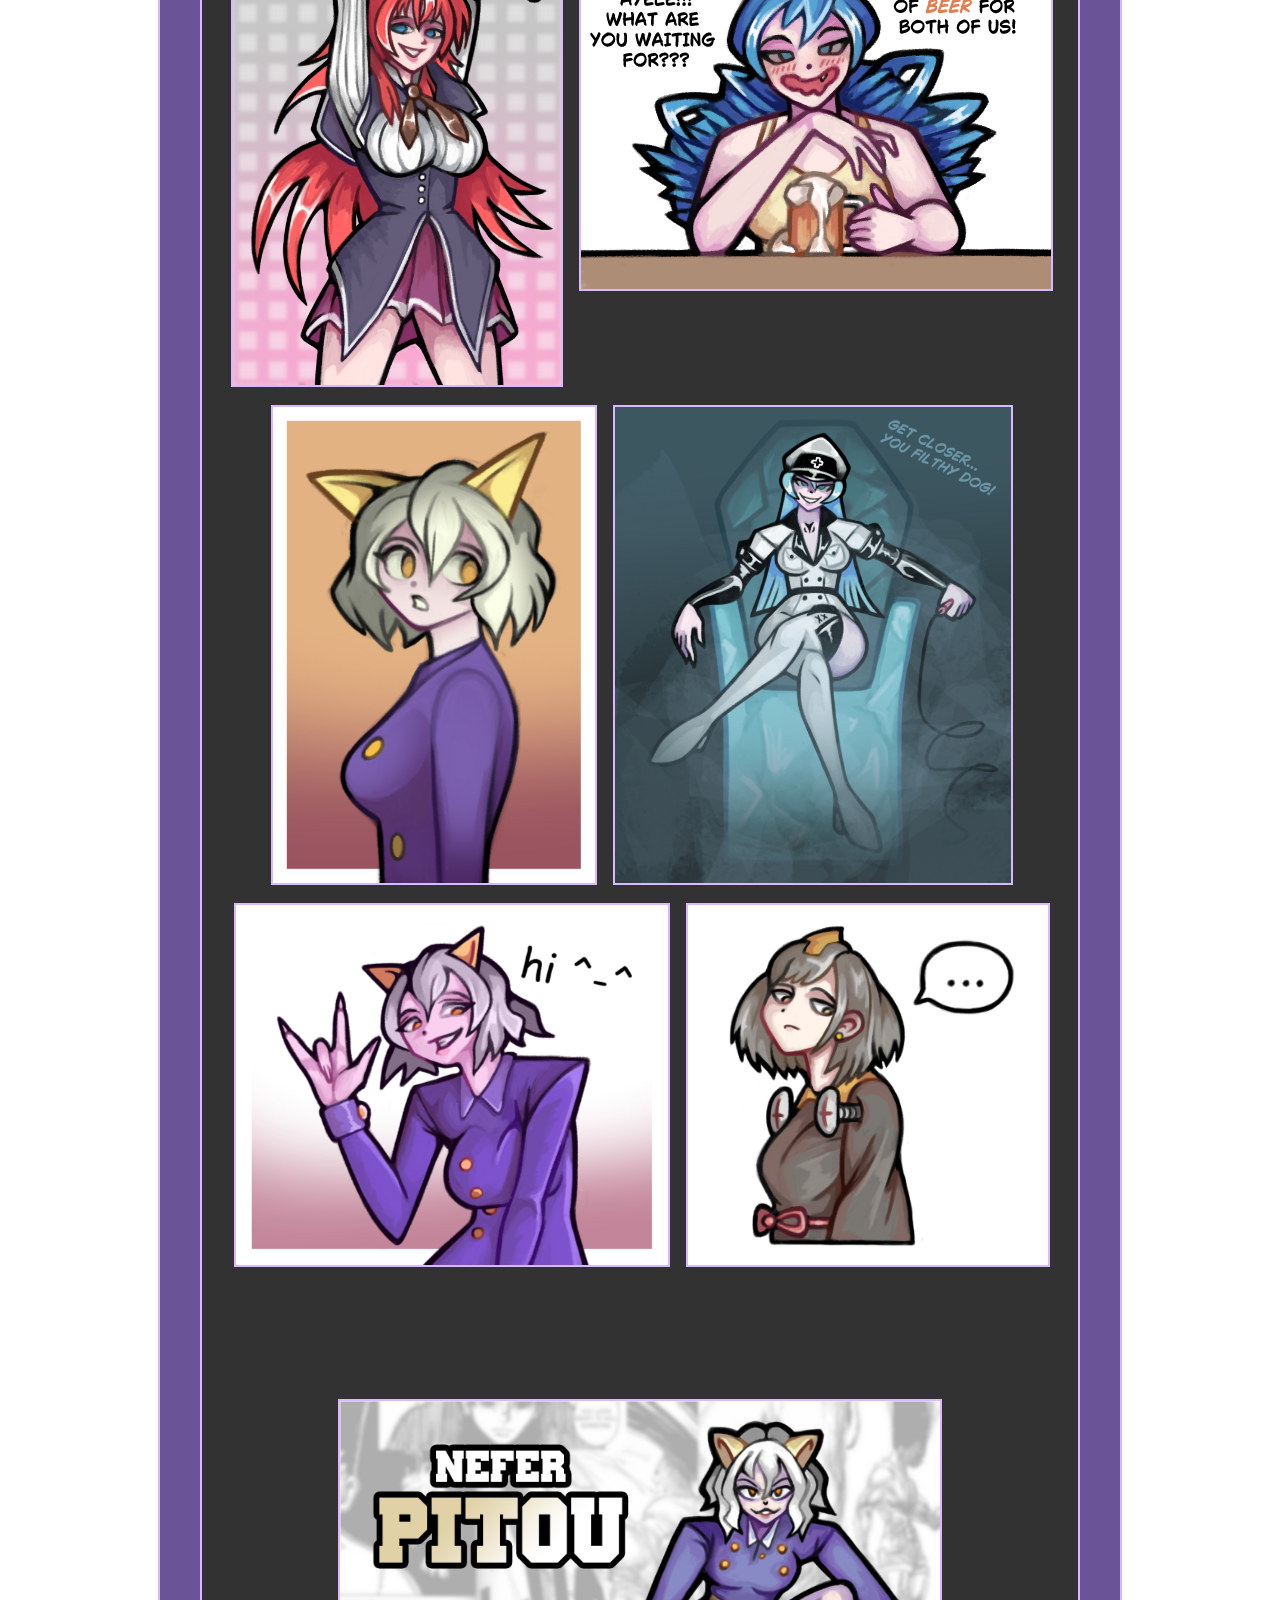
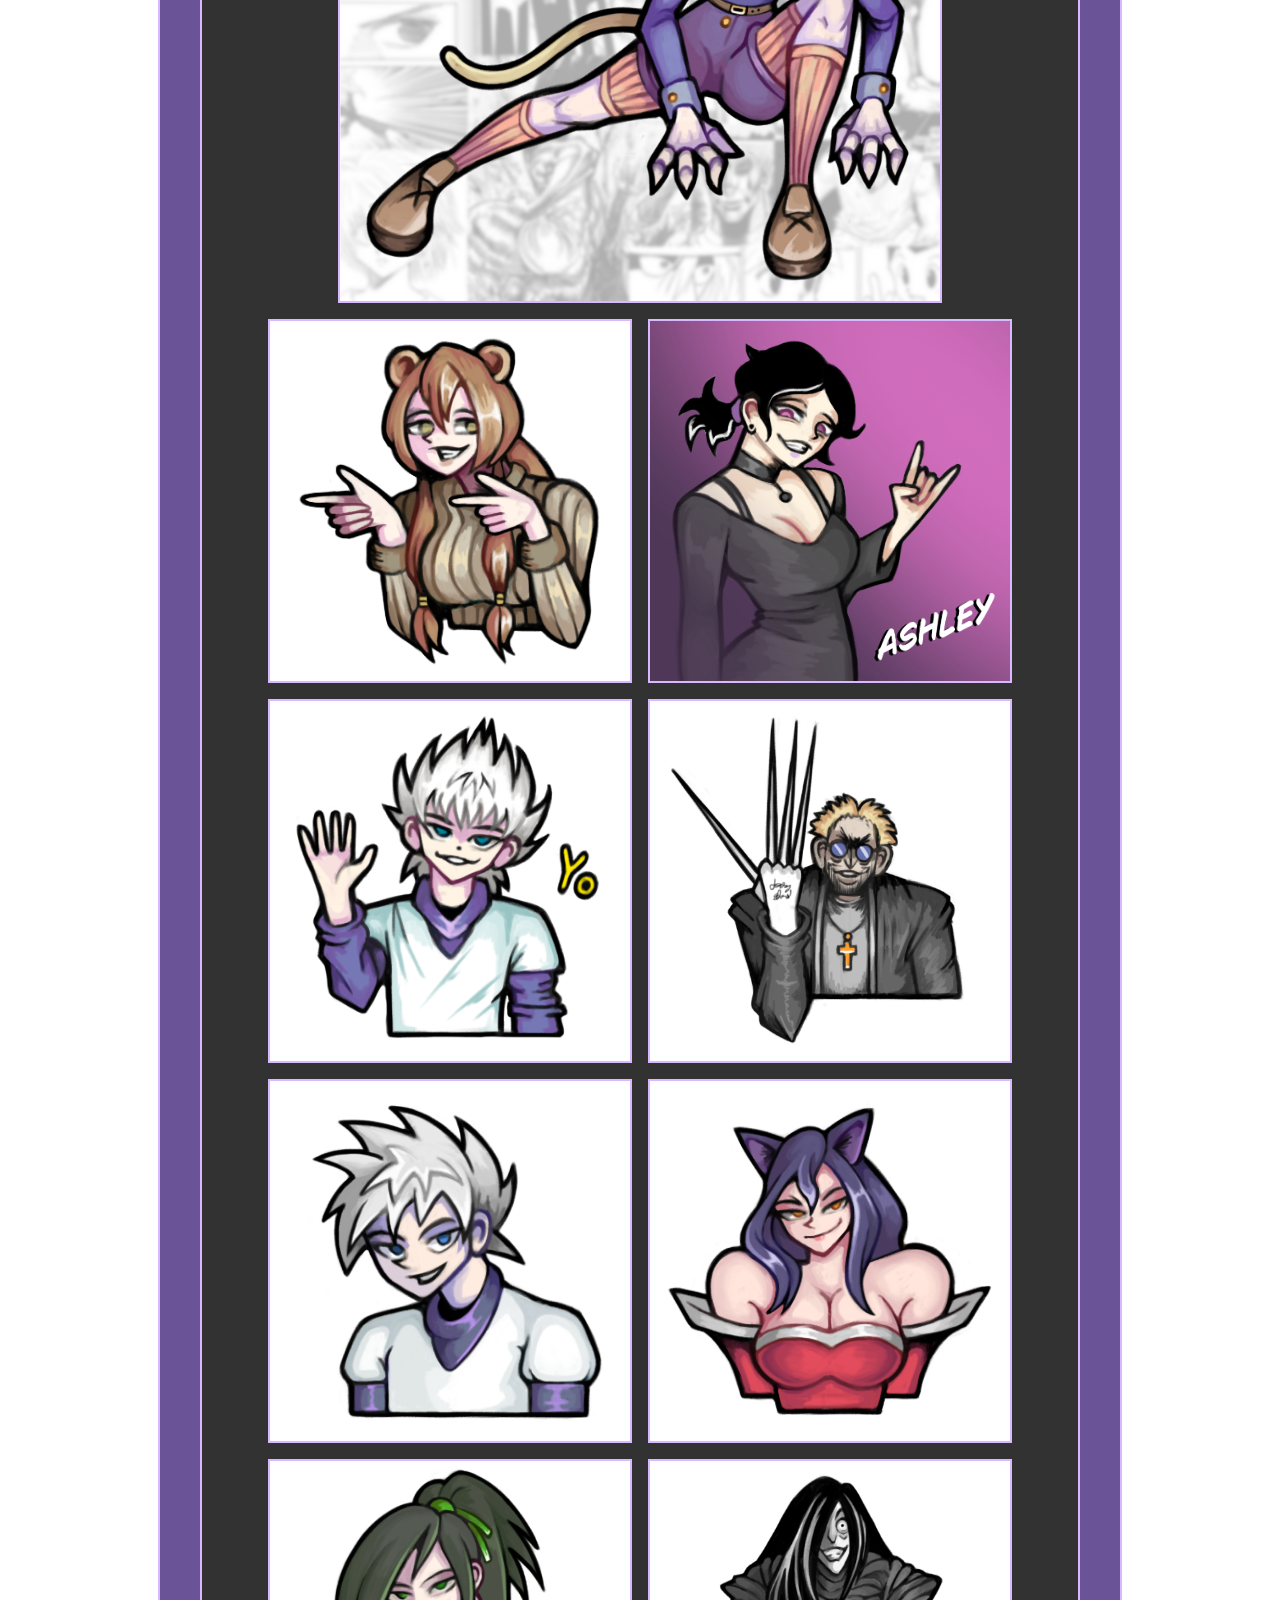
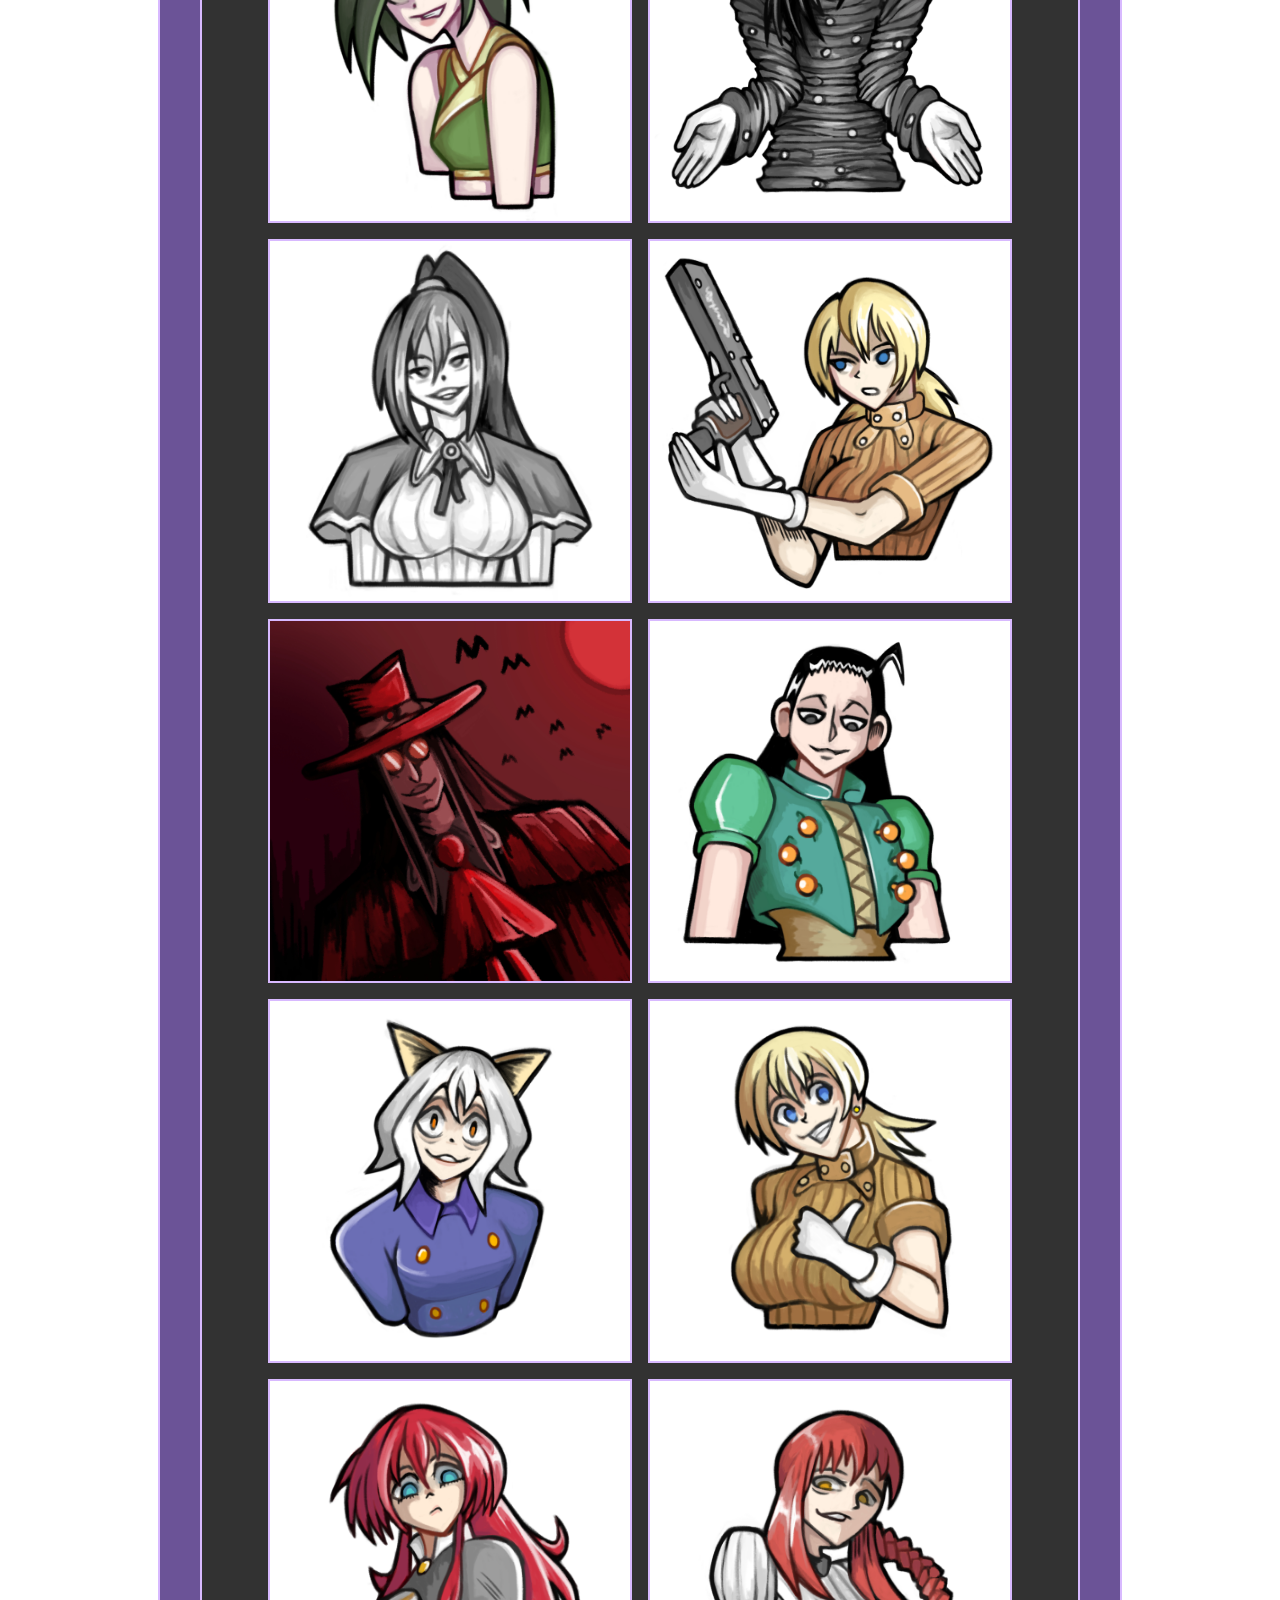
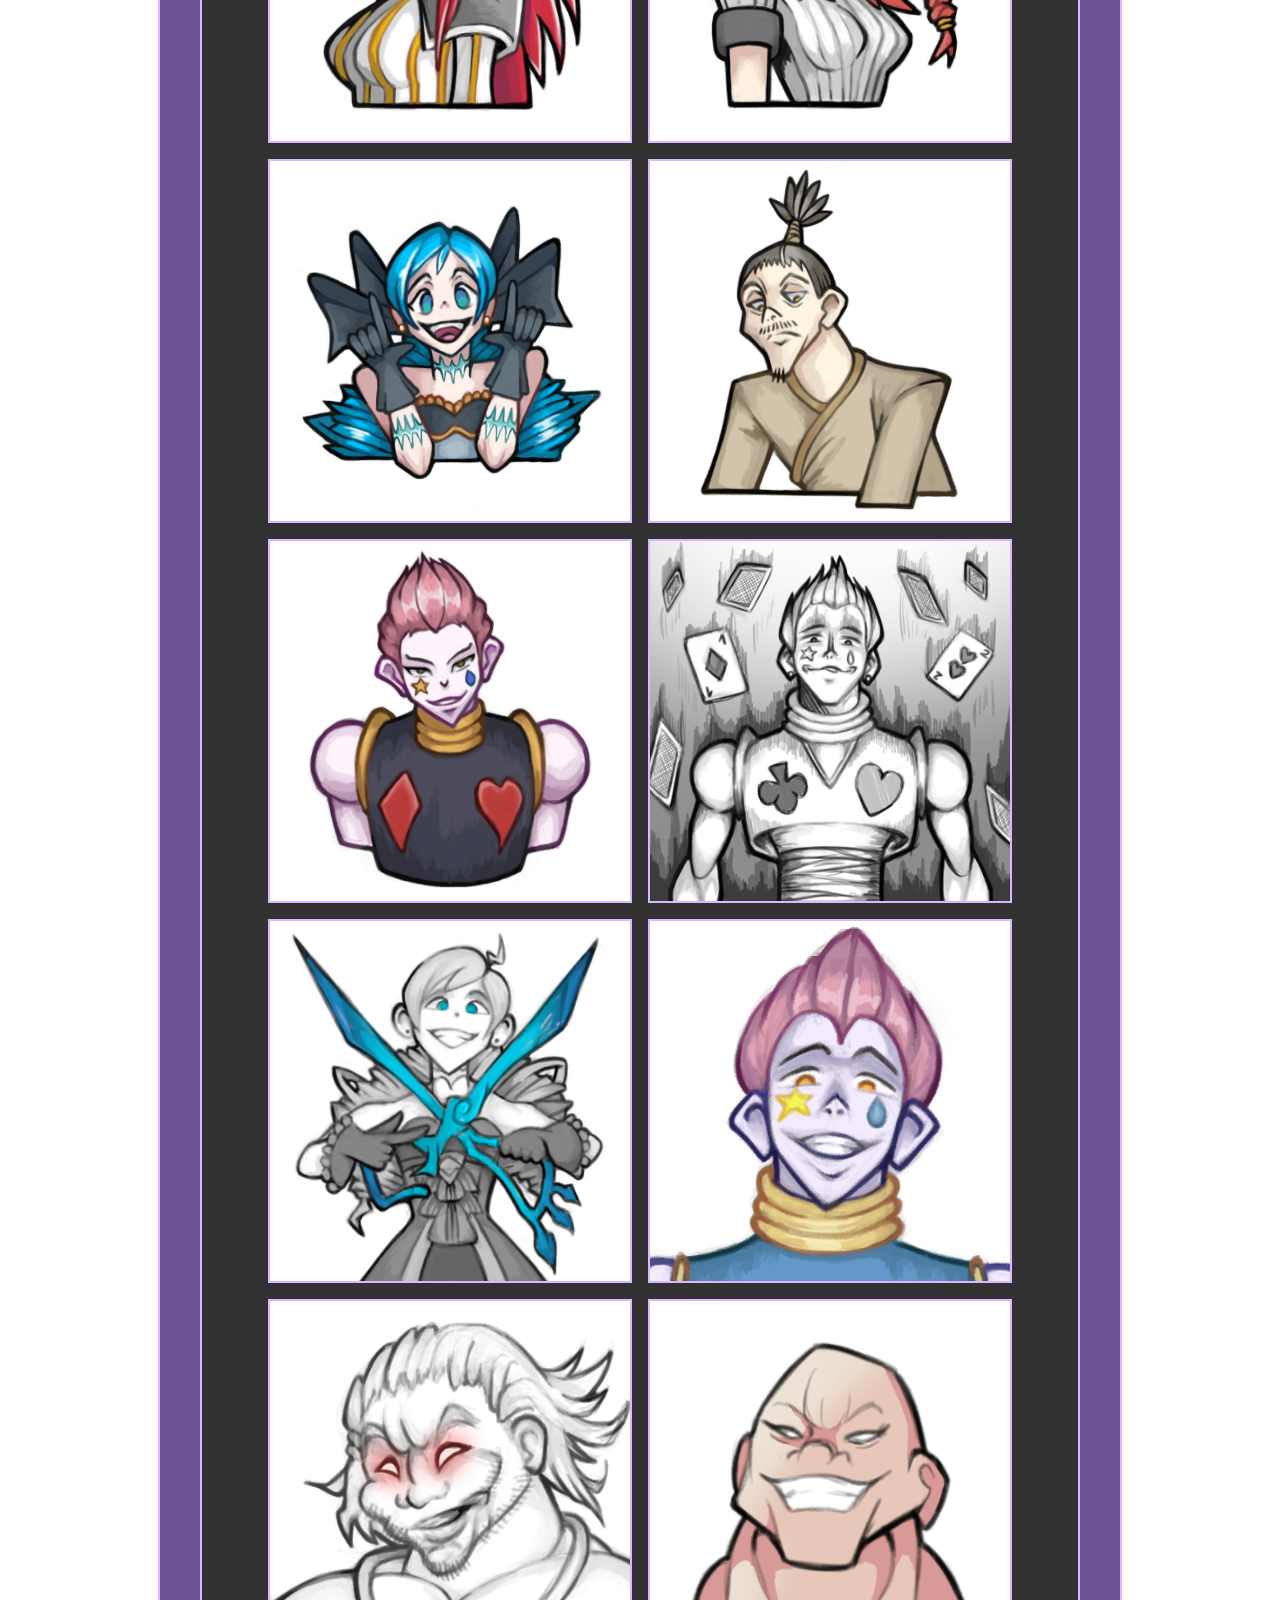
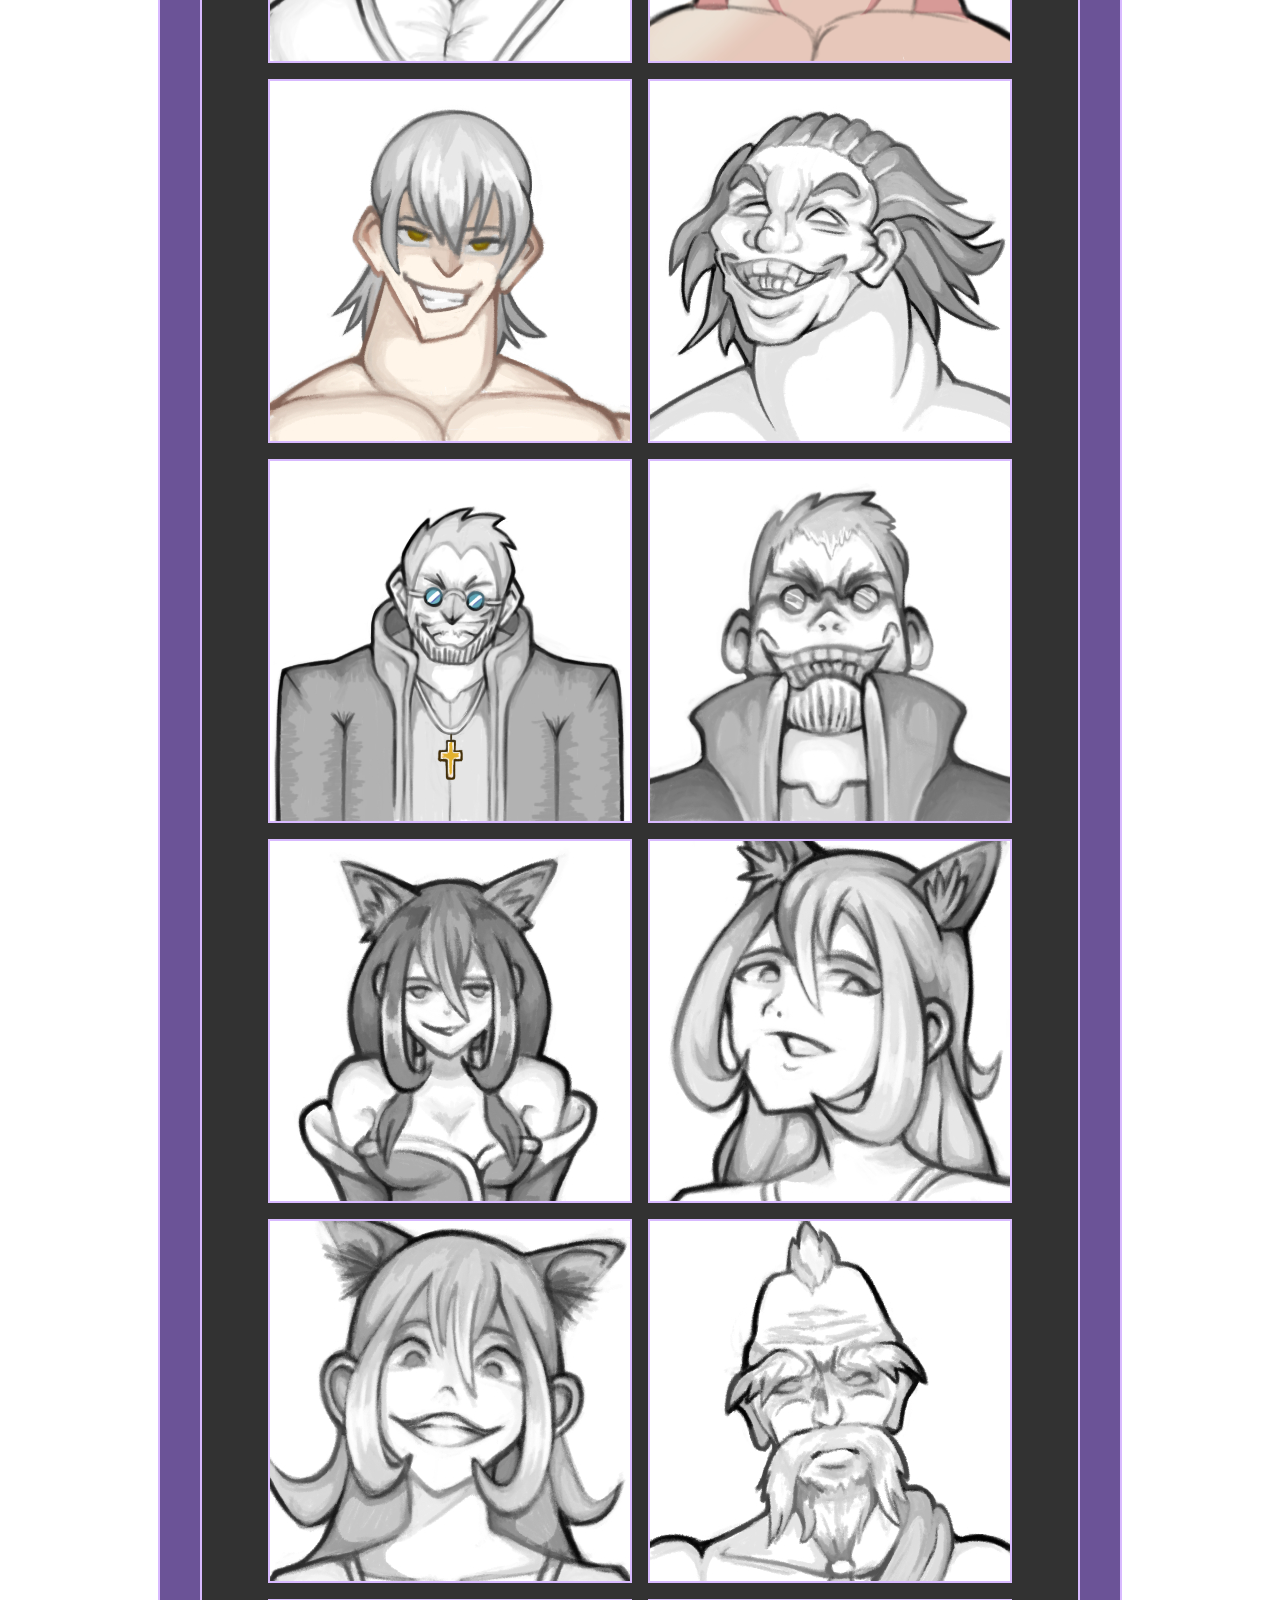
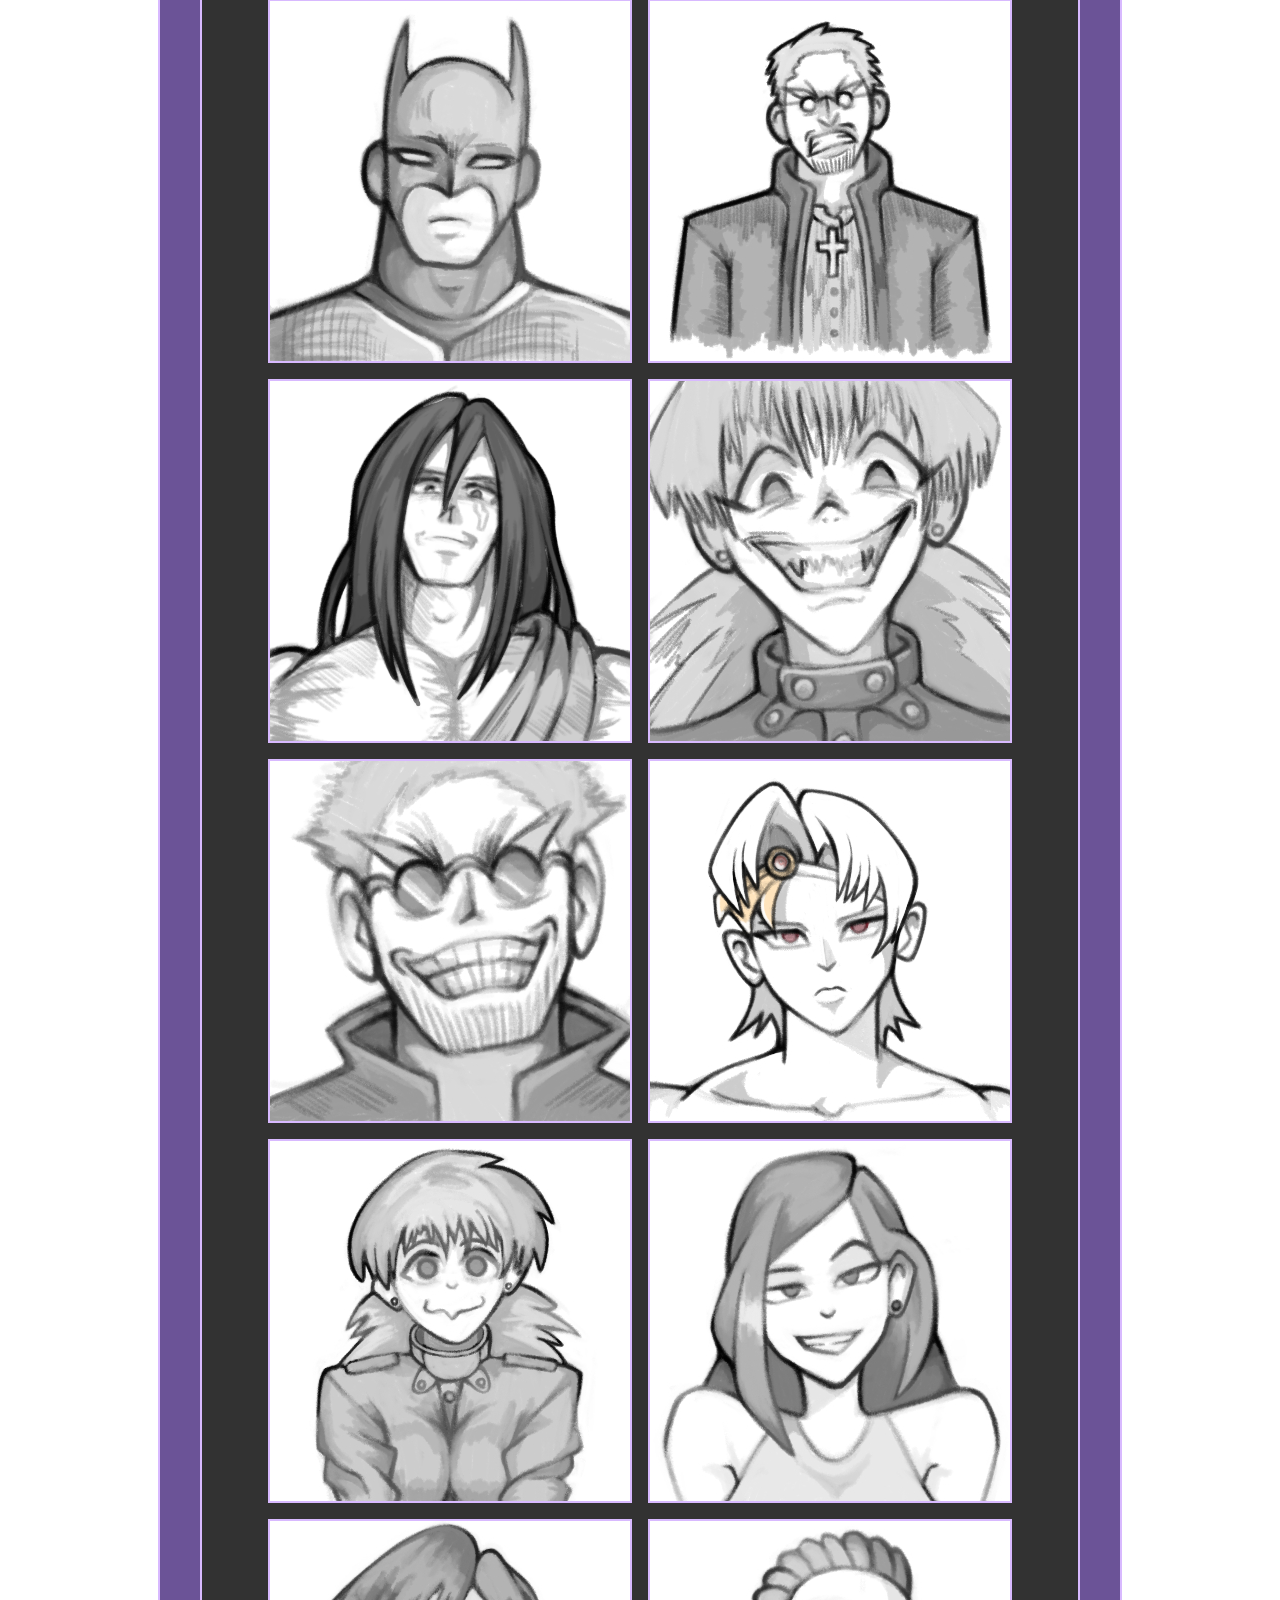
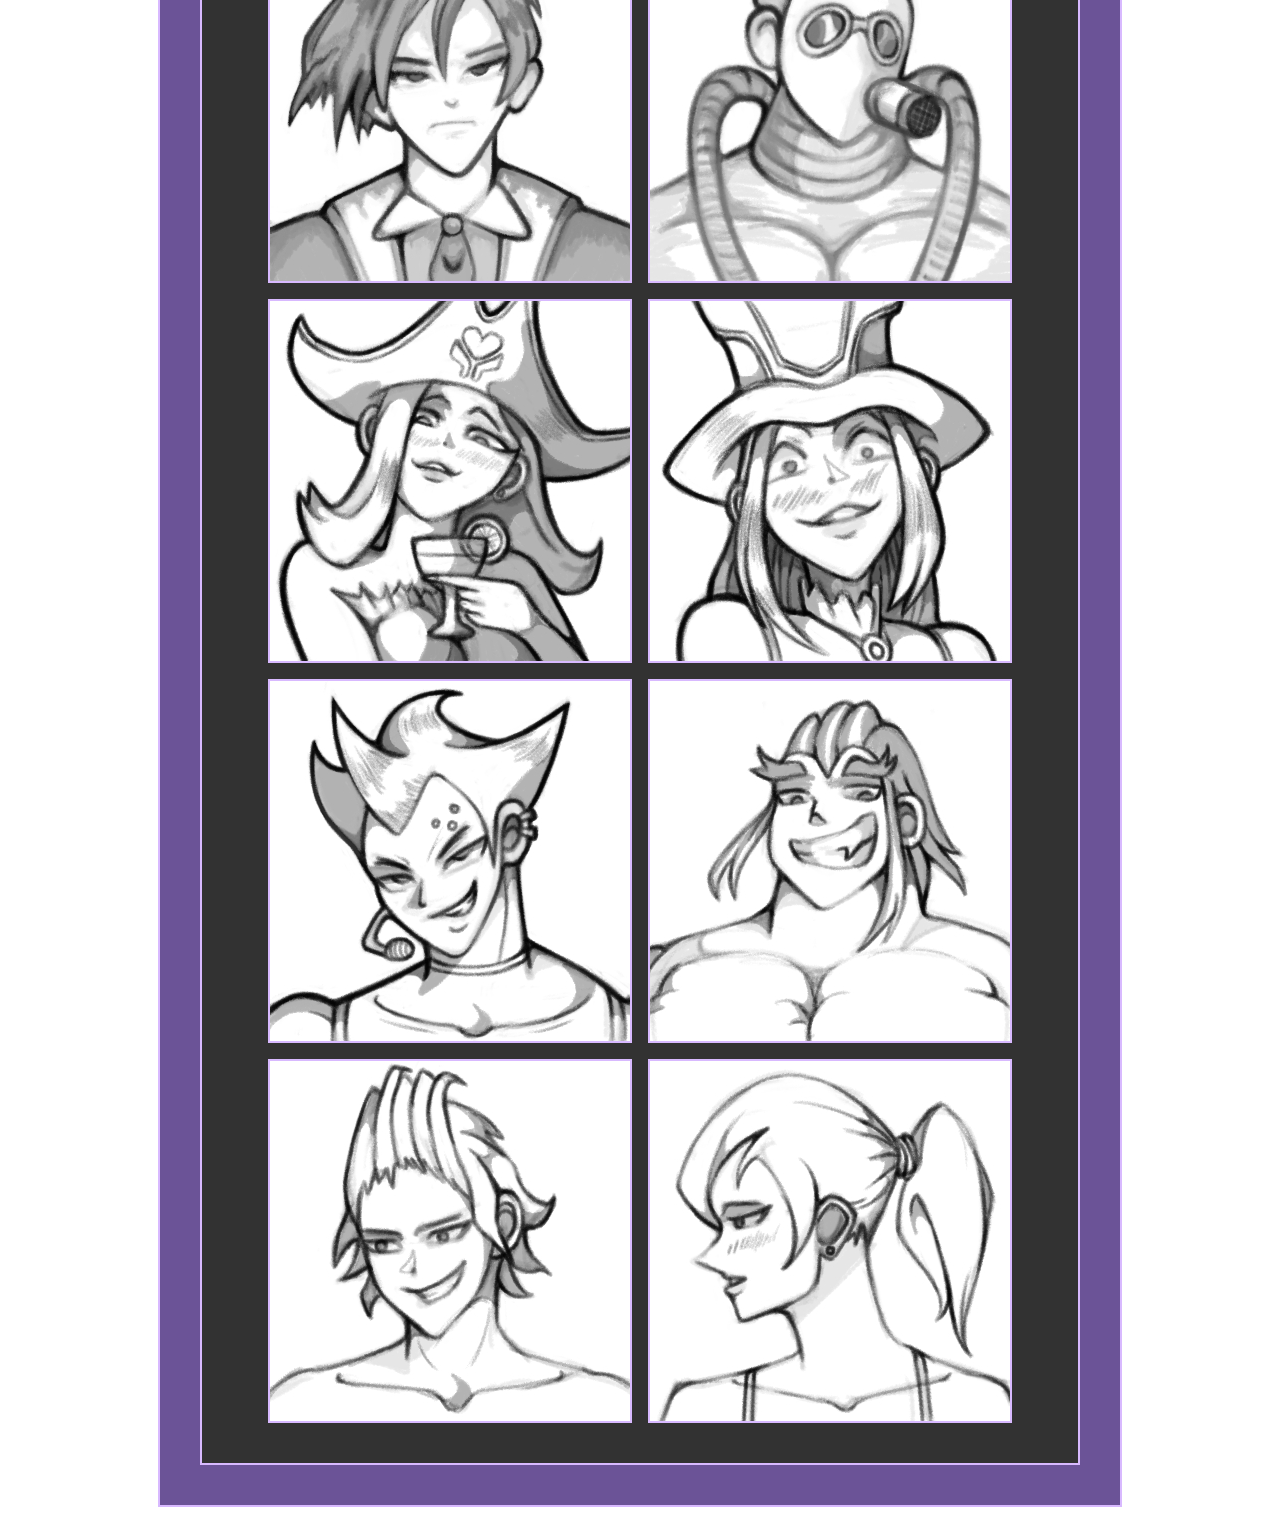
==== commit fd3305da: "u" ====
--- a/index.html
+++ b/index.html
@@ -22,7 +22,6 @@
                 <br>
                     <div class="two_artwork_container" style="margin-left: auto; margin-right: auto; display: flex; flex-direction: row; width: 50rem; height: 30rem; gap: 1rem; justify-content: center;">
                         <img src="resources/artworks/winter_ahri_2.jpg" class="artwork" style="width: auto; height: auto">
-                        <img src="resources/artworks/winter_ahri.jpg" class="artwork" style="width: auto; height: auto">
                     </div>
                     <BR>
                     <div class="two_artwork_container" style="margin-left: auto; margin-right: auto; display: flex; flex-direction: row; width: 50rem; height: 30rem; gap: 1rem; justify-content: center;">
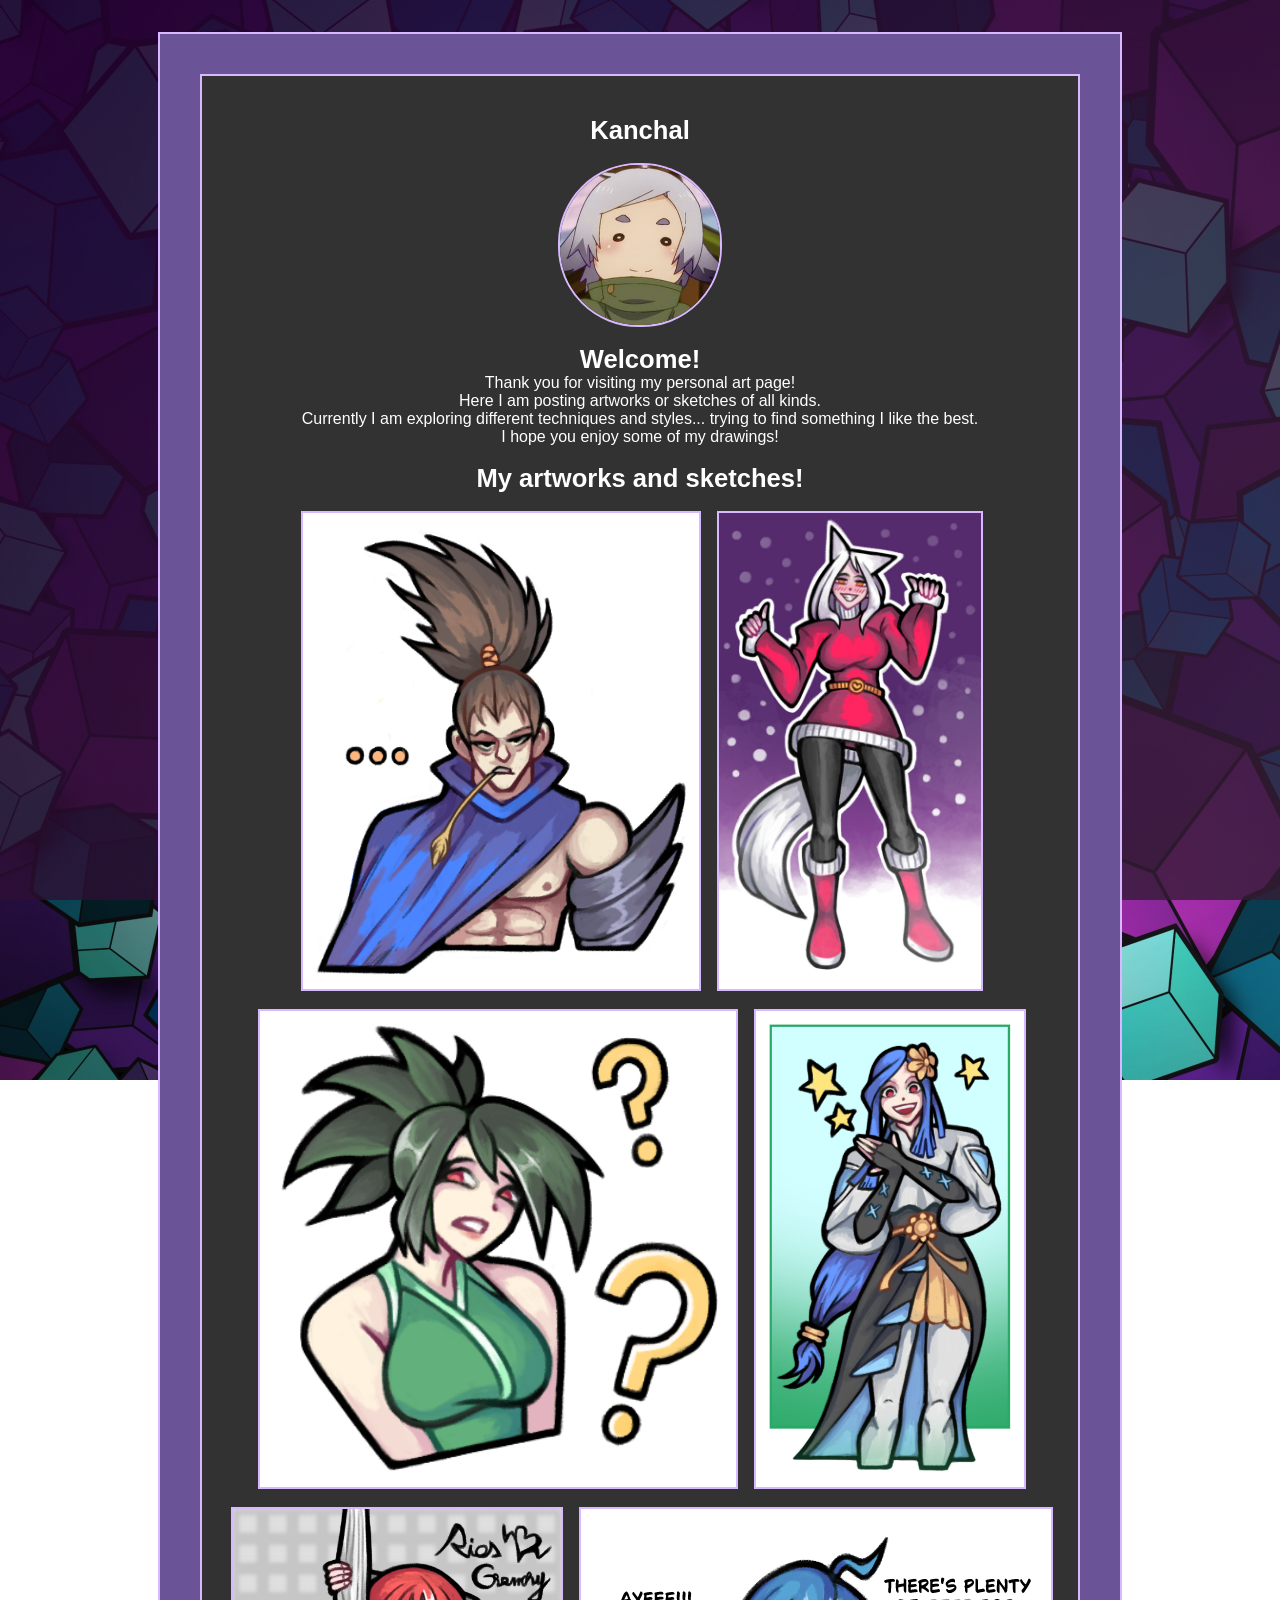
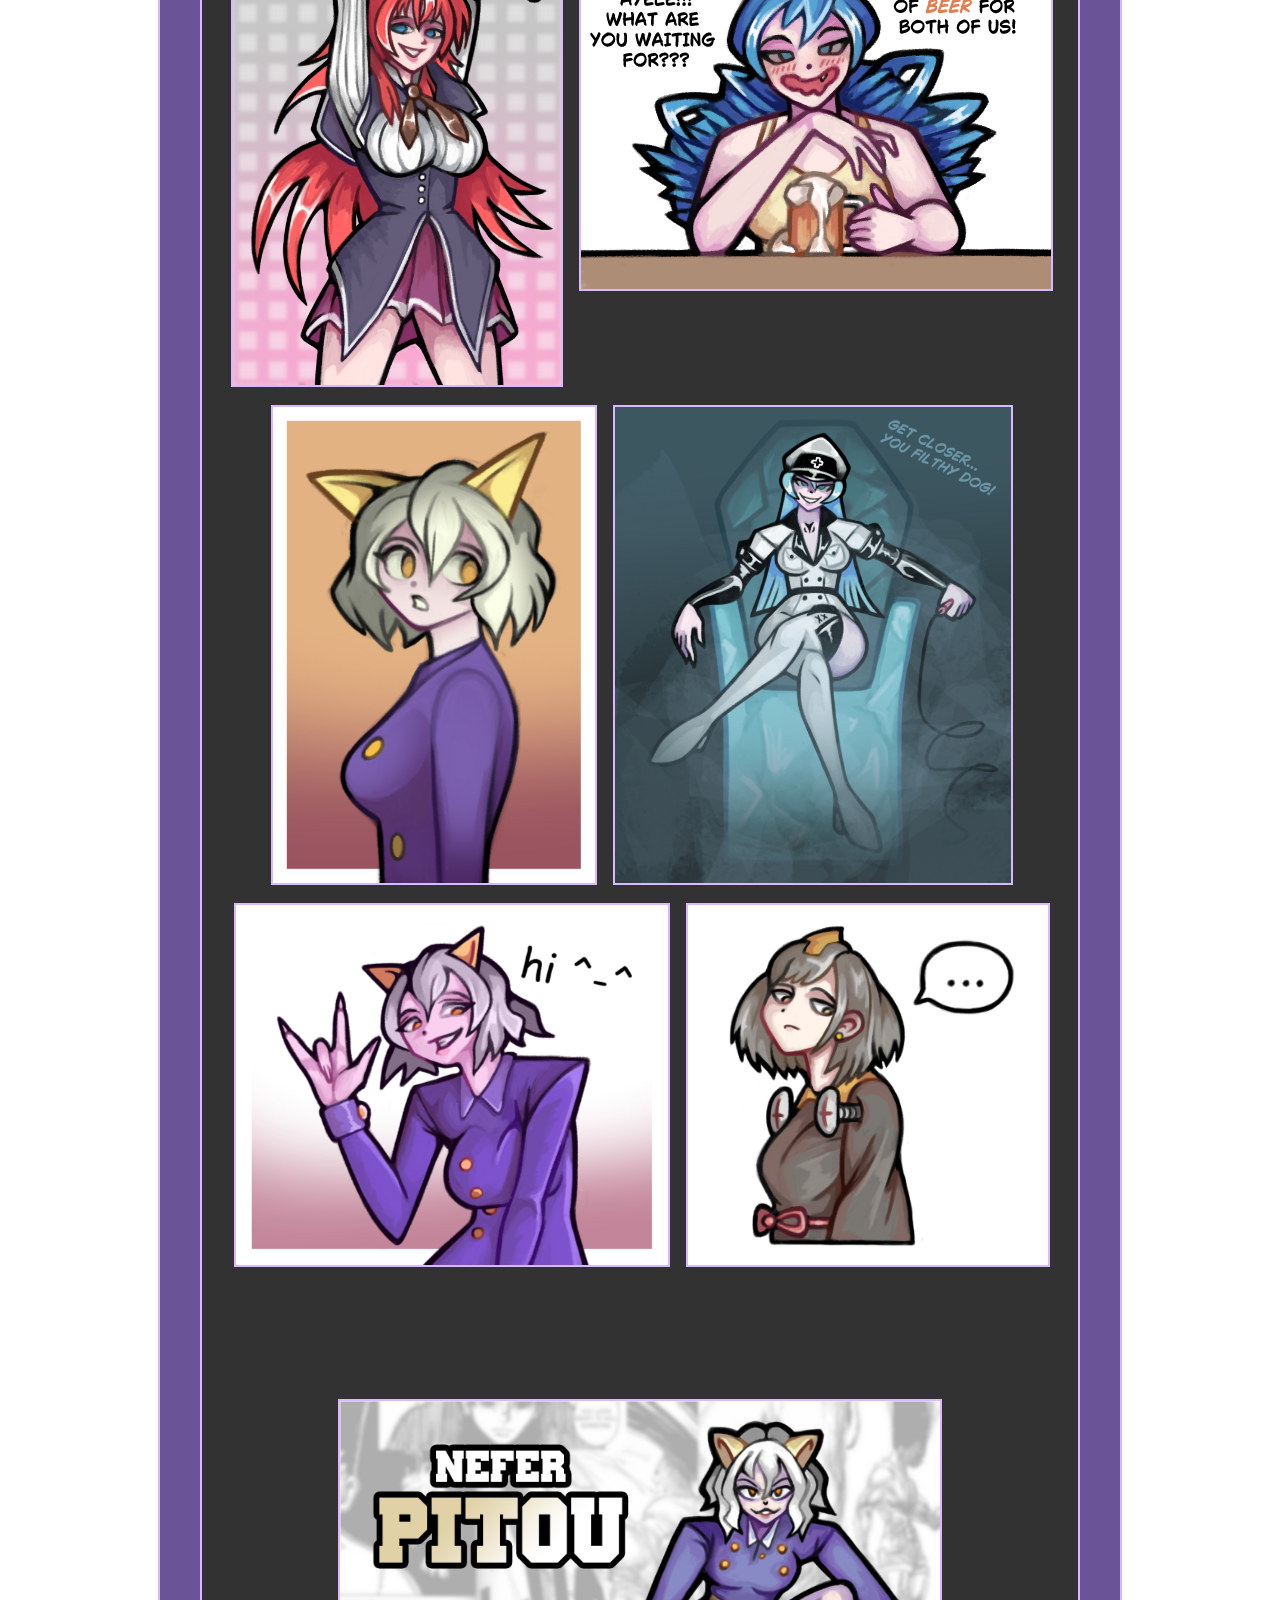
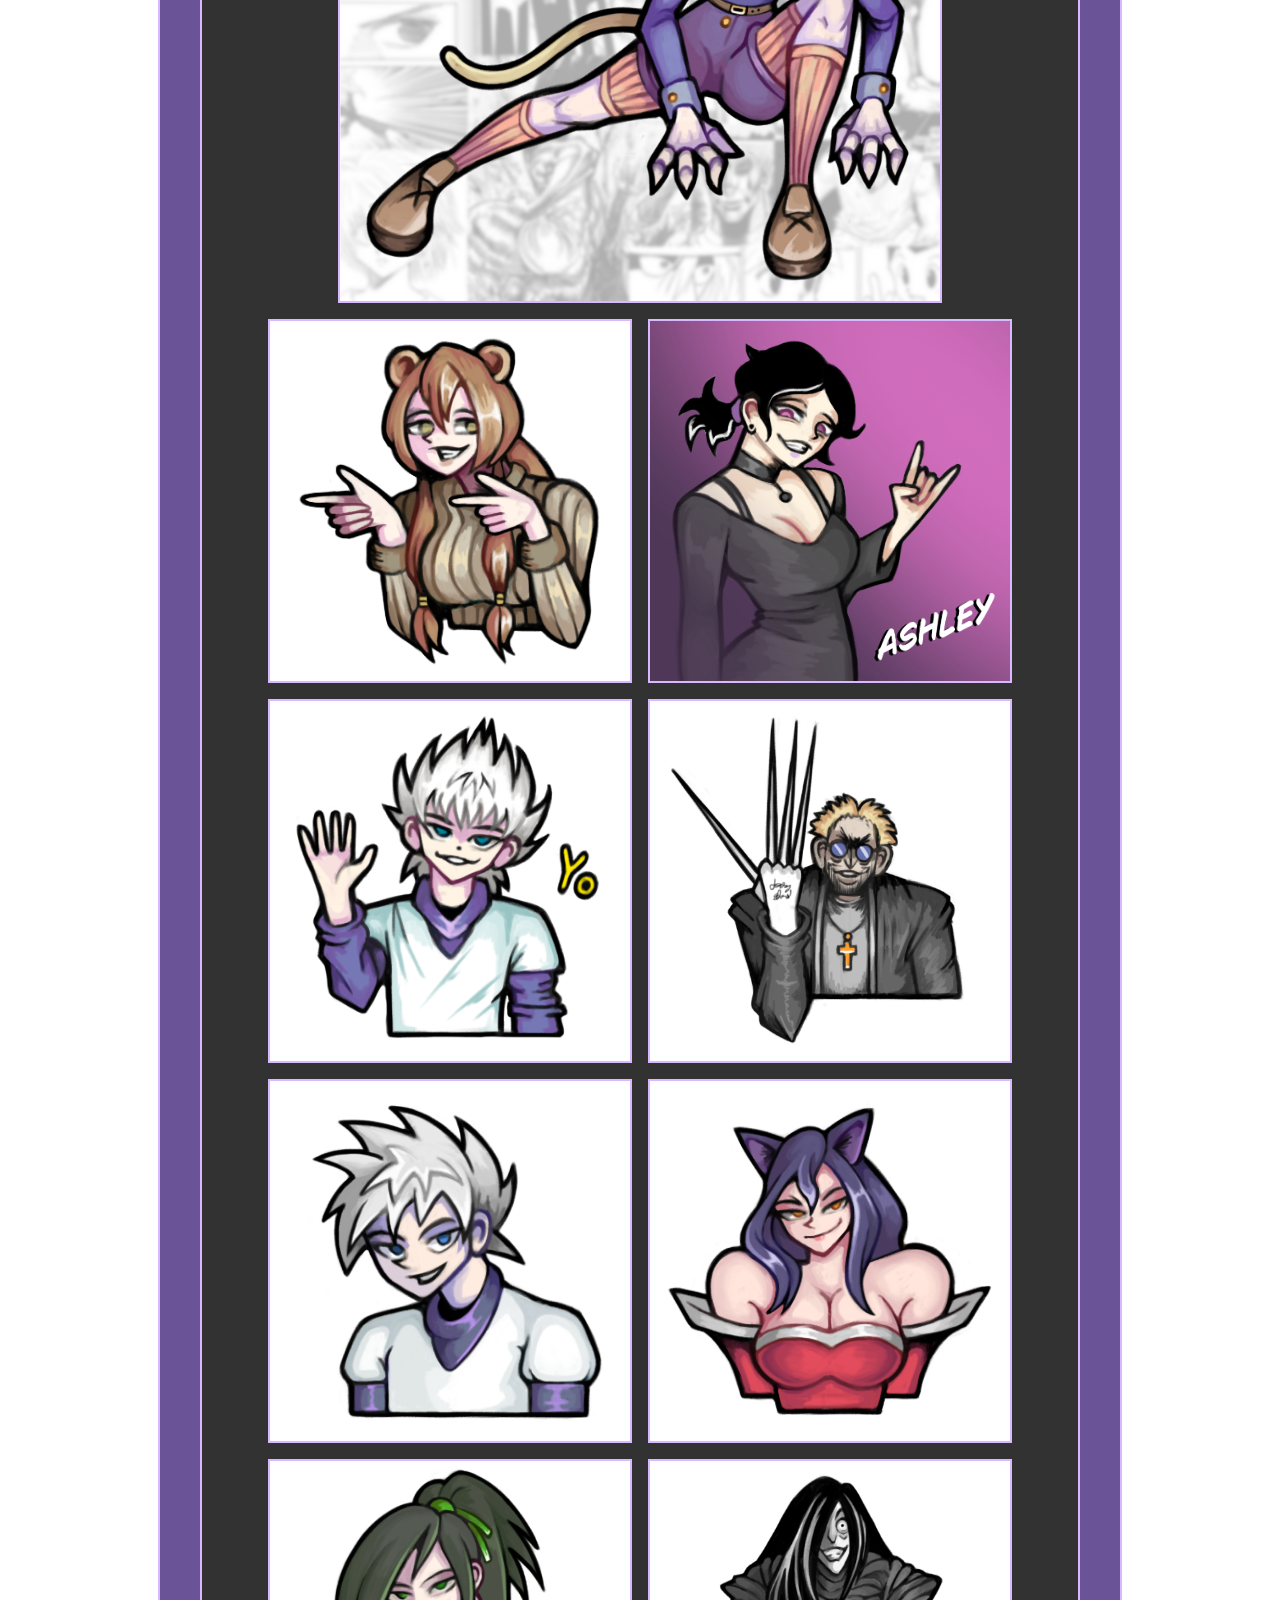
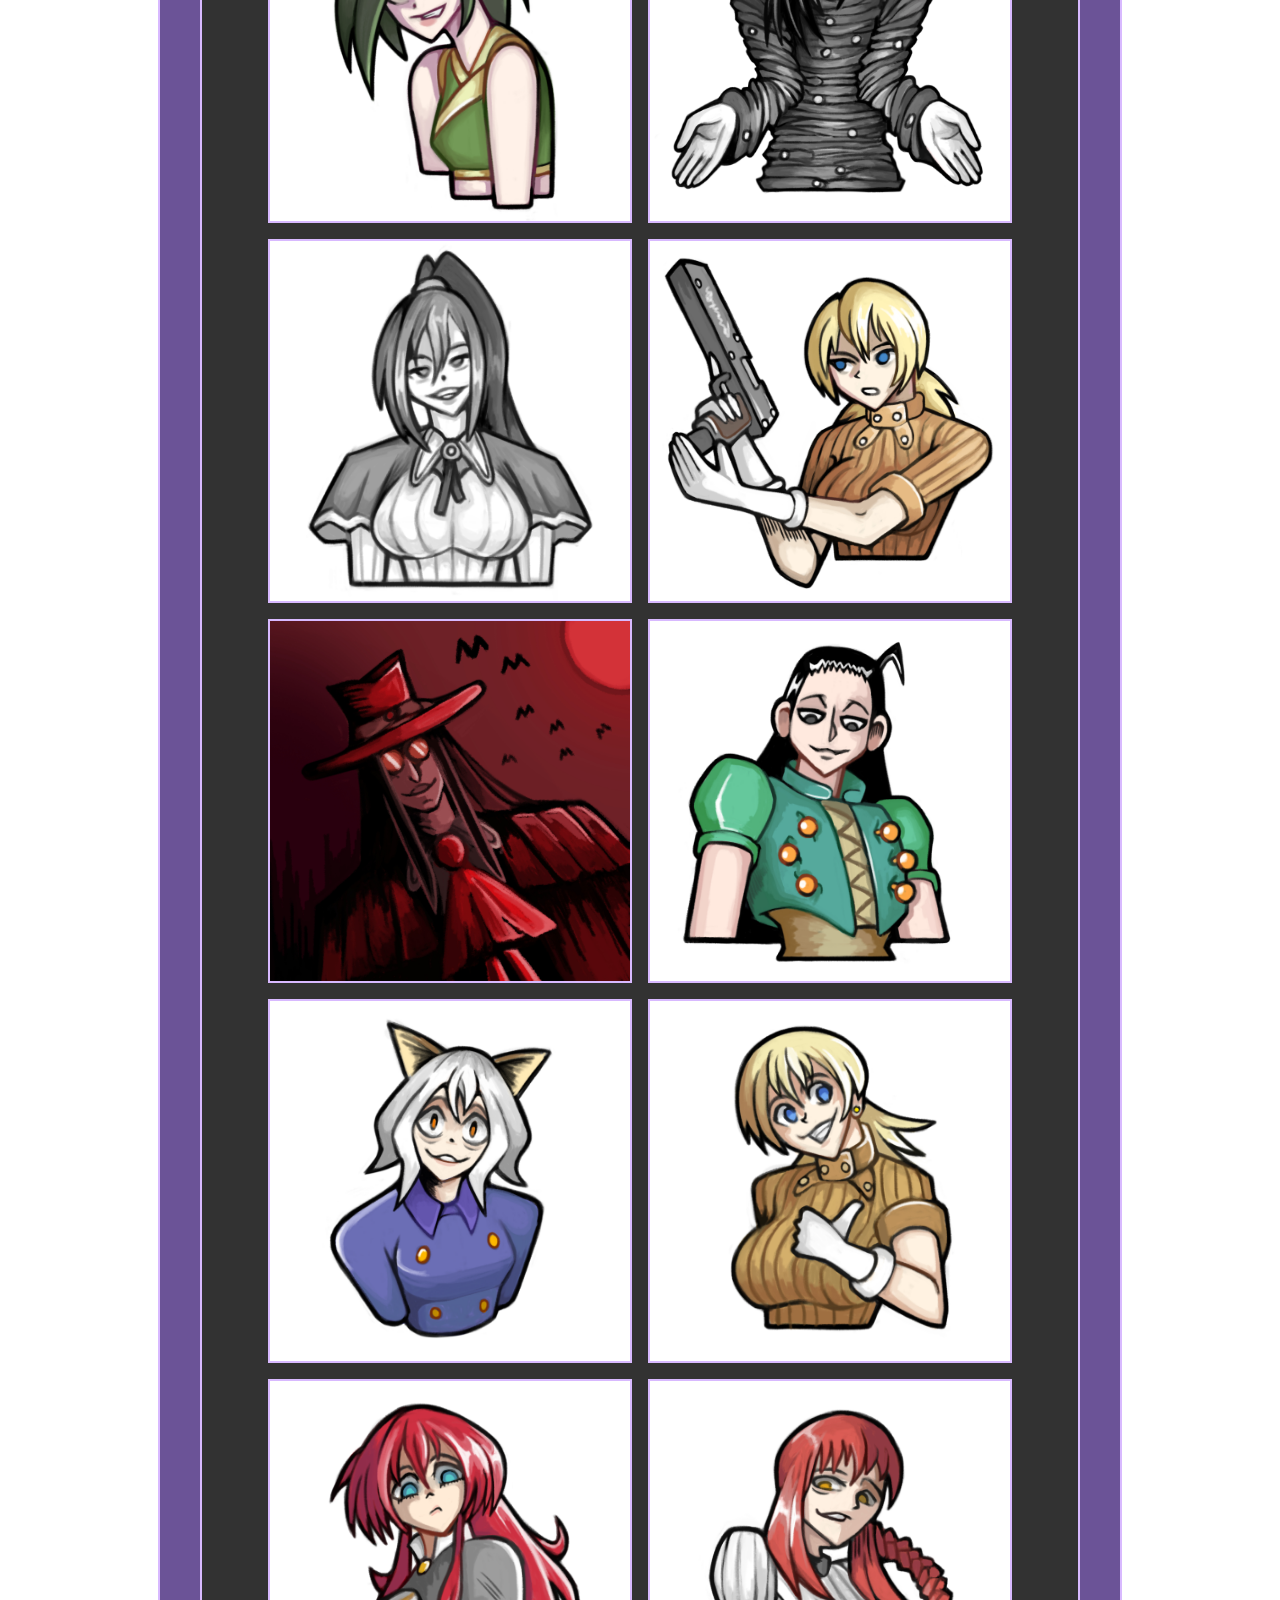
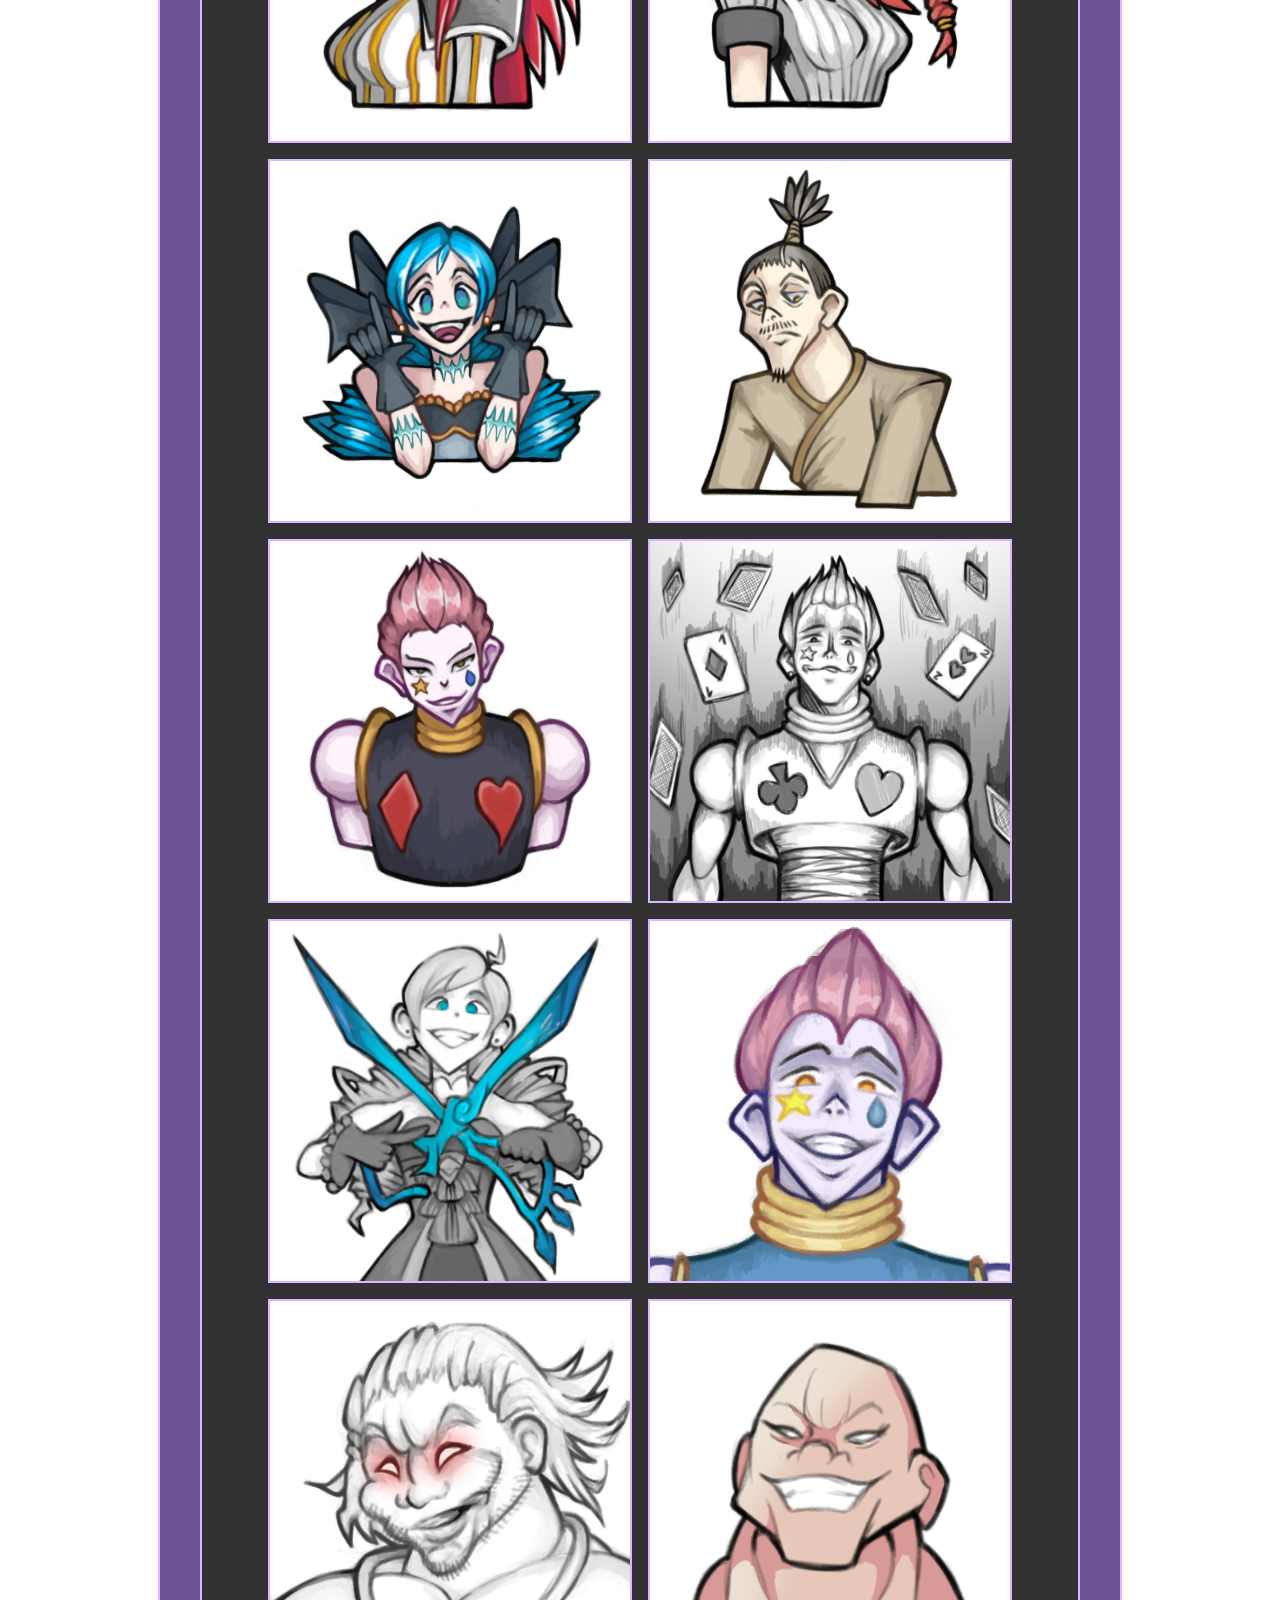
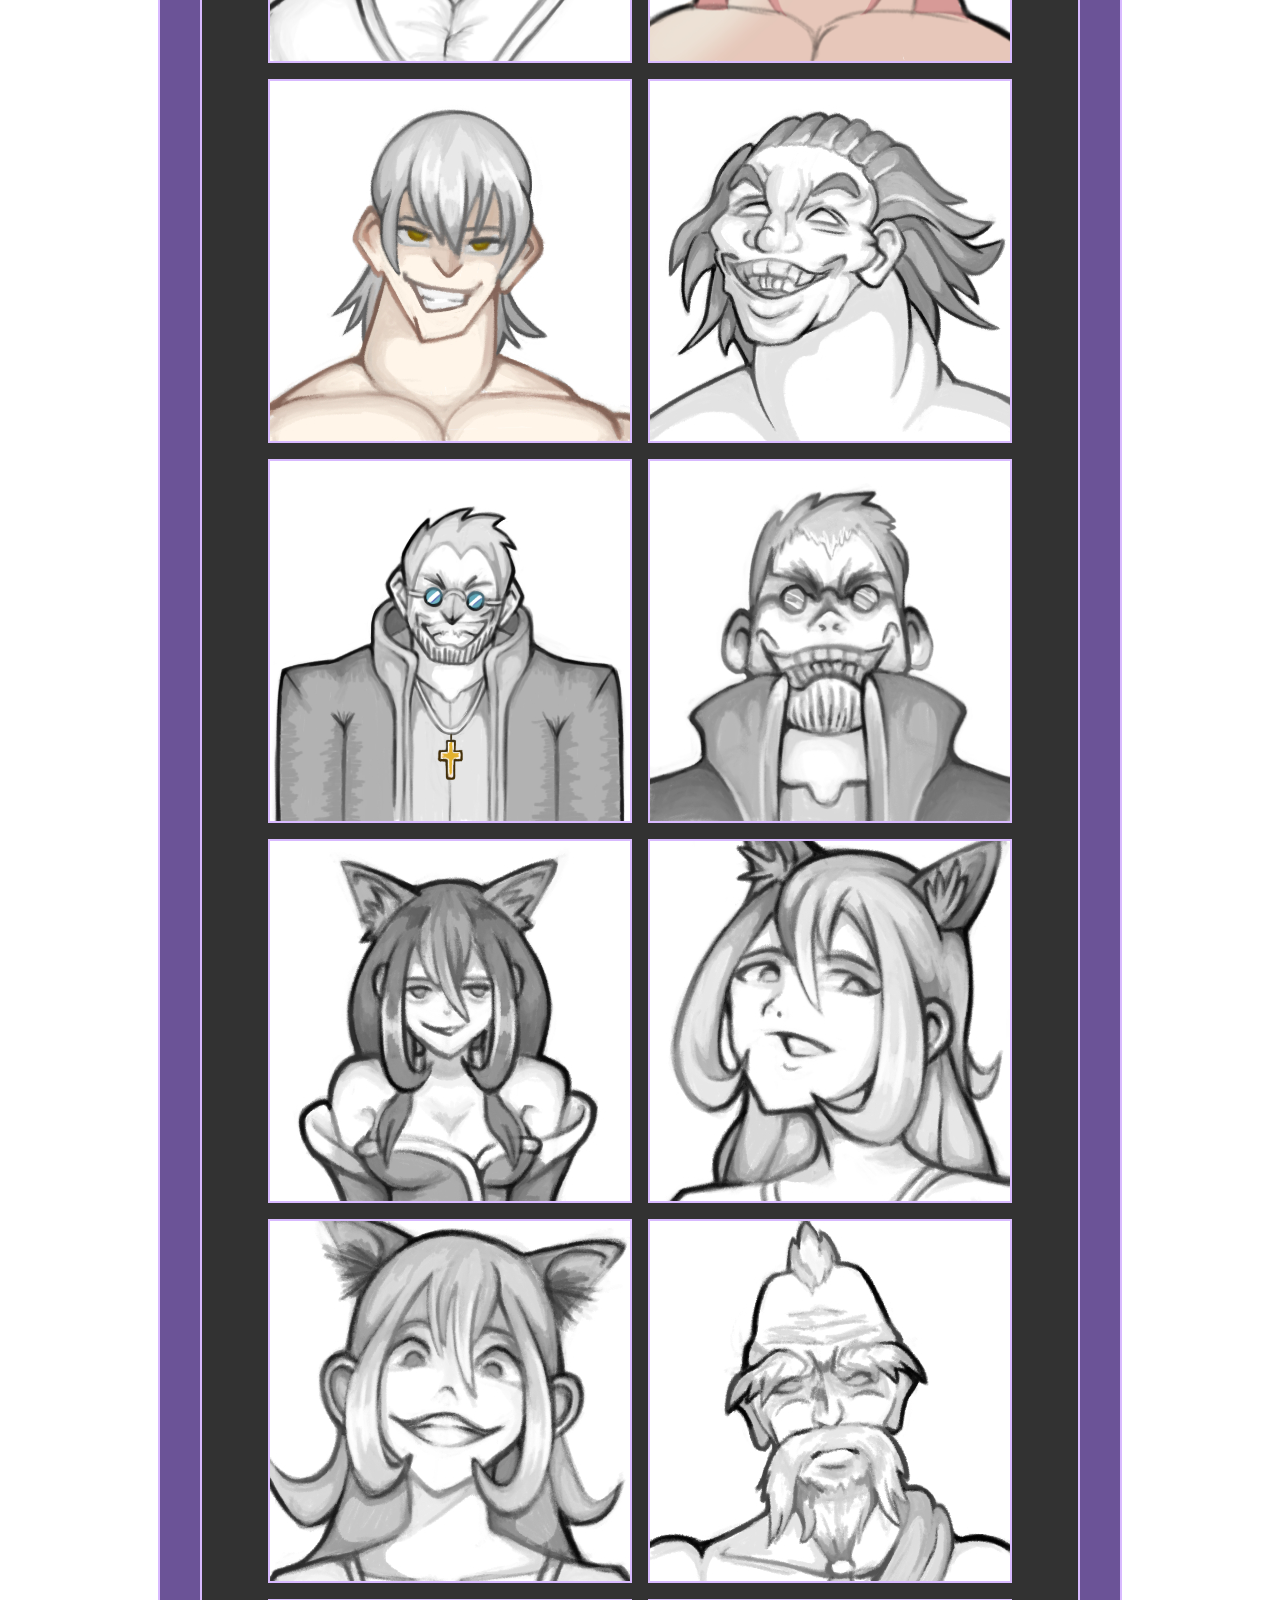
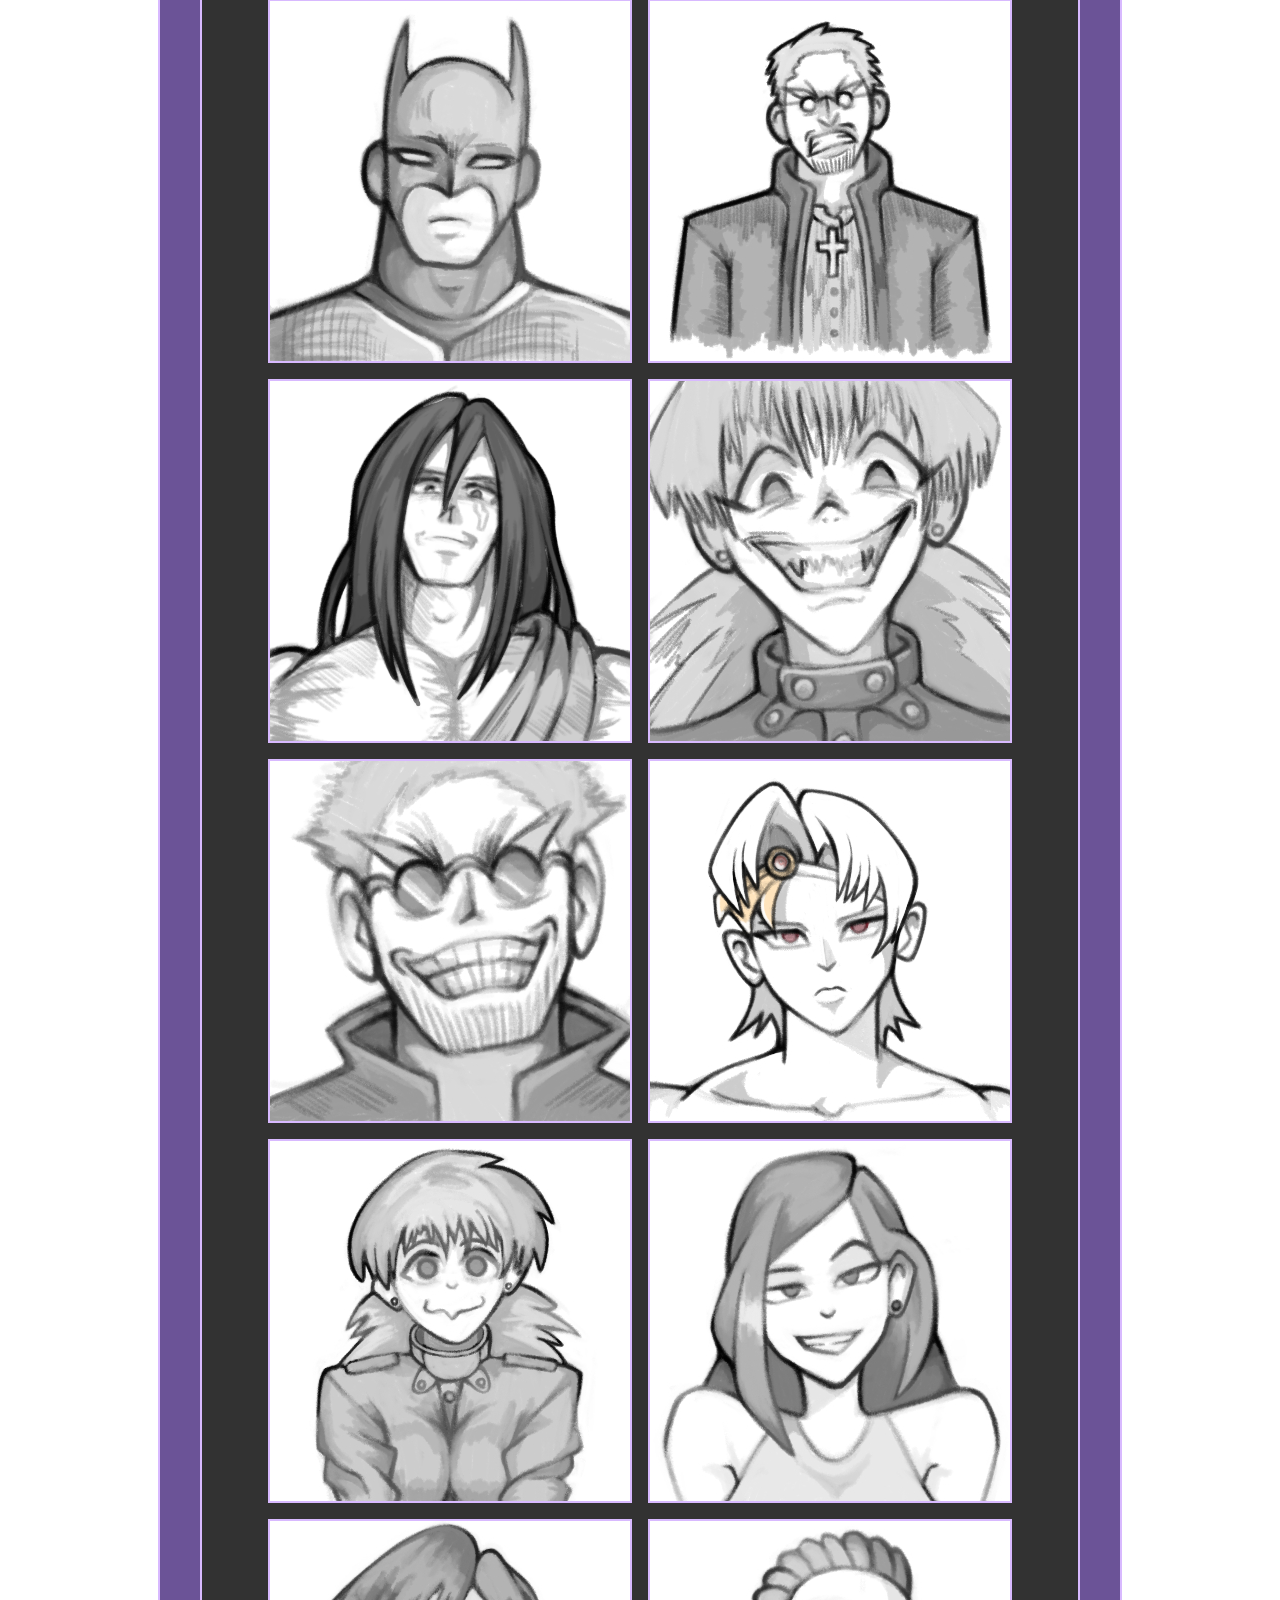
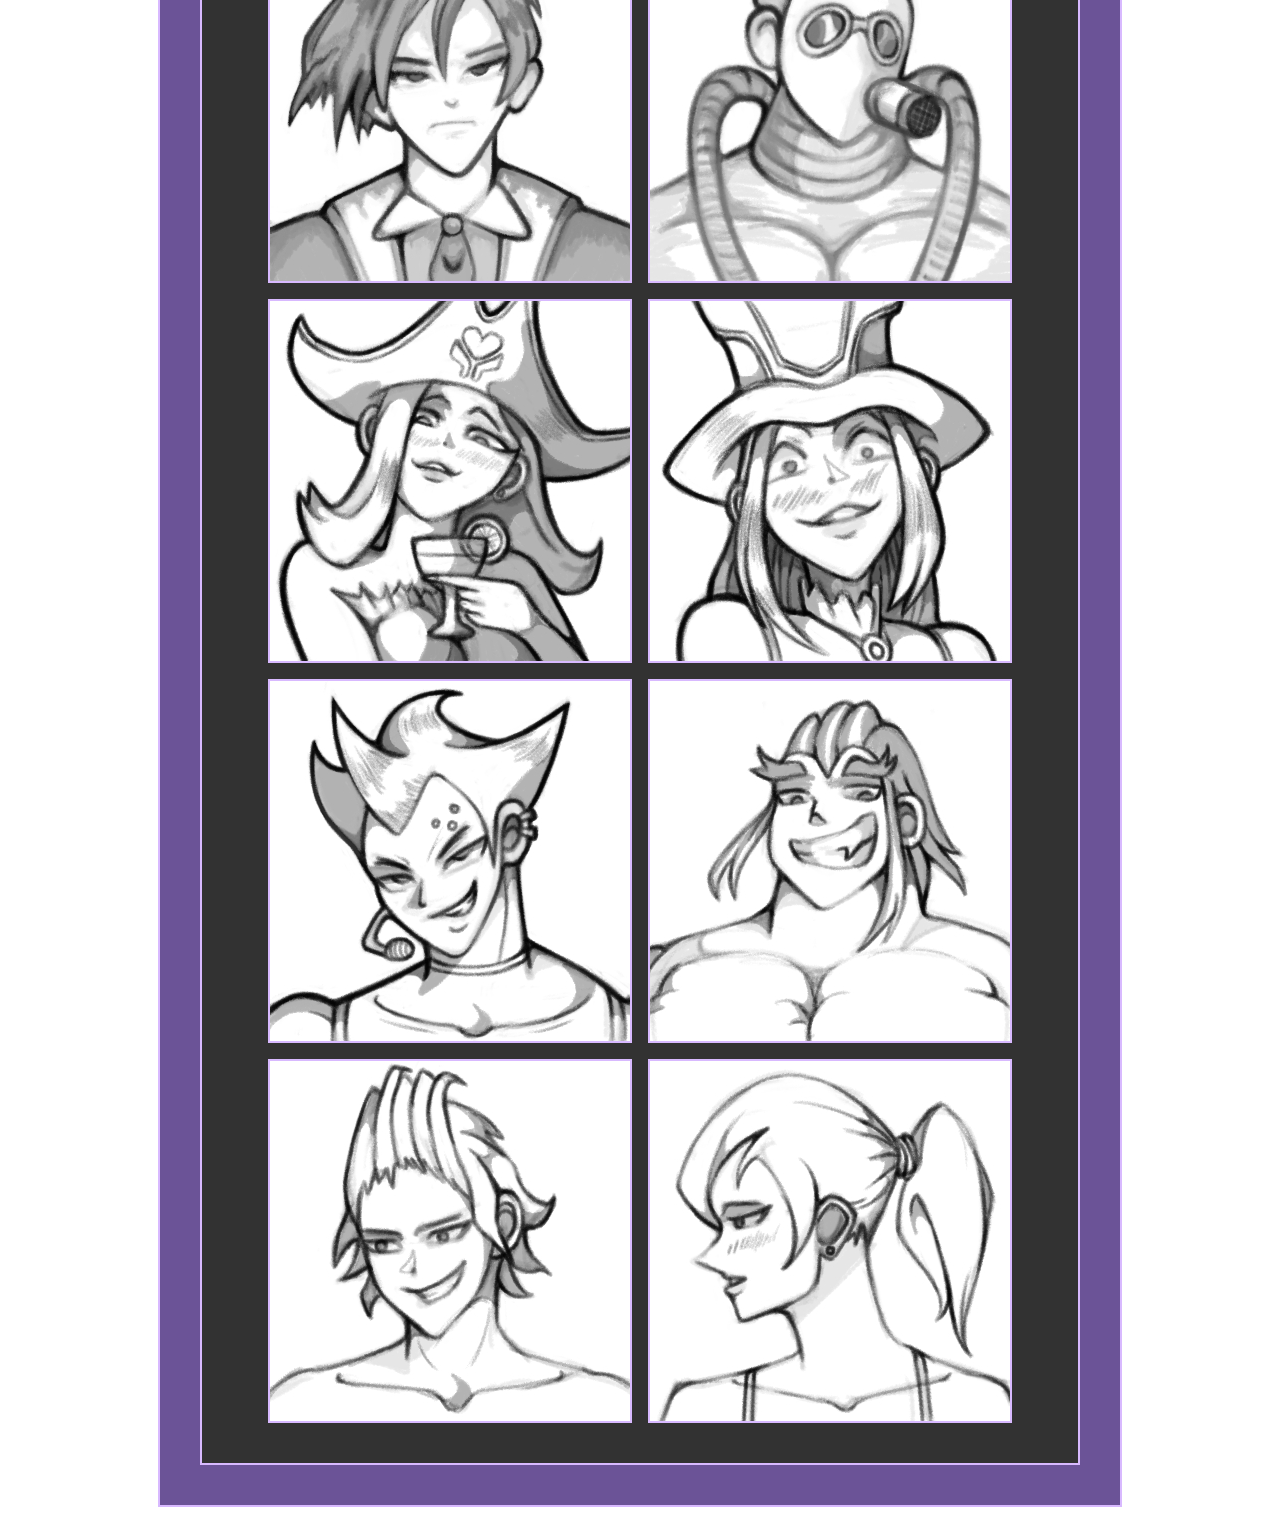
==== commit cfb0ccb2: "Up" ====
--- a/index.html
+++ b/index.html
@@ -21,6 +21,7 @@
                 <div class="description_title">My artworks and sketches!</div>
                 <br>
                     <div class="two_artwork_container" style="margin-left: auto; margin-right: auto; display: flex; flex-direction: row; width: 50rem; height: 30rem; gap: 1rem; justify-content: center;">
+                        <img src="resources/artworks/yasuo_sticker.jpg" class="artwork" style="width: auto; height: auto">
                         <img src="resources/artworks/winter_ahri_2.jpg" class="artwork" style="width: auto; height: auto">
                     </div>
                     <BR>
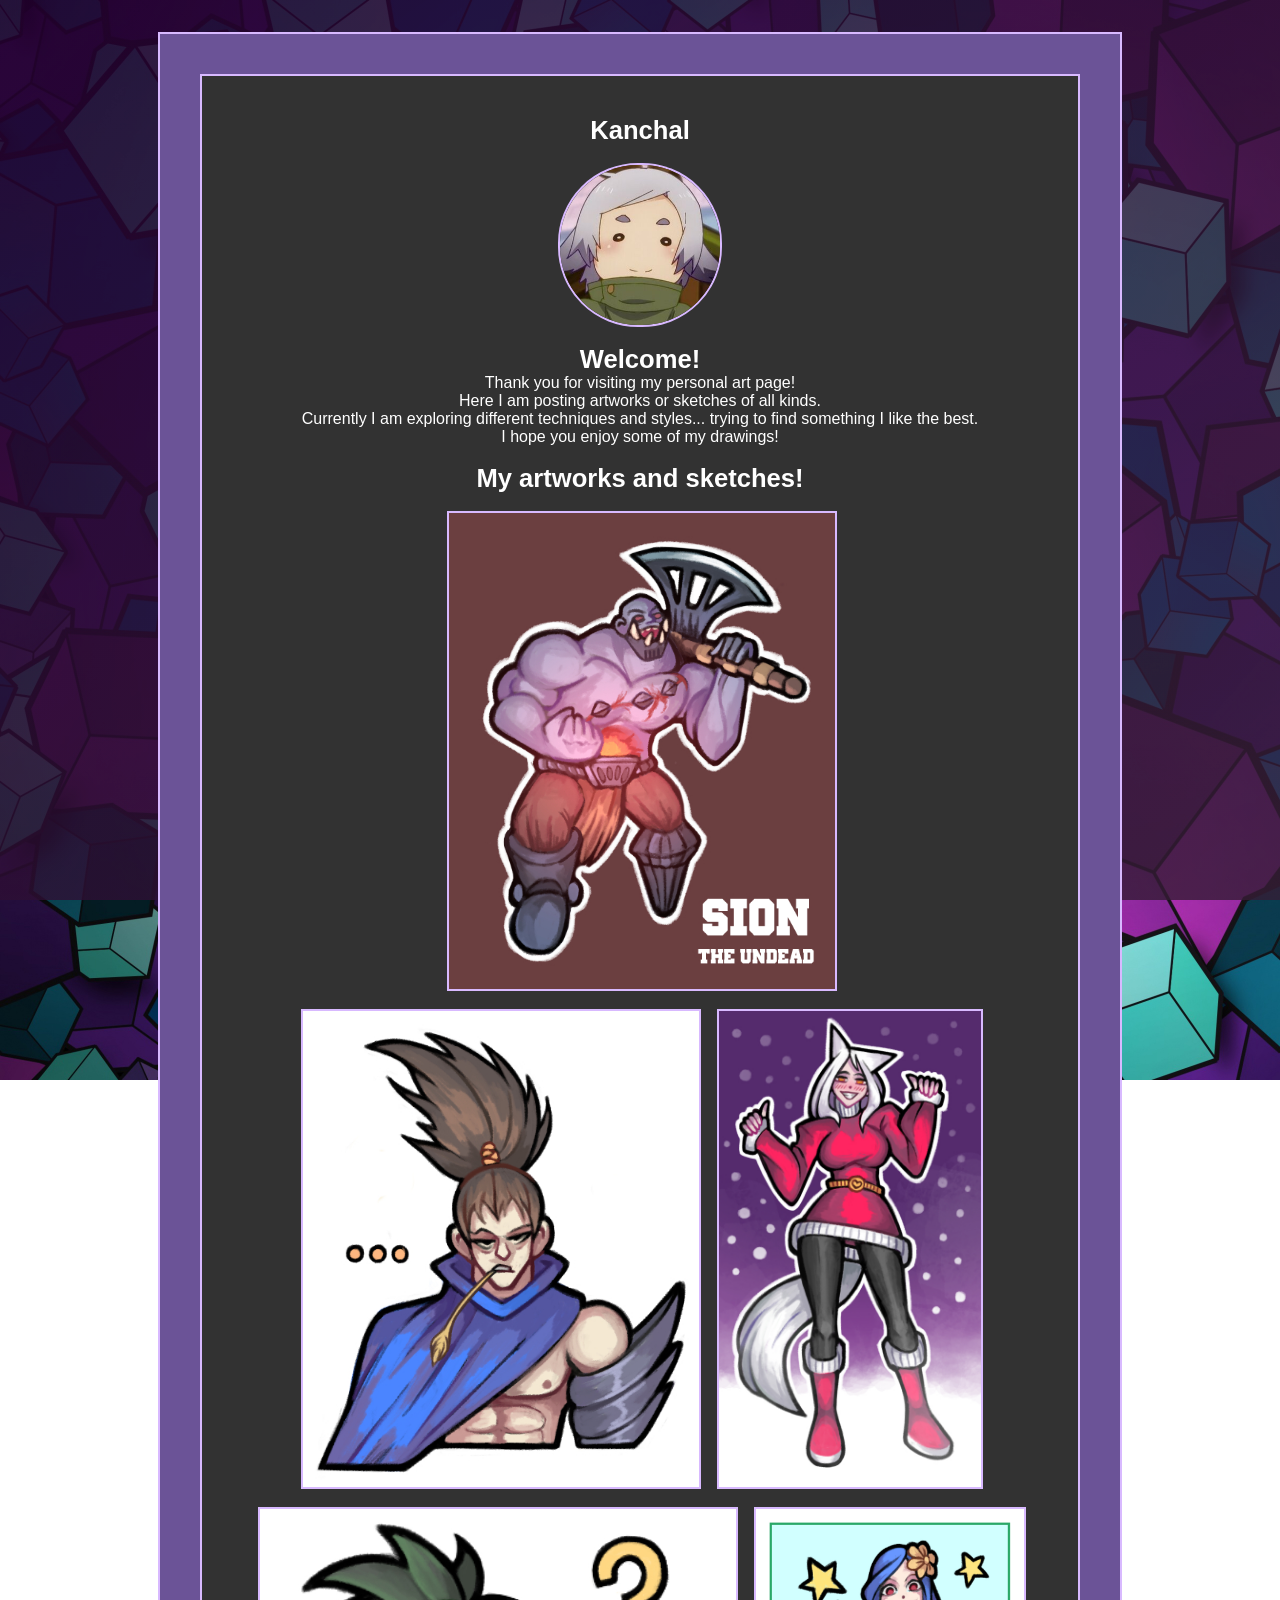
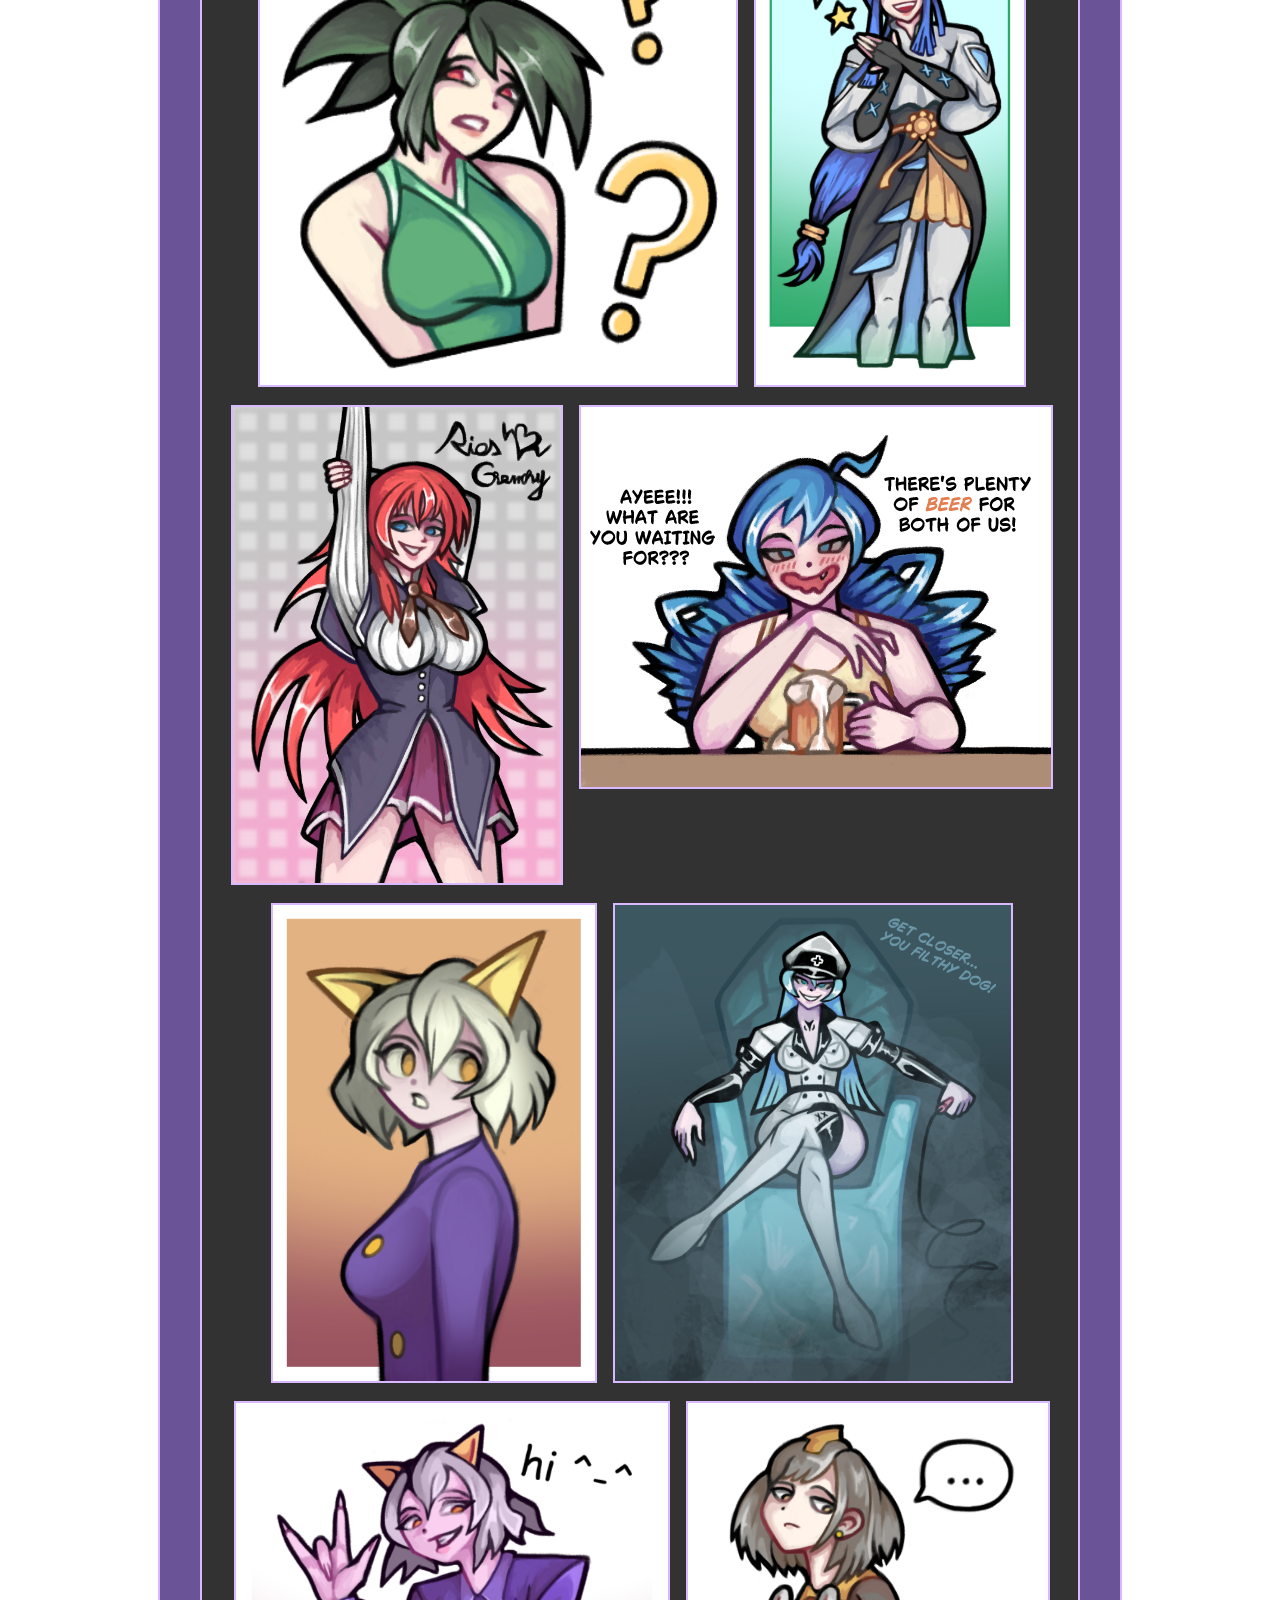
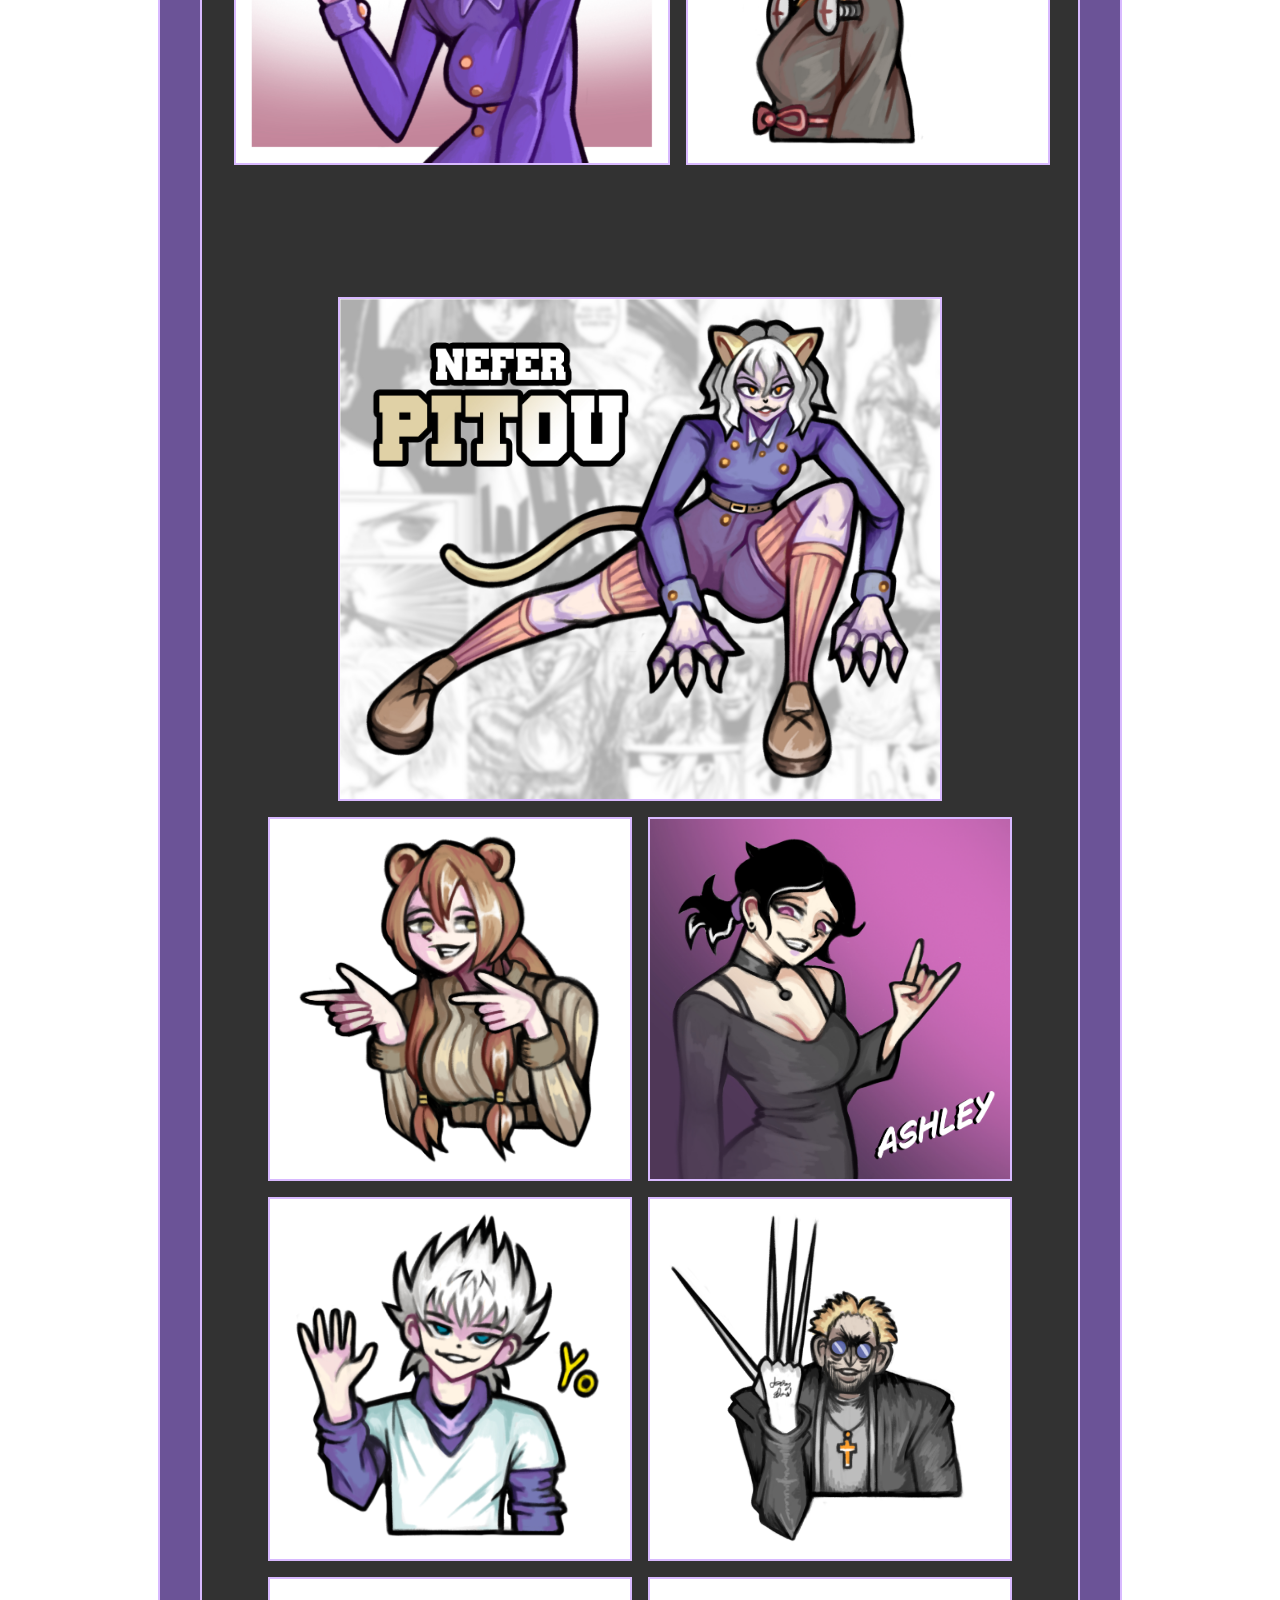
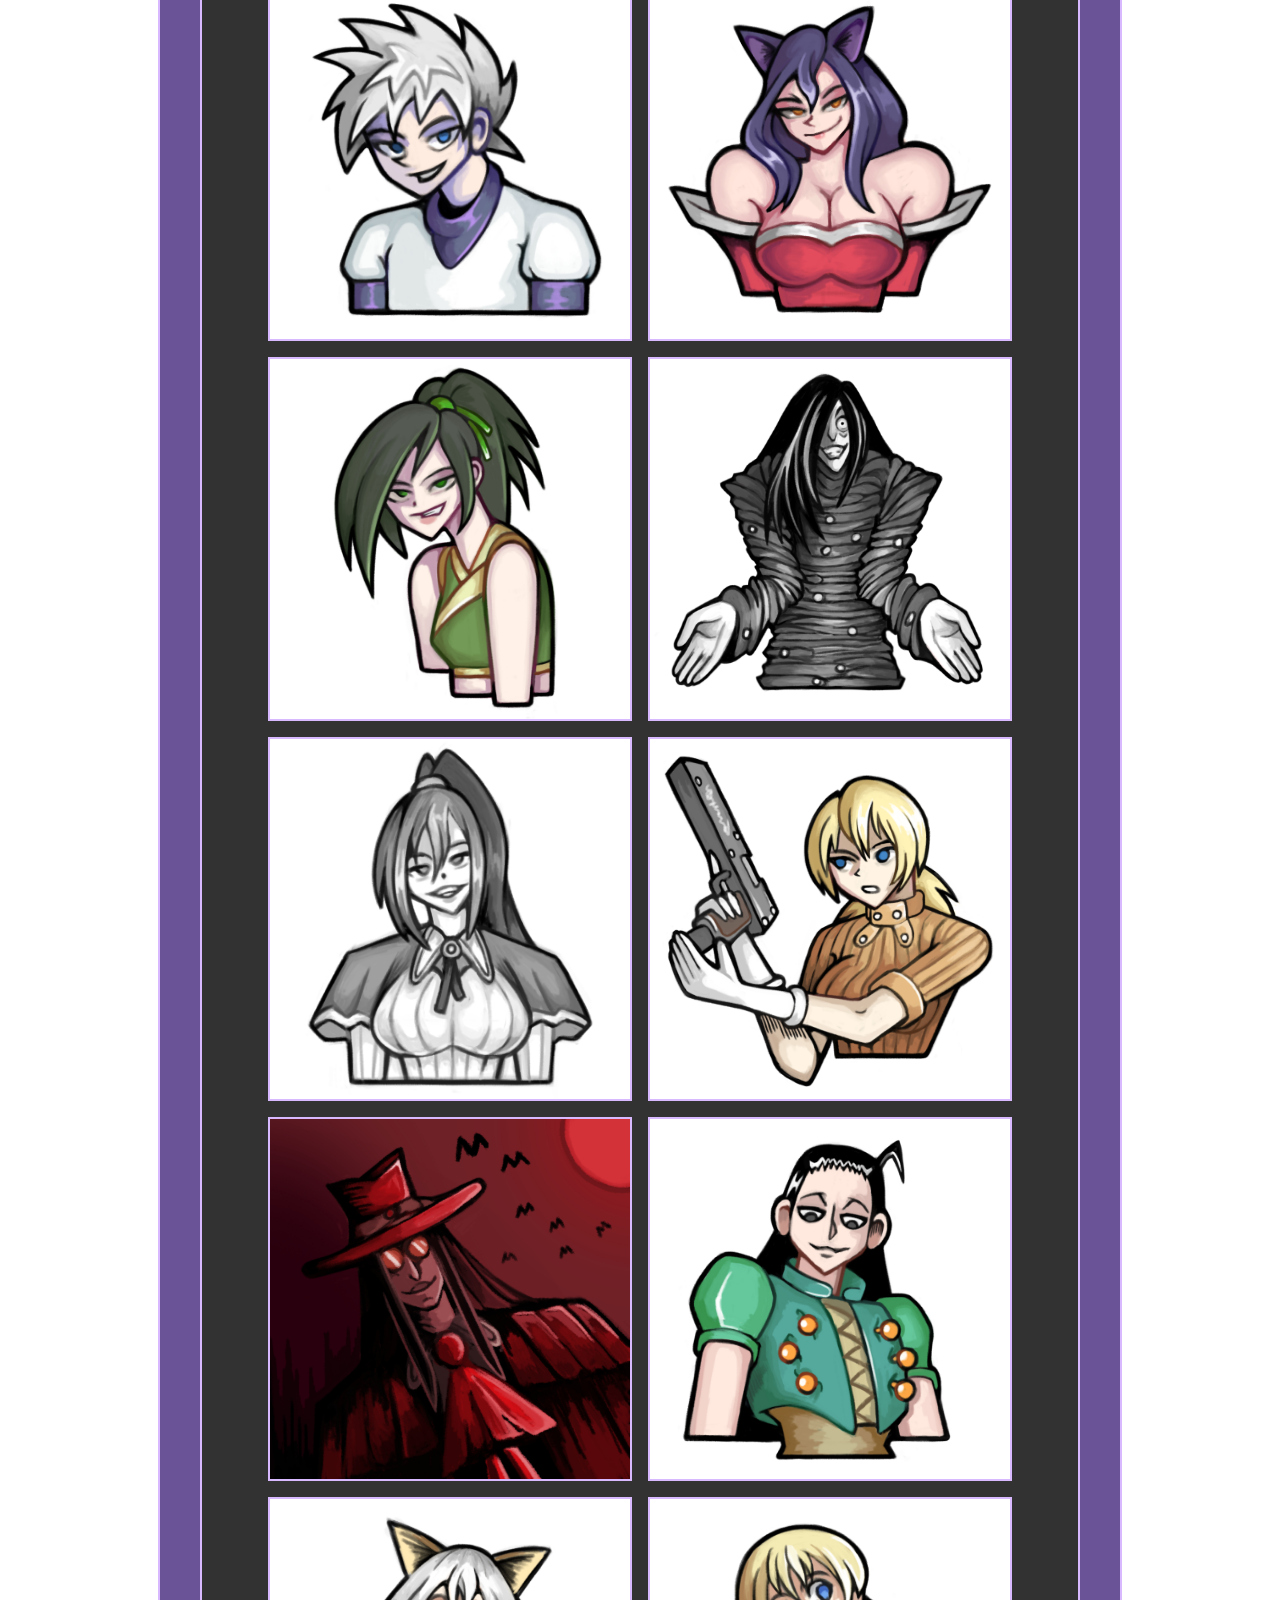
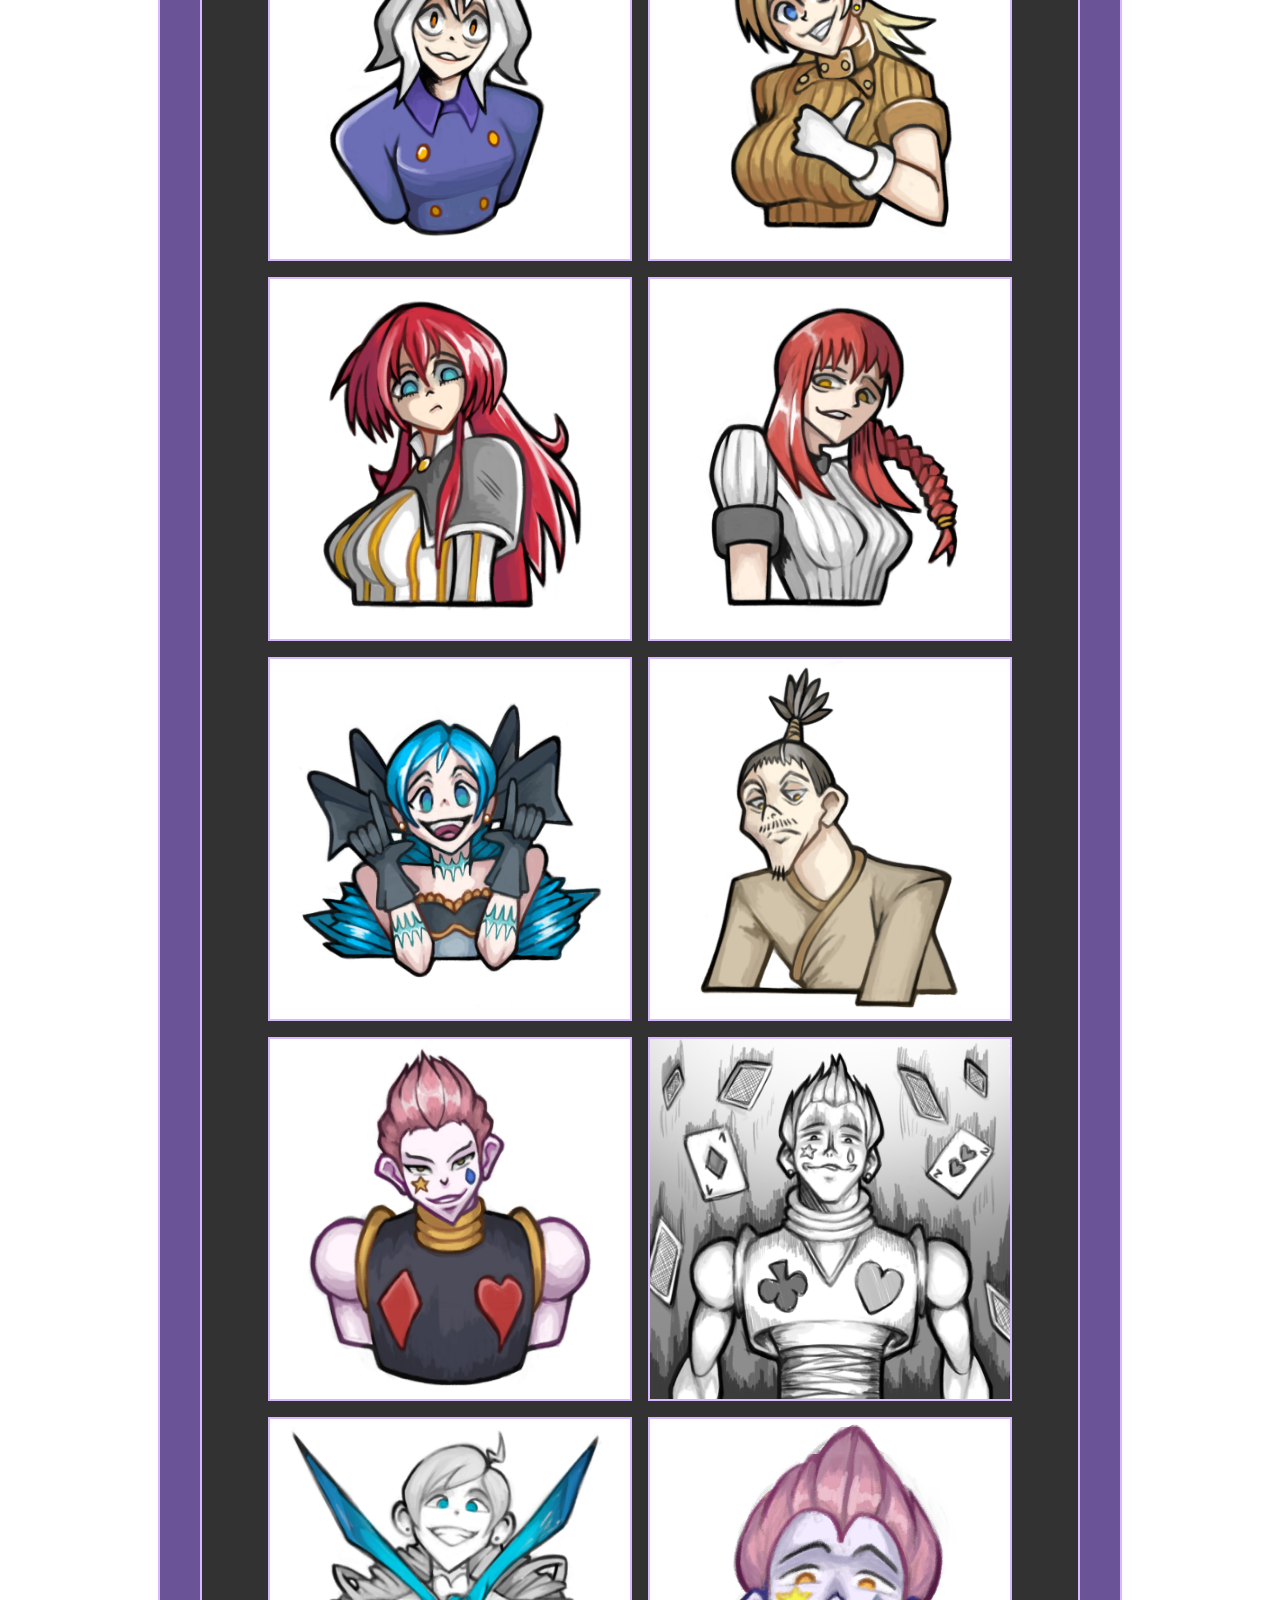
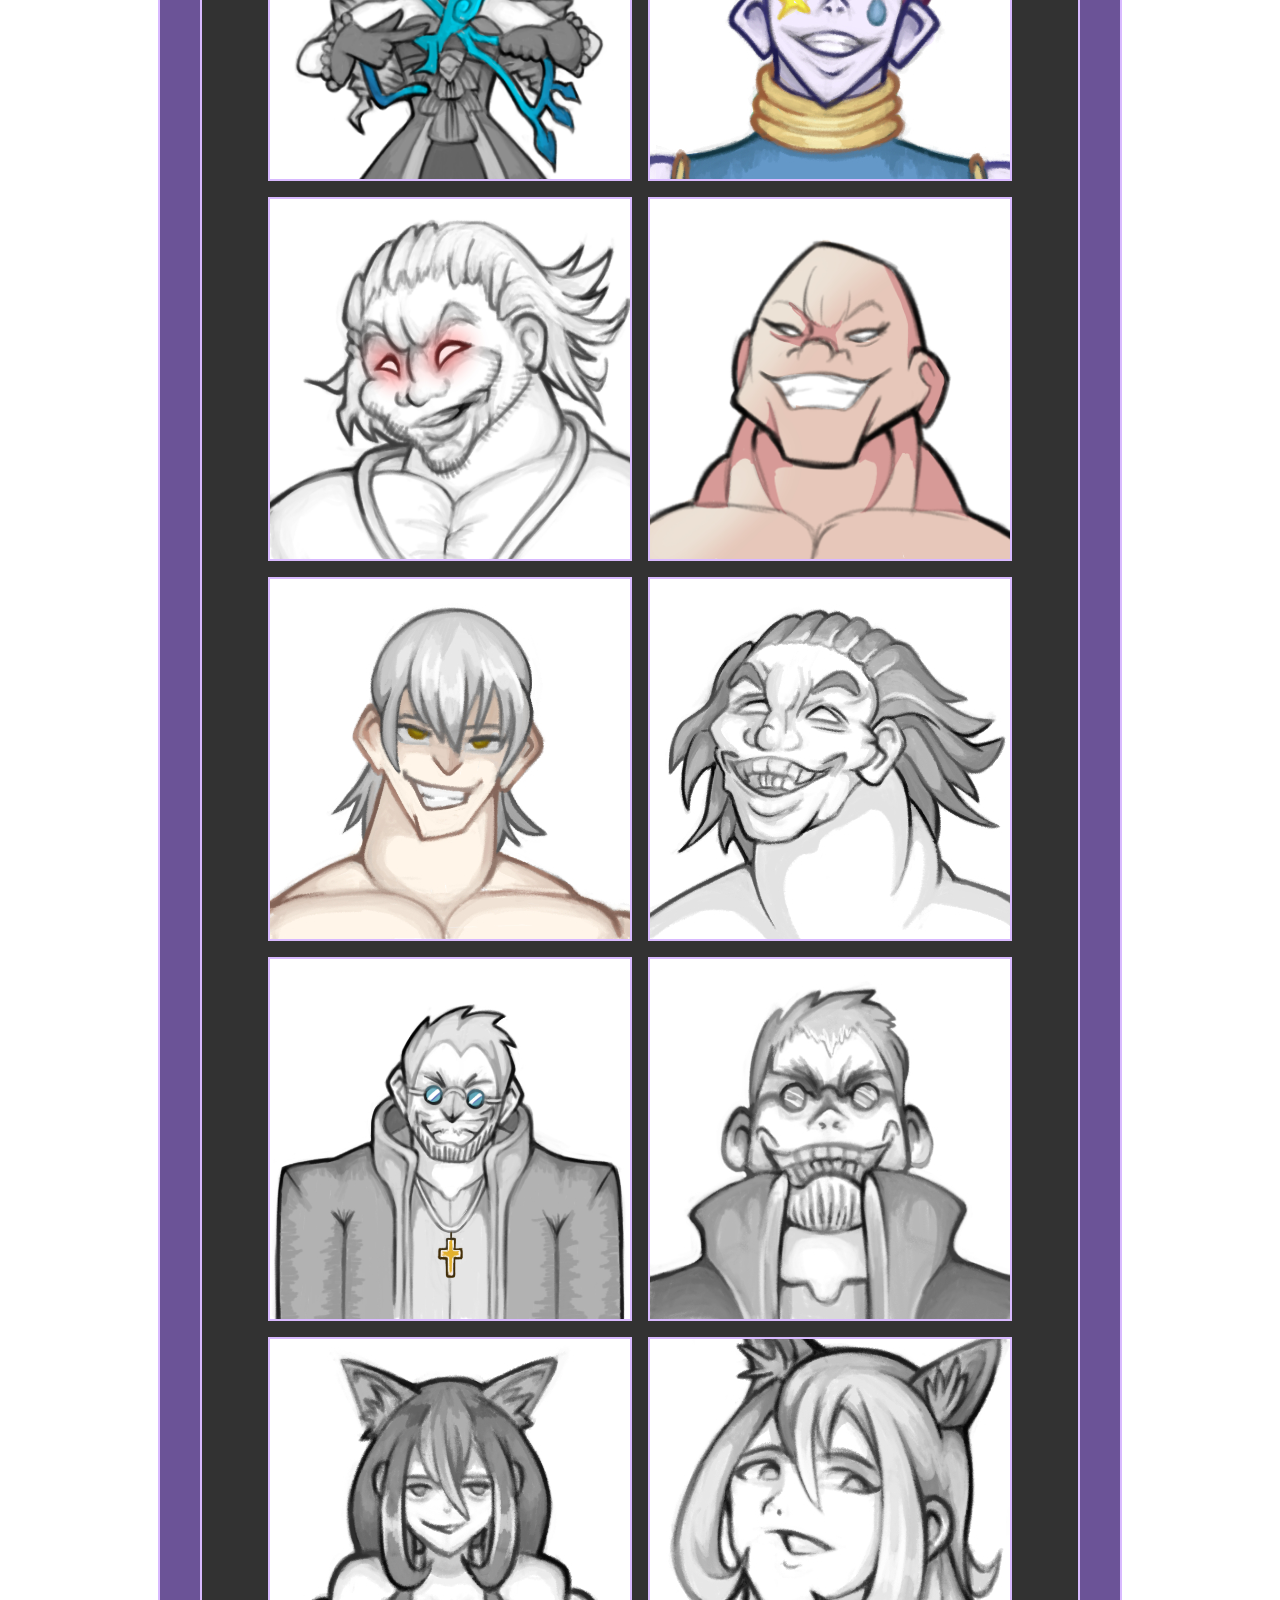
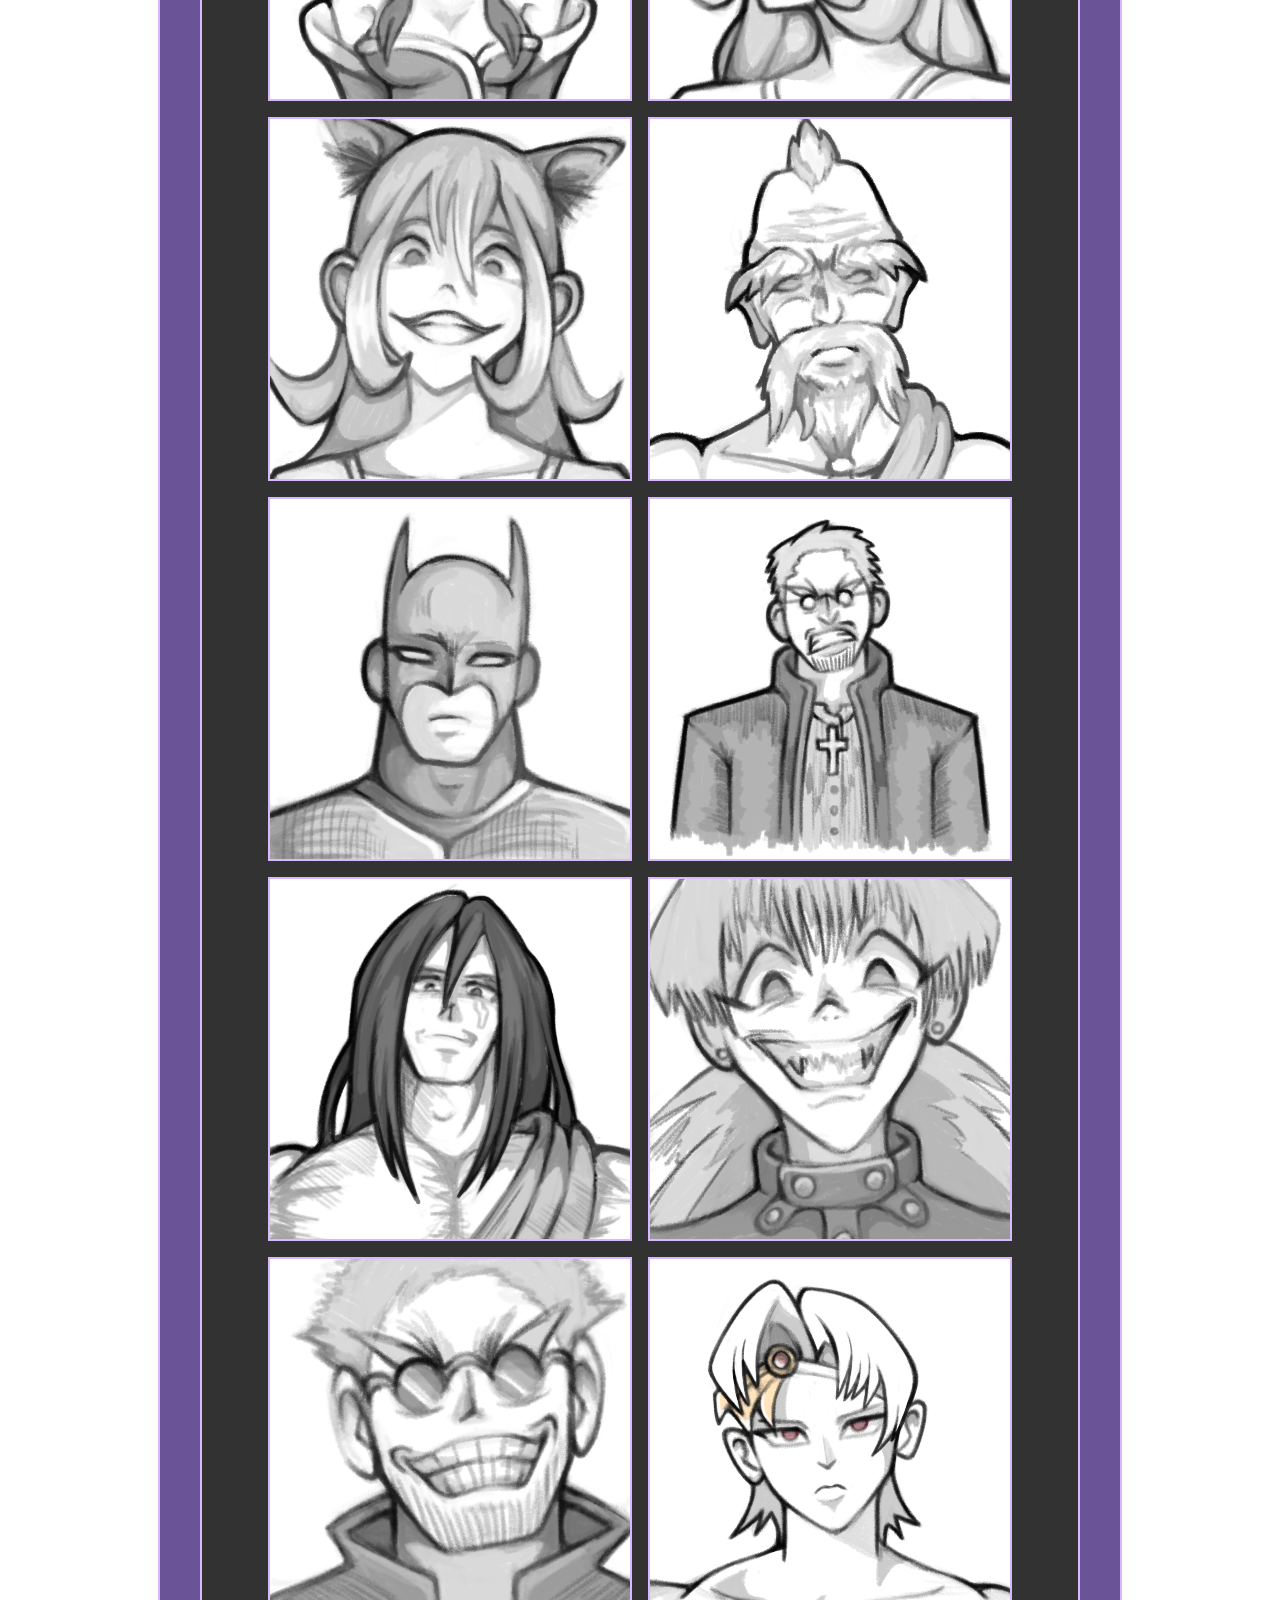
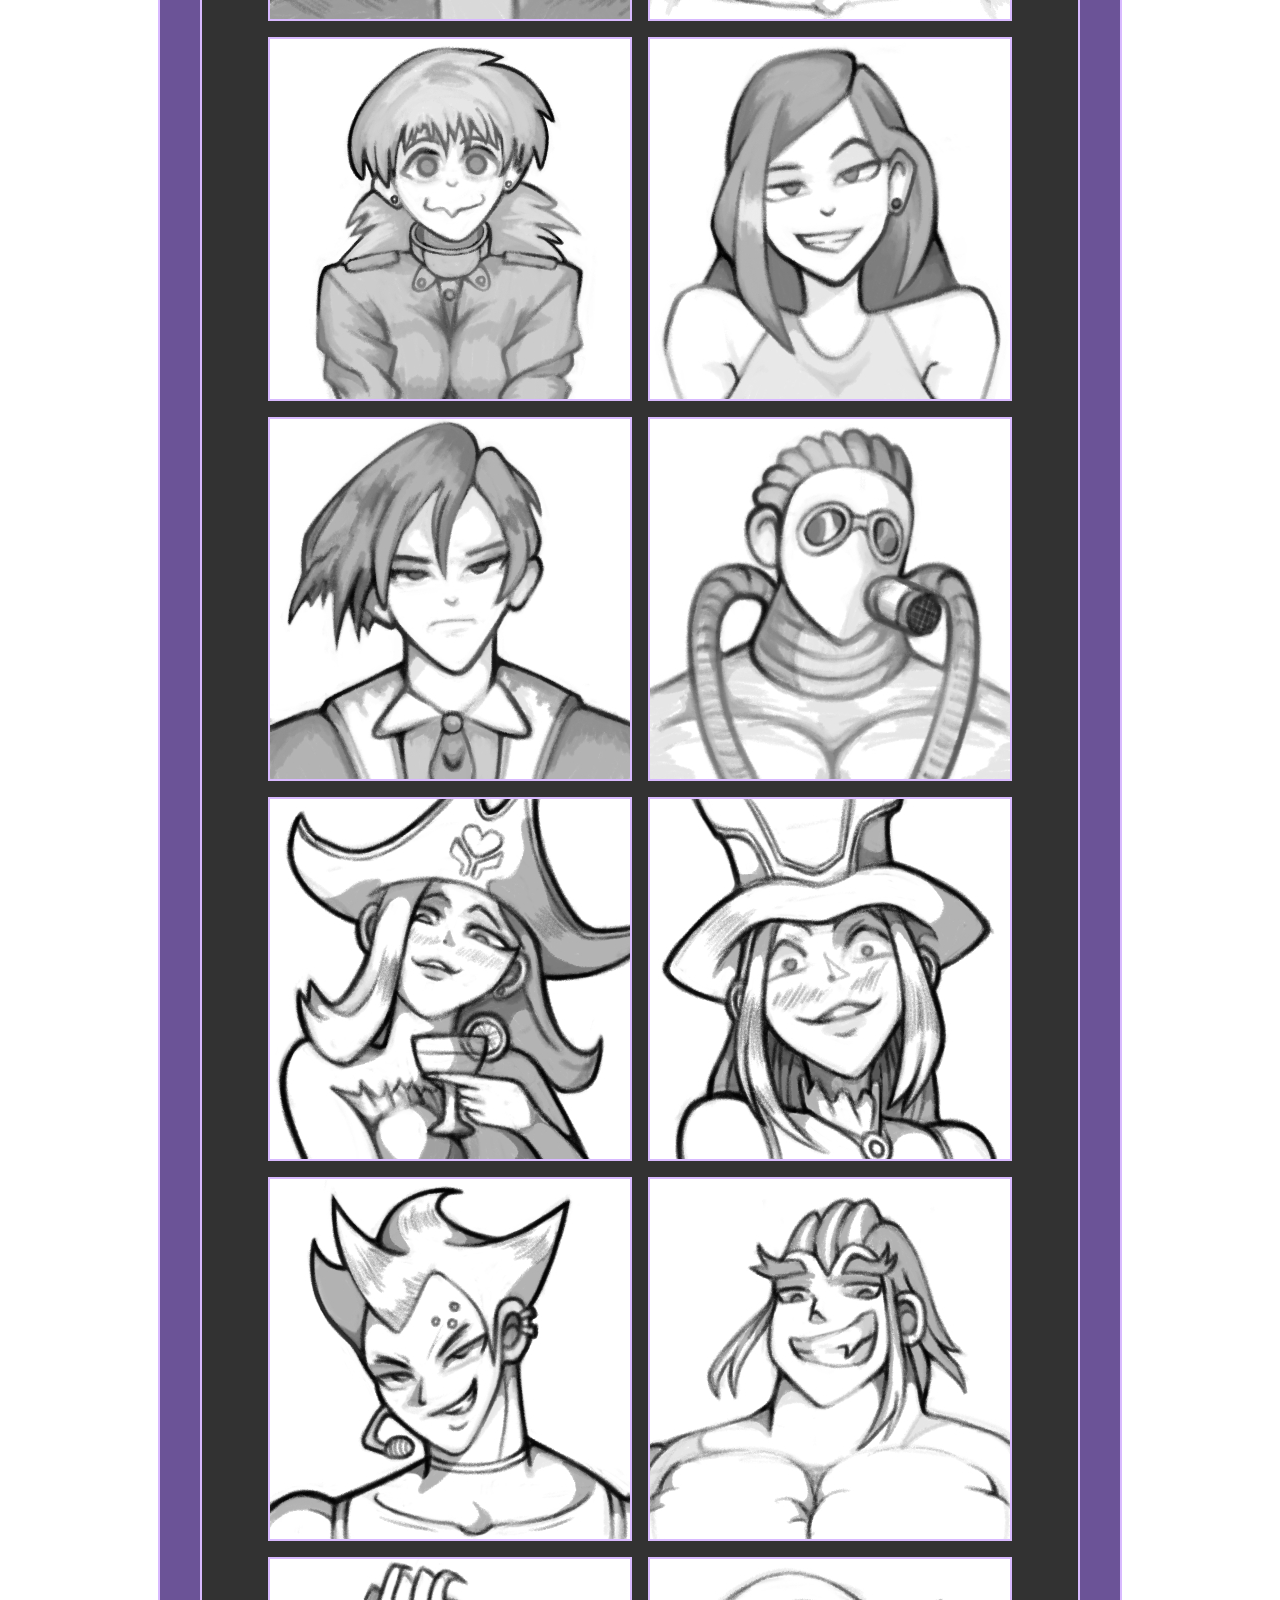
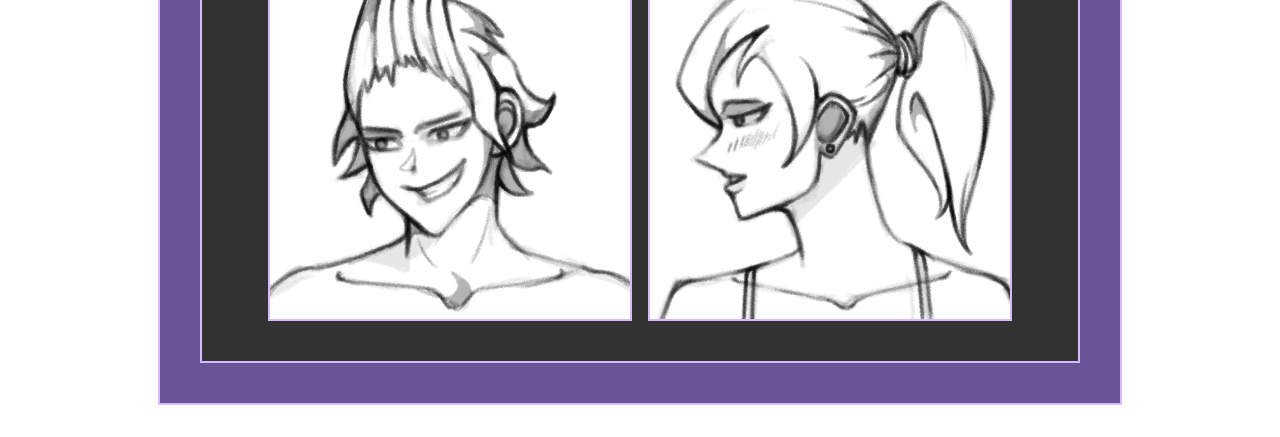
==== commit 535d2e1c: "u" ====
--- a/index.html
+++ b/index.html
@@ -20,6 +20,9 @@
                 <br>
                 <div class="description_title">My artworks and sketches!</div>
                 <br>
+                    <div class="two_artwork_container" style="margin-left: auto; margin-right: auto; display: flex; flex-direction: row; width: 50rem; height: 30rem; gap: 1rem; justify-content: center;">
+                        <img src="resources/artworks/angry_sion.jpg" class="artwork" style="width: auto; height: auto">                    </div>
+                    <BR>
                     <div class="two_artwork_container" style="margin-left: auto; margin-right: auto; display: flex; flex-direction: row; width: 50rem; height: 30rem; gap: 1rem; justify-content: center;">
                         <img src="resources/artworks/yasuo_sticker.jpg" class="artwork" style="width: auto; height: auto">
                         <img src="resources/artworks/winter_ahri_2.jpg" class="artwork" style="width: auto; height: auto">
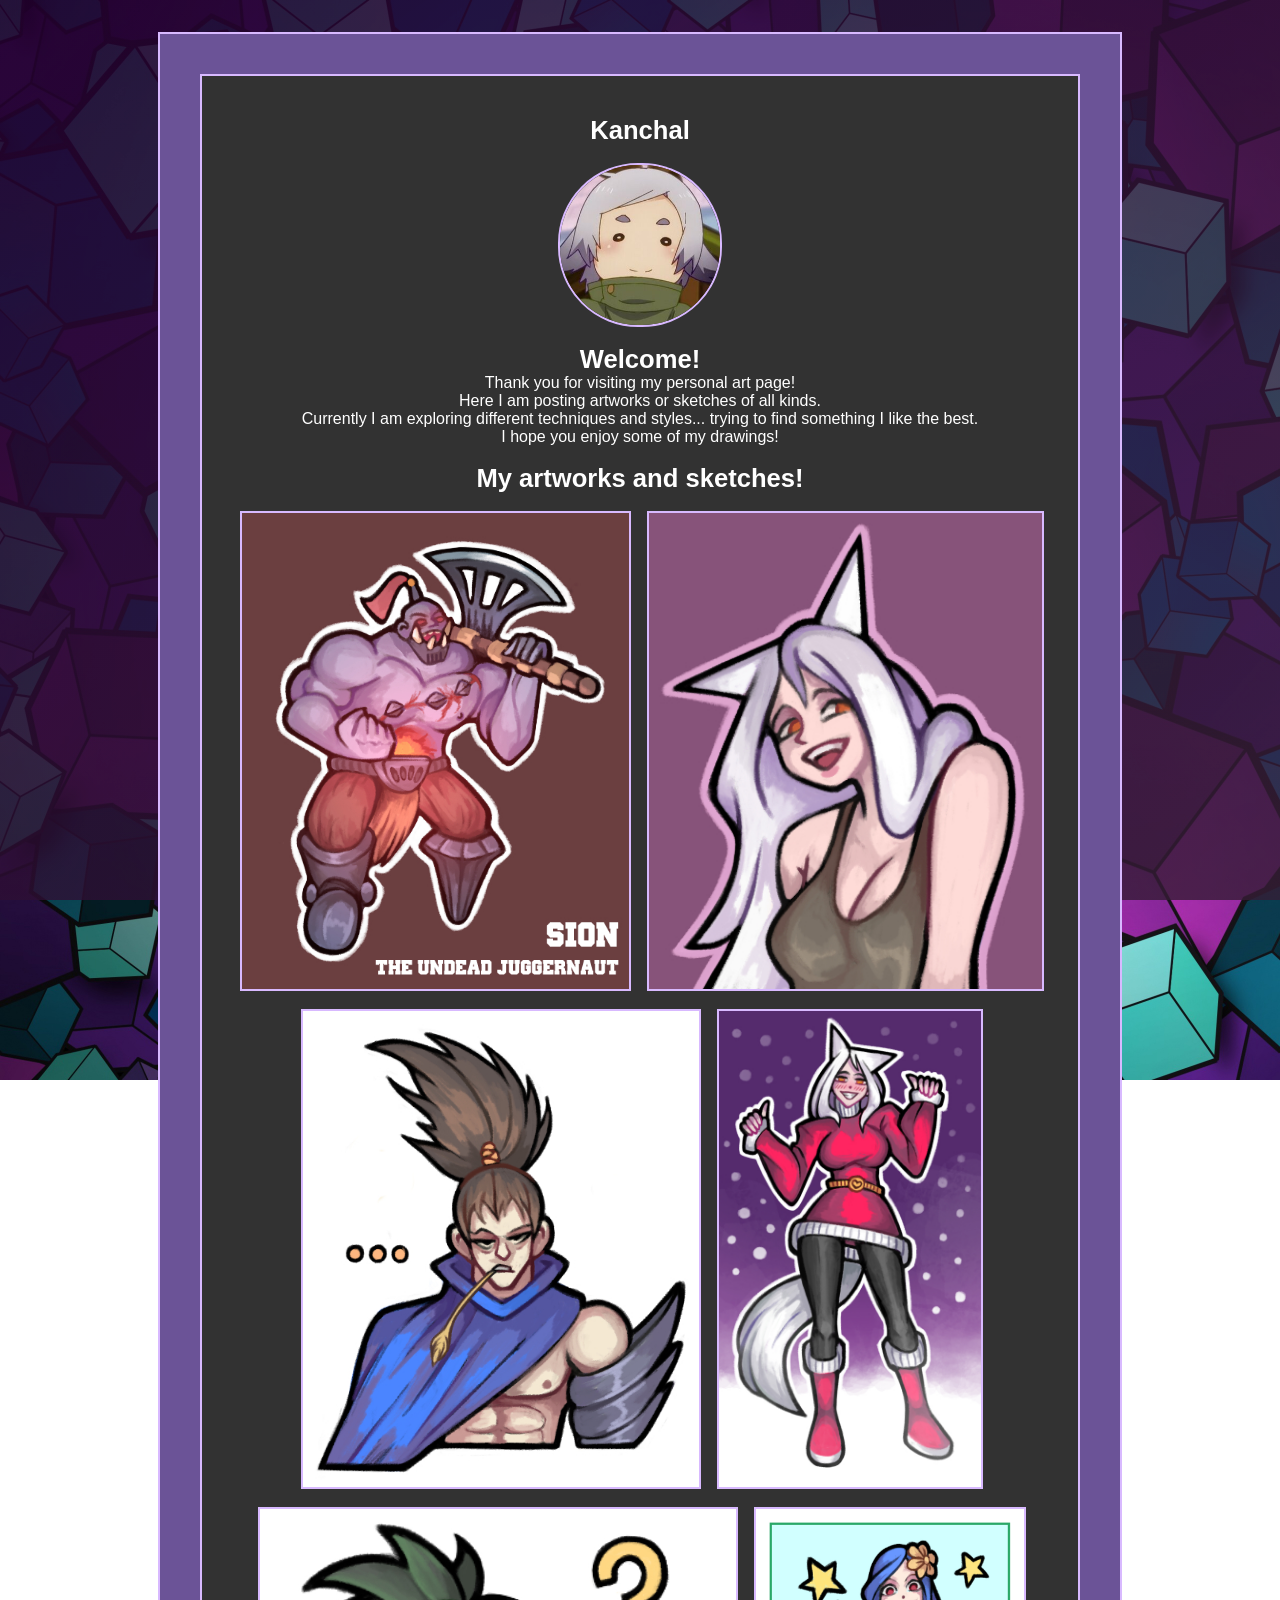
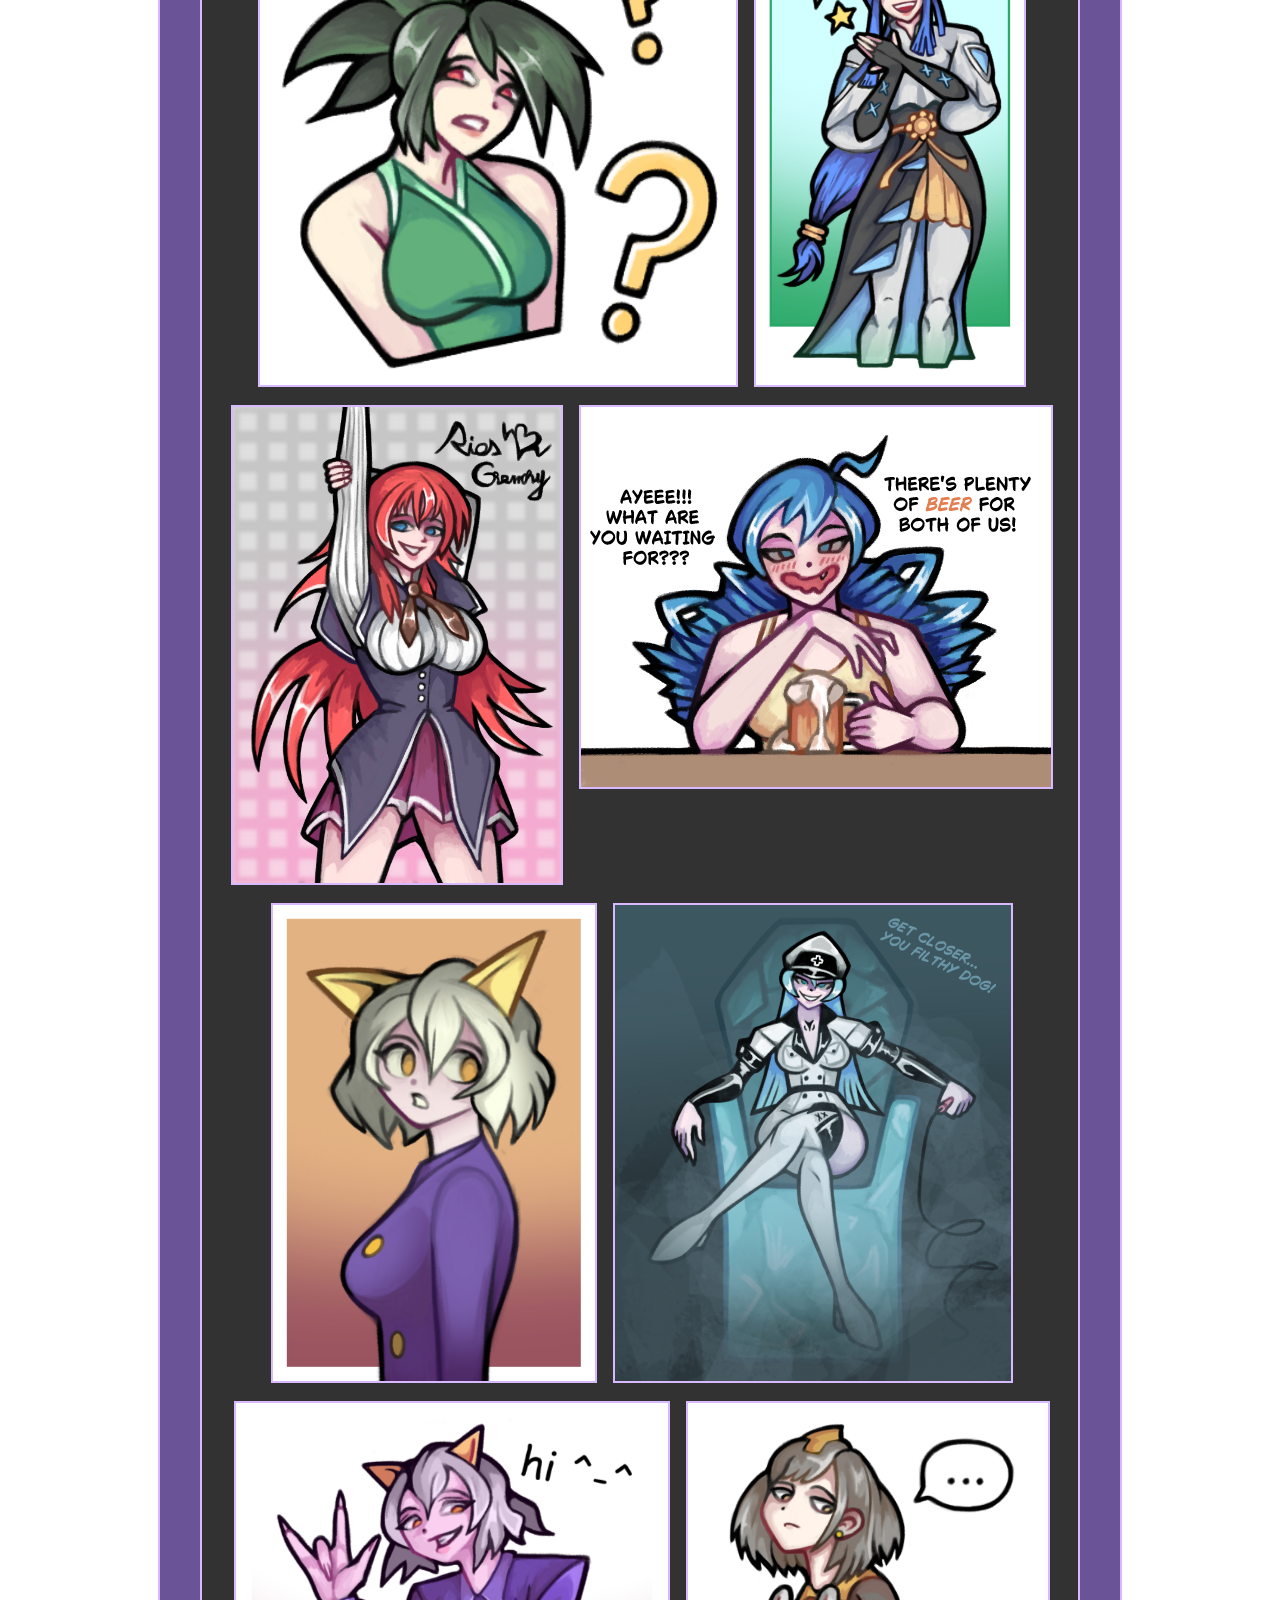
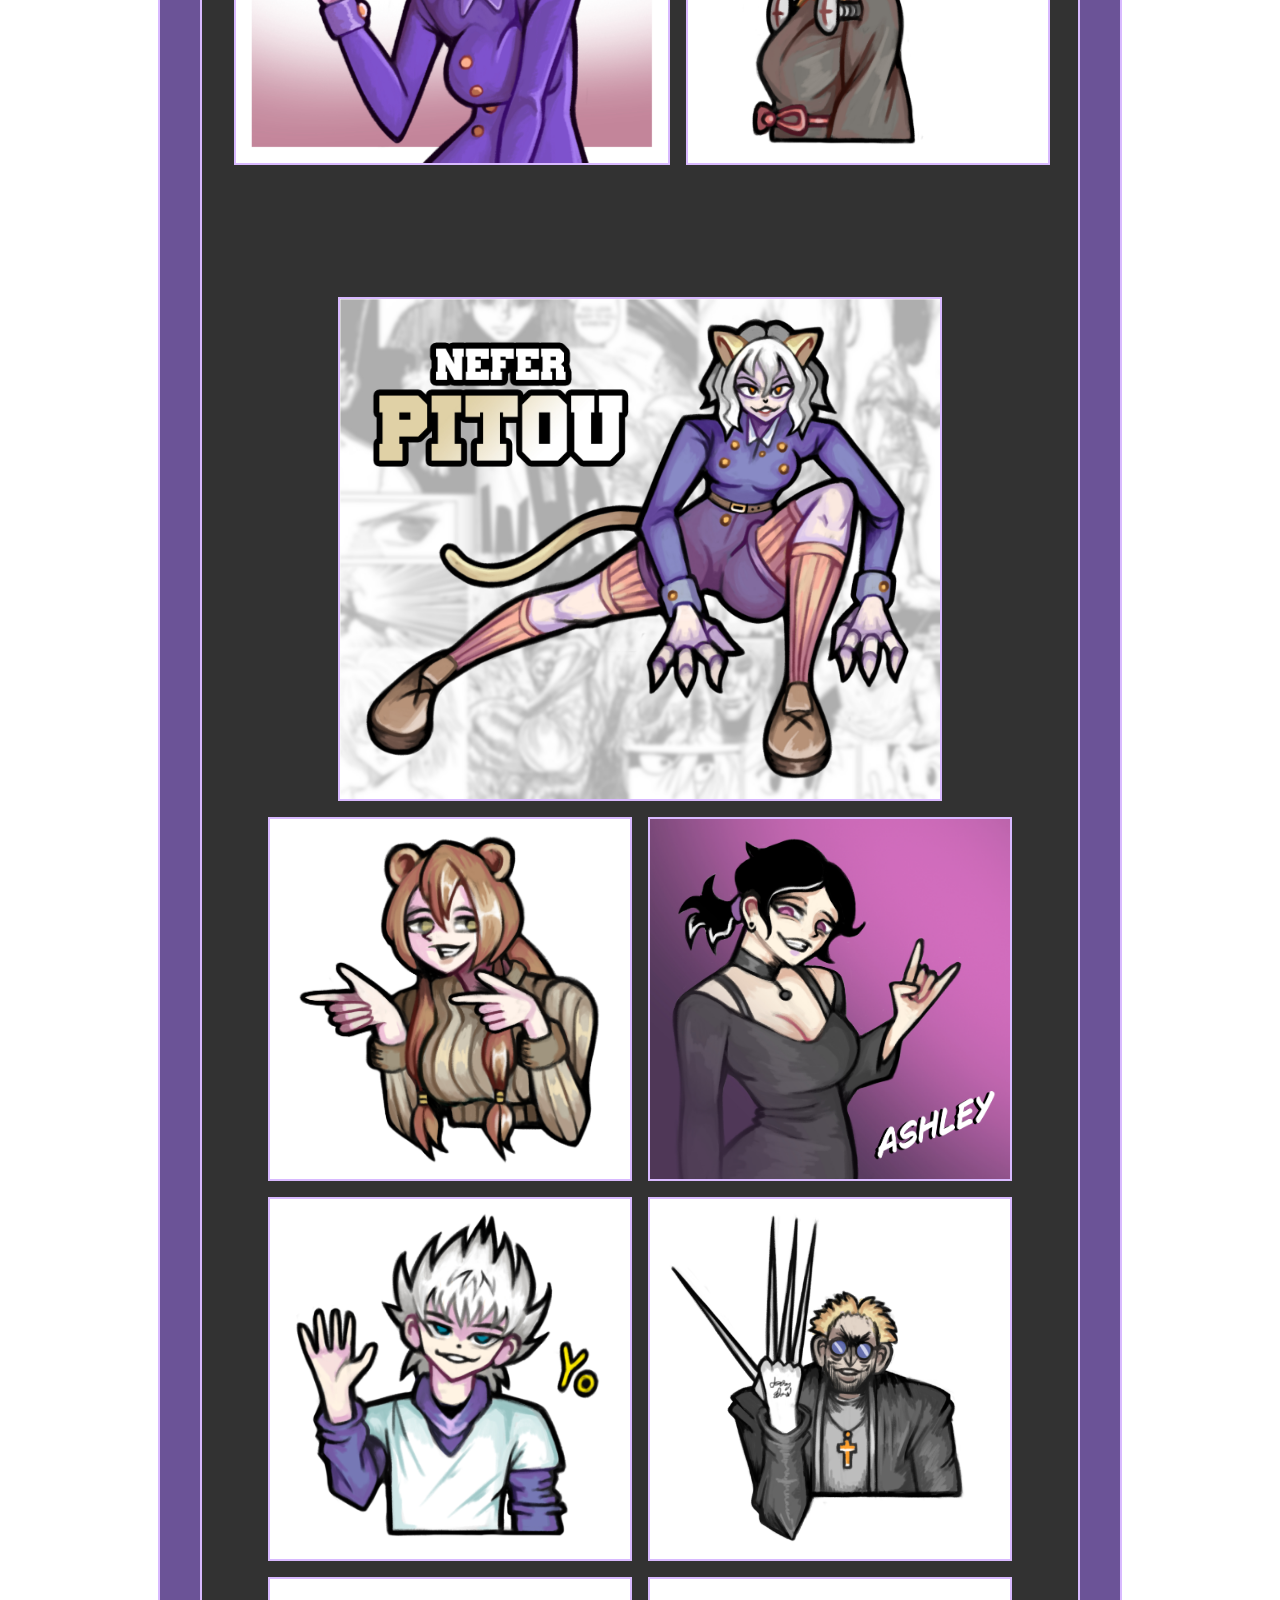
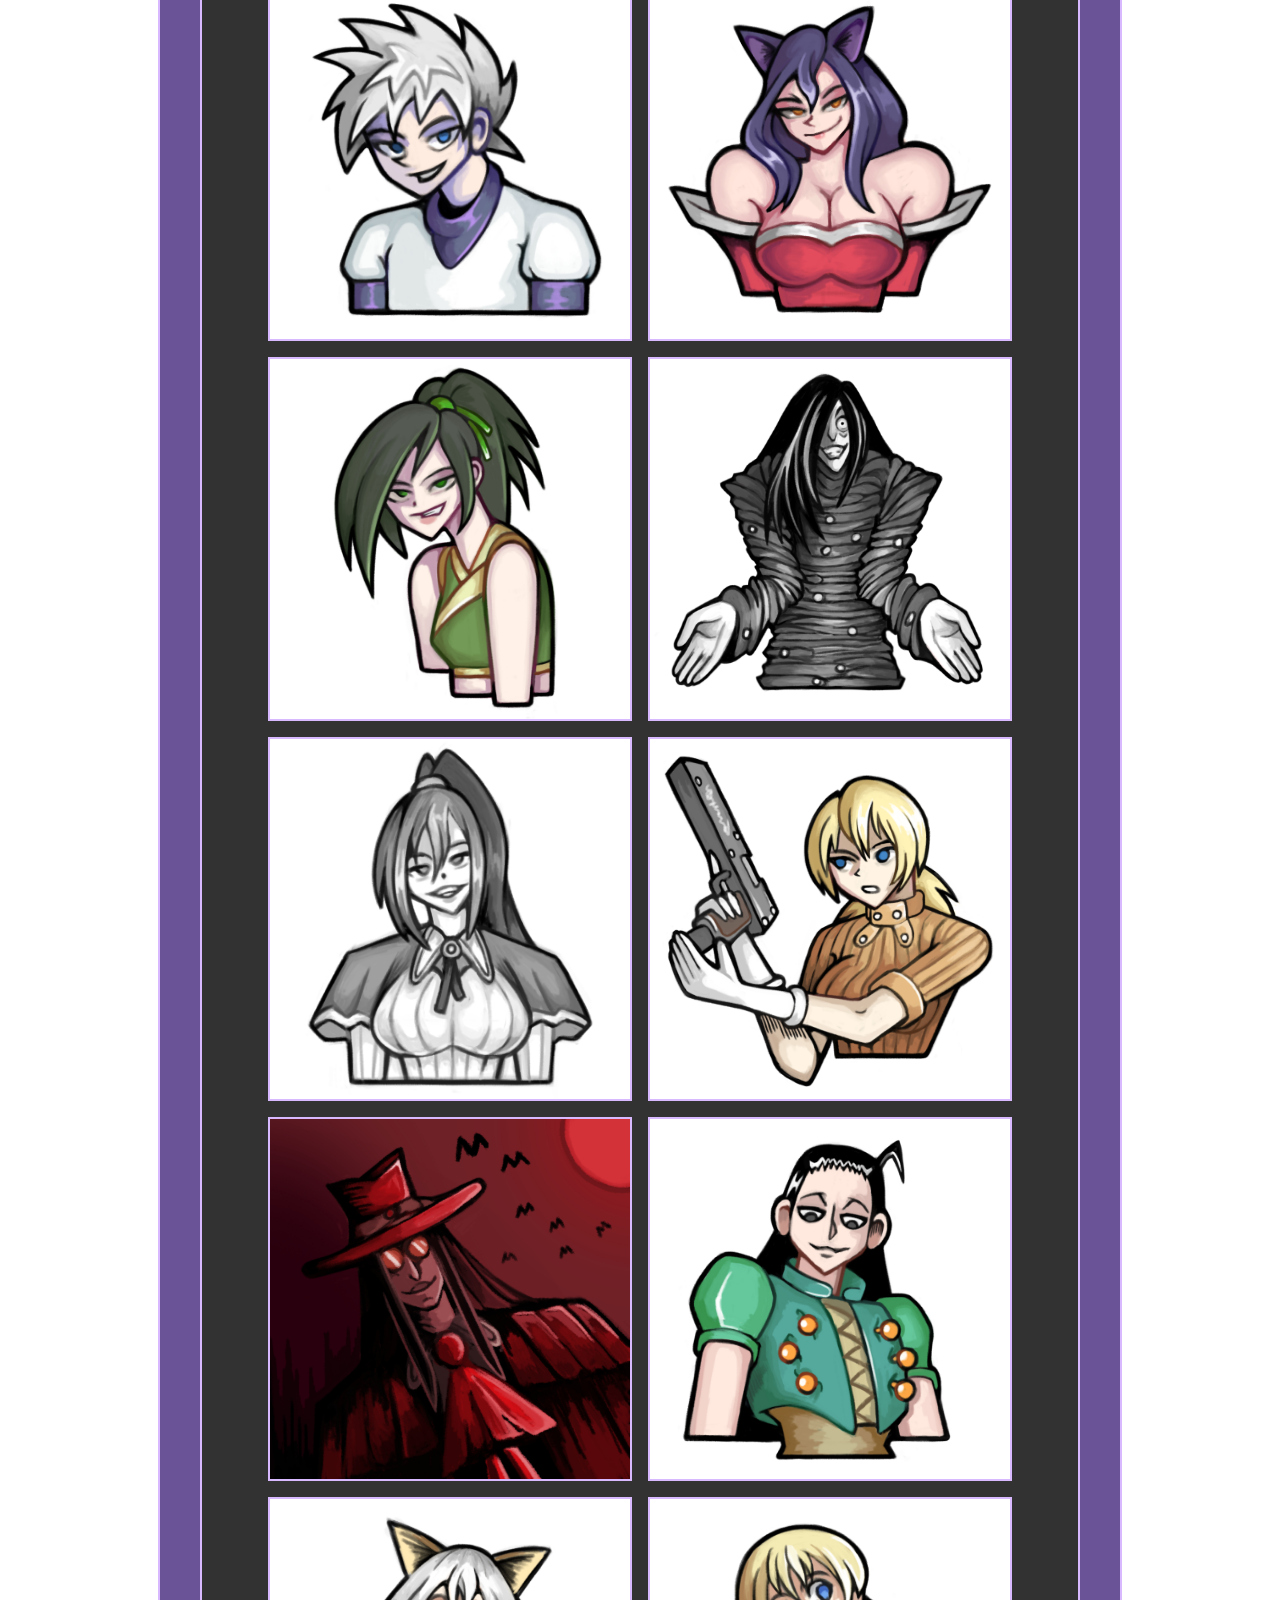
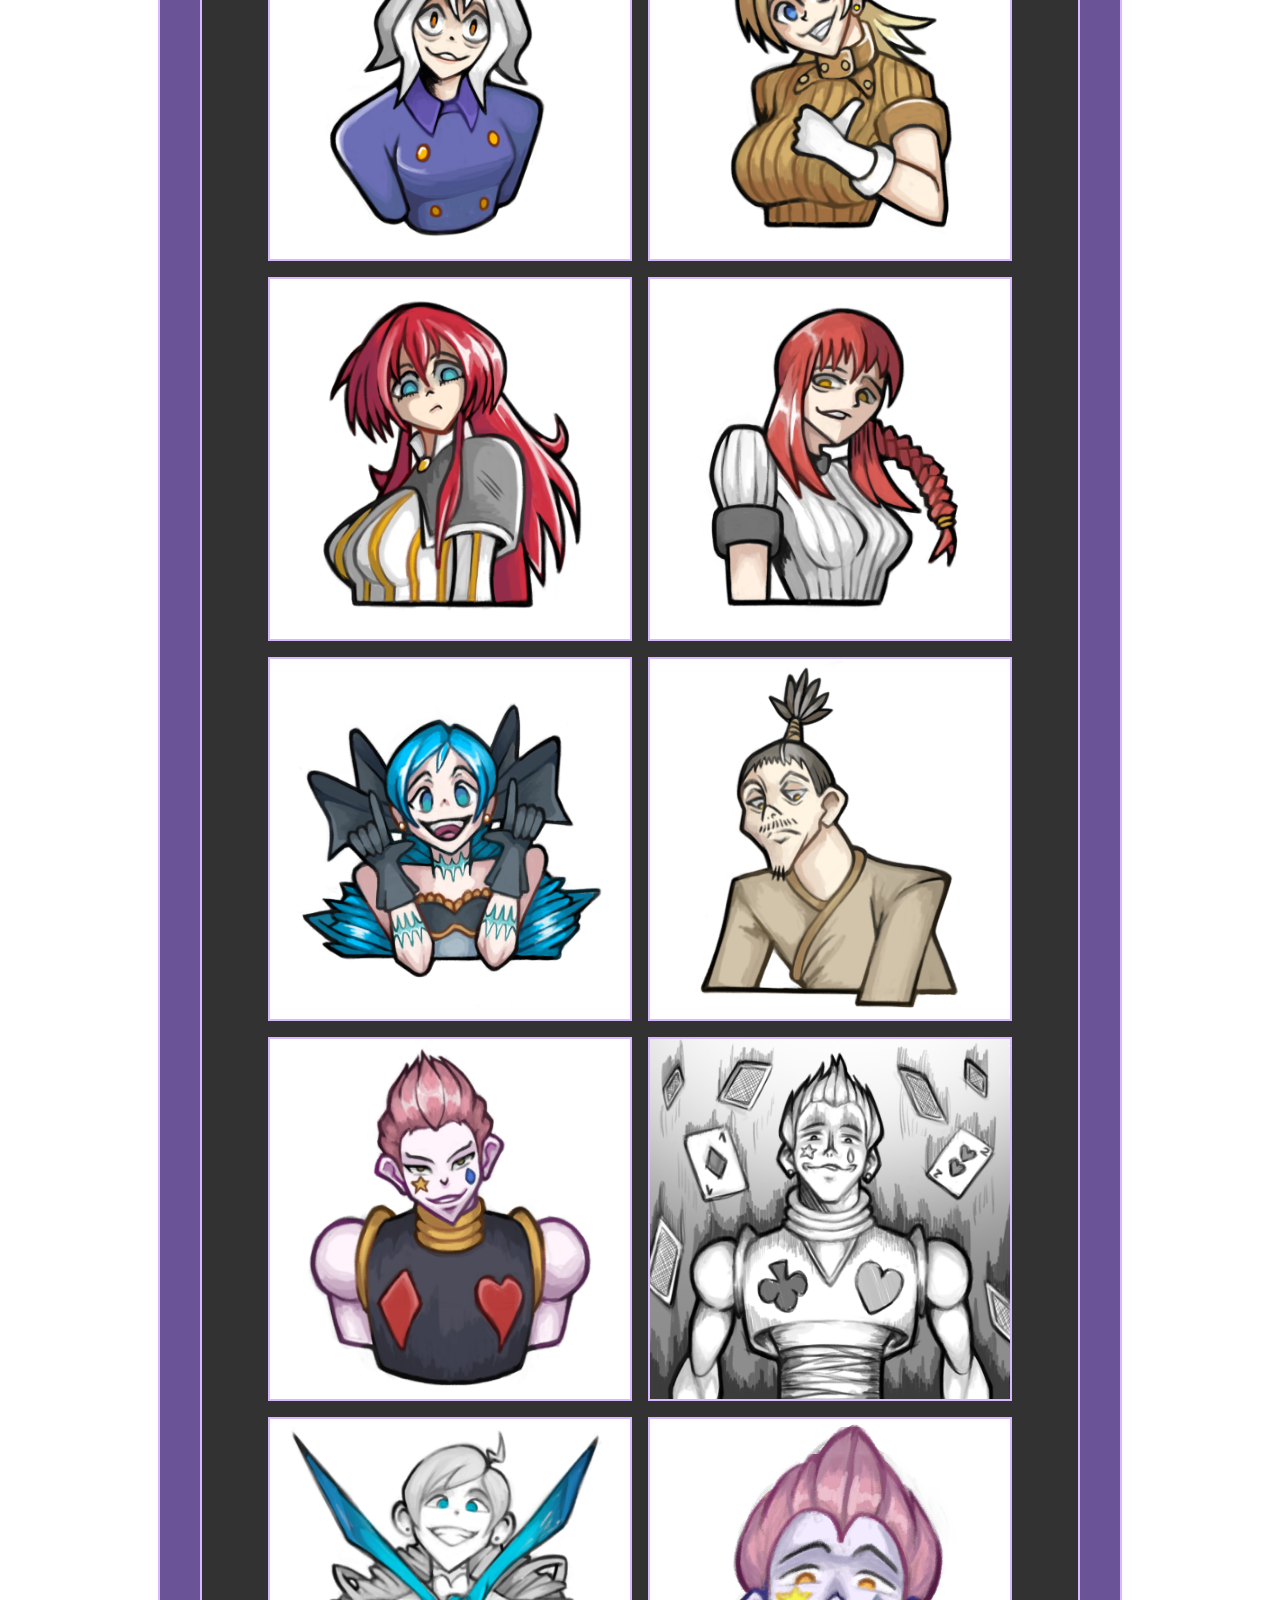
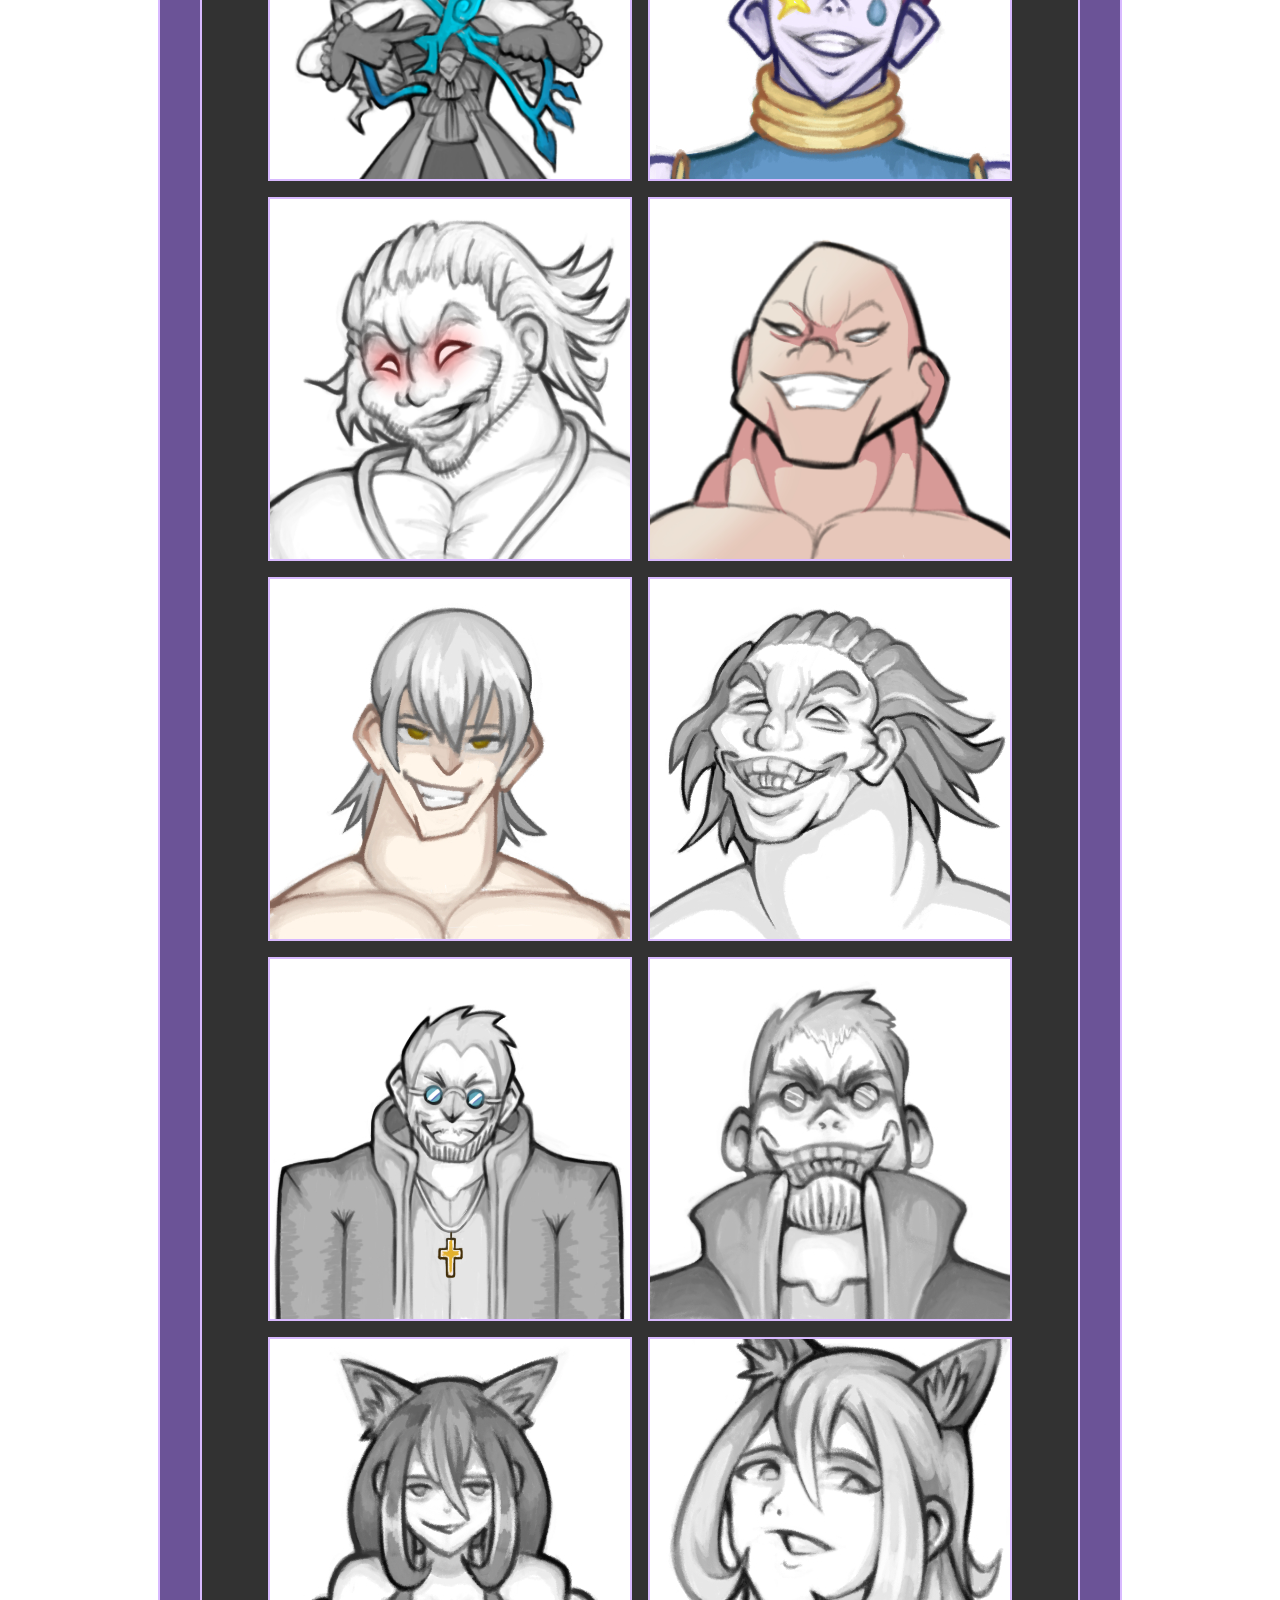
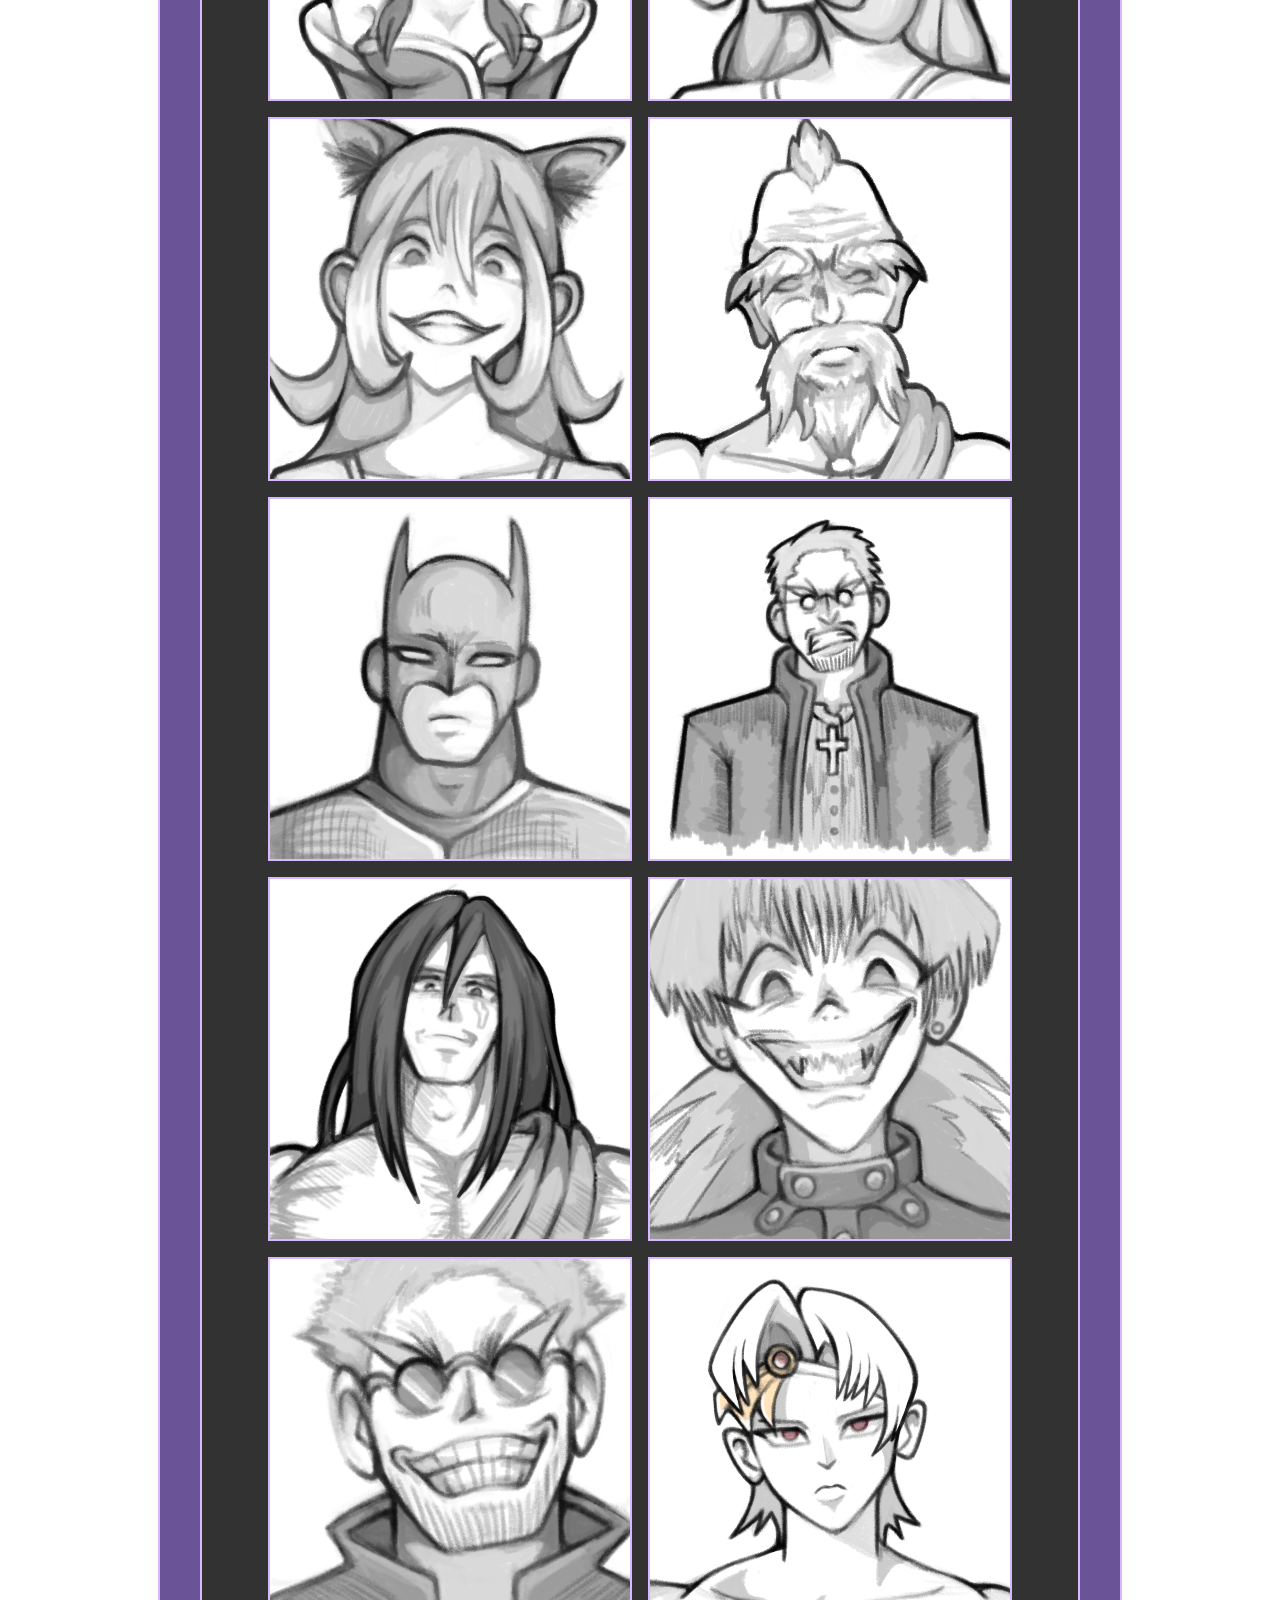
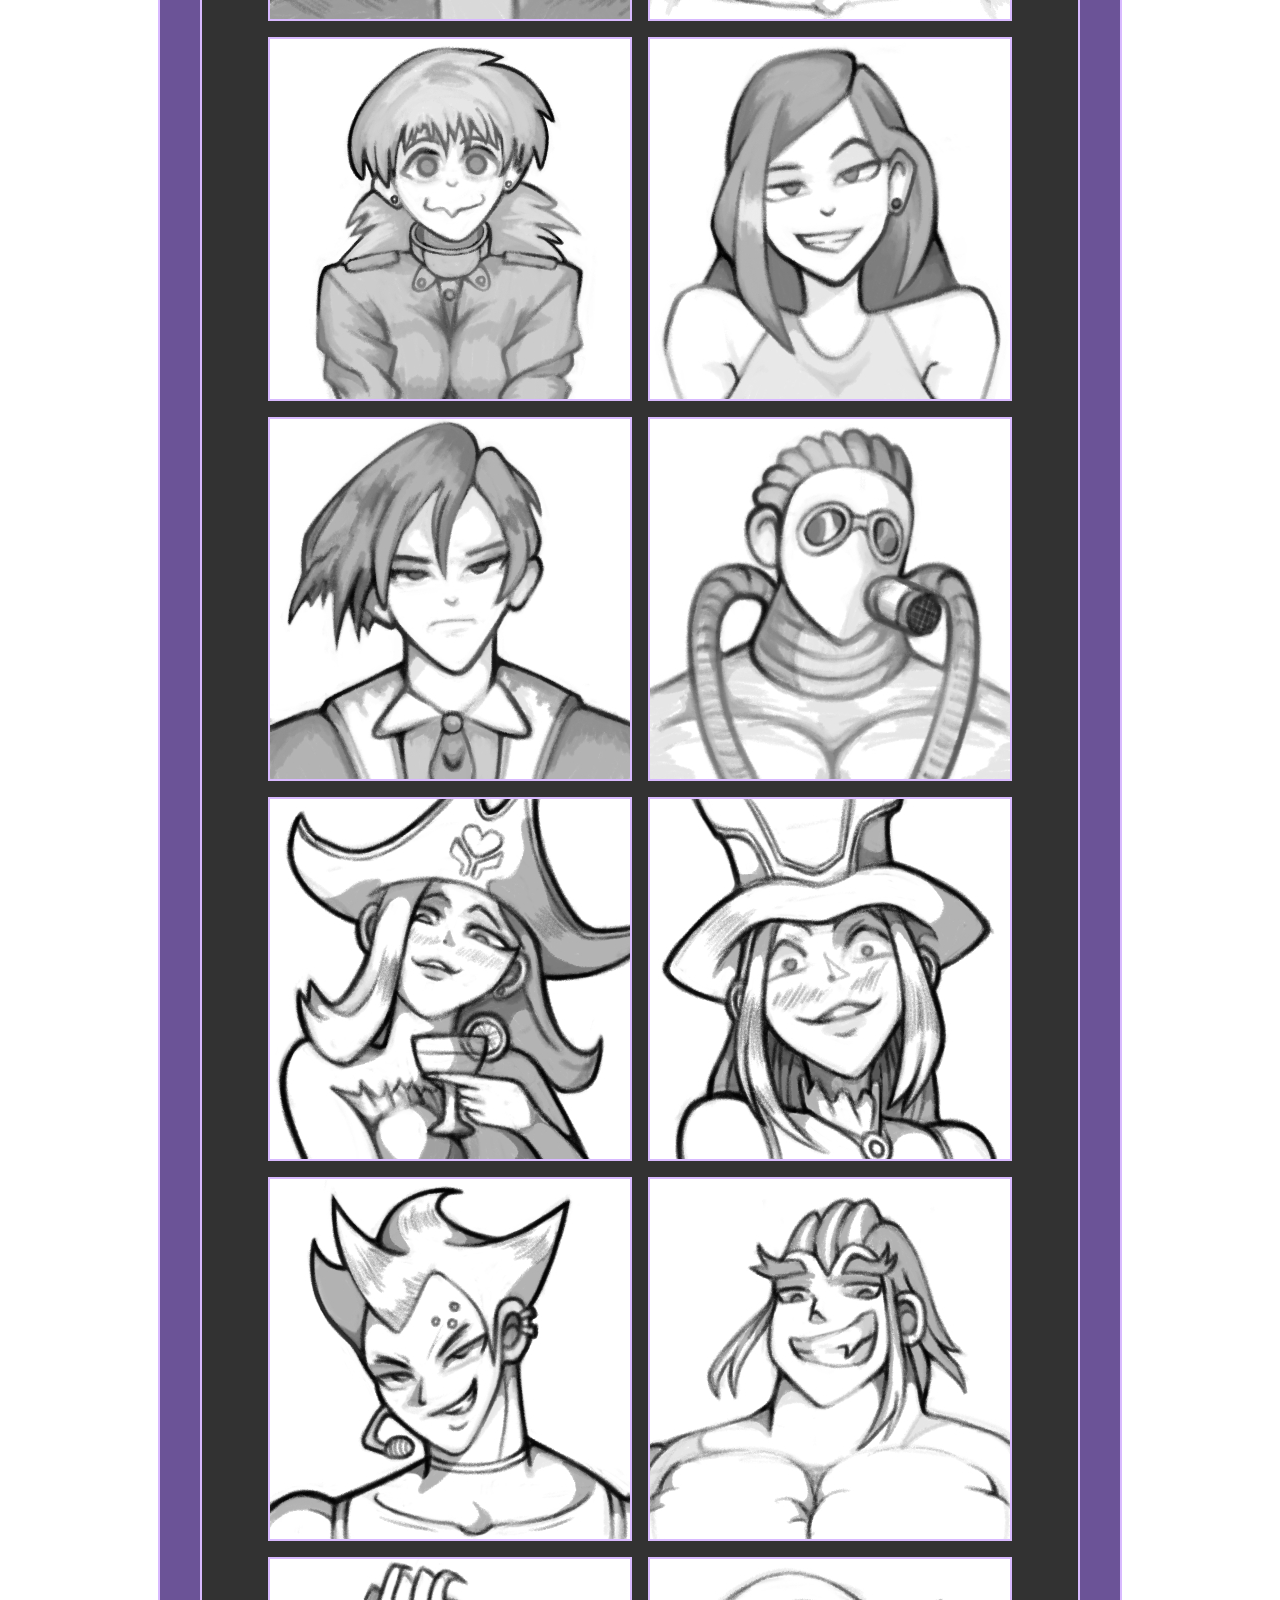
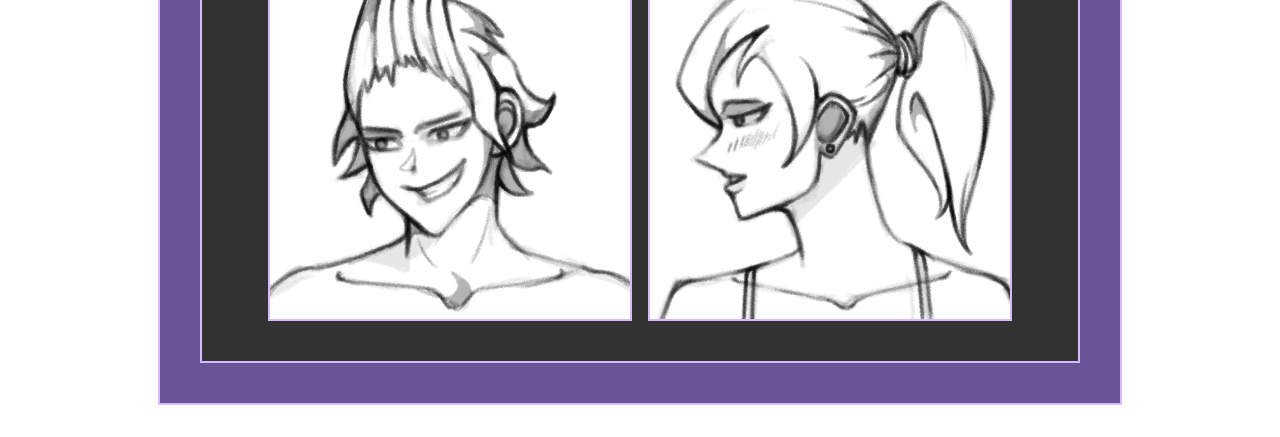
==== commit 7089a5fd: "u" ====
--- a/index.html
+++ b/index.html
@@ -21,7 +21,10 @@
                 <div class="description_title">My artworks and sketches!</div>
                 <br>
                     <div class="two_artwork_container" style="margin-left: auto; margin-right: auto; display: flex; flex-direction: row; width: 50rem; height: 30rem; gap: 1rem; justify-content: center;">
-                        <img src="resources/artworks/angry_sion.jpg" class="artwork" style="width: auto; height: auto">                    </div>
+                        <img src="resources/artworks/angry_sion.jpg" class="artwork" style="width: auto; height: auto">
+                        <img src="resources/artworks/new ahe.jpg" class="artwork" style="width: auto; height: auto">                    
+                 
+                    </div>
                     <BR>
                     <div class="two_artwork_container" style="margin-left: auto; margin-right: auto; display: flex; flex-direction: row; width: 50rem; height: 30rem; gap: 1rem; justify-content: center;">
                         <img src="resources/artworks/yasuo_sticker.jpg" class="artwork" style="width: auto; height: auto">
